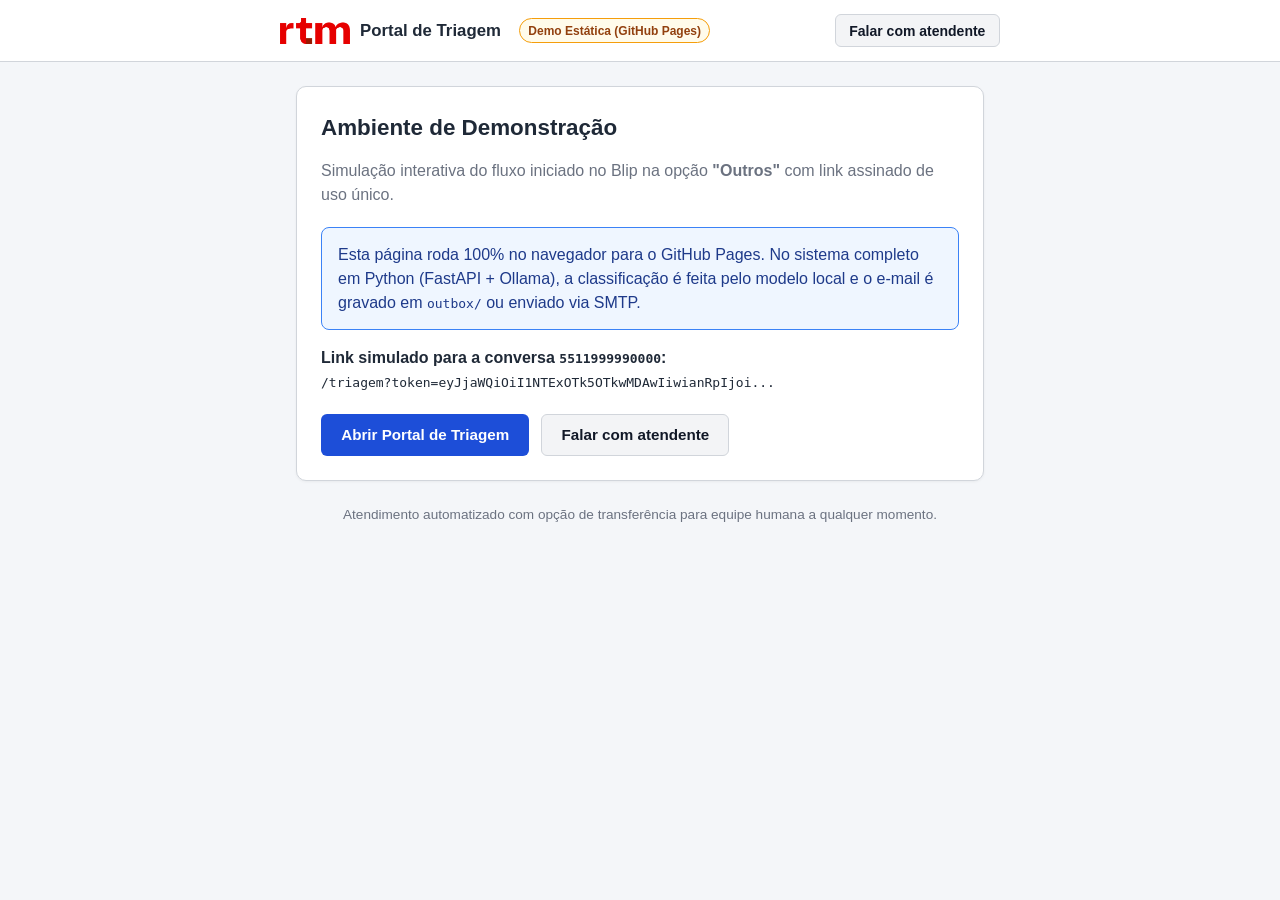
==== docs/index.html @ e2cb7d17 "feat: adiciona demonstracao estatica para GitHub Pages em docs/" ====
<!DOCTYPE html>
<html lang="pt-BR">
<head>
  <meta charset="UTF-8">
  <meta name="viewport" content="width=device-width, initial-scale=1.0">
  <title>Portal de Triagem RTM — Demonstração Interativa</title>
  <link rel="stylesheet" href="styles.css">
  <style>
    .demo-pills {
      display: flex;
      gap: 0.5rem;
      flex-wrap: wrap;
      margin-bottom: 1rem;
    }
    .btn-pill {
      background: var(--secondary);
      color: var(--secondary-text);
      border: 1px solid var(--border);
      border-radius: 999px;
      padding: 0.35rem 0.8rem;
      font-size: 0.82rem;
      font-weight: 600;
      cursor: pointer;
    }
    .btn-pill:hover {
      background: #e5e7eb;
    }
    .eml-preview {
      background: #111827;
      color: #f9fafb;
      padding: 1rem;
      border-radius: 8px;
      font-family: ui-monospace, SFMono-Regular, Menlo, Consolas, monospace;
      font-size: 0.82rem;
      white-space: pre-wrap;
      overflow-x: auto;
      margin-top: 0.75rem;
    }
    .hidden {
      display: none;
    }
  </style>
</head>
<body>
  <header class="topbar">
    <div class="topbar-inner">
      <div class="brand">
        <img class="brand-logo" src="rtm-logo.png" alt="RTM">
        <span>Portal de Triagem</span>
        <span class="badge-demo">Demo Estática (GitHub Pages)</span>
      </div>
      <button type="button" class="btn btn-secondary btn-sm" onclick="irParaAtendente()">
        Falar com atendente
      </button>
    </div>
  </header>

  <main class="container">
    <!-- TELA 1: INÍCIO / LINK DO BLIP -->
    <section id="screen-launcher" class="card">
      <h1>Ambiente de Demonstração</h1>
      <p class="subtitle">
        Simulação interativa do fluxo iniciado no Blip na opção <strong>"Outros"</strong> com link assinado de uso único.
      </p>

      <div class="alert alert-info">
        Esta página roda 100% no navegador para o GitHub Pages. No sistema completo em Python (FastAPI + Ollama), a classificação é feita pelo modelo local e o e-mail é gravado em <code>outbox/</code> ou enviado via SMTP.
      </div>

      <p>
        <strong>Link simulado para a conversa <code>5511999990000</code>:</strong><br>
        <code id="demo-token-preview">/triagem?token=eyJjaWQiOiI1NTExOTk5OTkwMDAwIiwianRpIjoi...</code>
      </p>

      <div class="actions">
        <button type="button" class="btn btn-primary" onclick="abrirFormulario()">
          Abrir Portal de Triagem
        </button>
        <button type="button" class="btn btn-secondary" onclick="irParaAtendente()">
          Falar com atendente
        </button>
      </div>
    </section>

    <!-- TELA 2: FORMULÁRIO -->
    <section id="screen-form" class="card hidden">
      <h1>Conte como podemos ajudar</h1>
      <p class="subtitle">Preencha seus dados para direcionarmos sua solicitação para a equipe correta.</p>

      <div class="demo-pills">
        <button type="button" class="btn-pill" onclick="preencherExemplo('boleto')">Exemplo: Boleto</button>
        <button type="button" class="btn-pill" onclick="preencherExemplo('suporte')">Exemplo: Suporte urgente</button>
        <button type="button" class="btn-pill" onclick="preencherExemplo('reclamacao')">Exemplo: Reclamação</button>
        <button type="button" class="btn-pill" onclick="preencherExemplo('vago')">Exemplo: Pedido vago (Revisar)</button>
      </div>

      <form id="triagem-form" novalidate onsubmit="enviarFormulario(event)">
        <div class="form-group">
          <label for="nome_completo">Nome completo</label>
          <input id="nome_completo" type="text" maxlength="120" placeholder="Ex.: Maria Silva Oliveira">
          <div id="err-nome" class="field-error"></div>
        </div>

        <div class="form-group">
          <label for="cnpj">CNPJ</label>
          <input id="cnpj" type="text" maxlength="18" placeholder="00.000.000/0000-00">
          <div id="err-cnpj" class="field-error"></div>
        </div>

        <div class="form-group">
          <label for="email">E-mail</label>
          <input id="email" type="email" maxlength="160" placeholder="nome@empresa.com.br">
          <div id="err-email" class="field-error"></div>
        </div>

        <div class="form-group">
          <label for="descricao">Descrição do pedido</label>
          <textarea id="descricao" rows="5" maxlength="2000" placeholder="Explique sua solicitação com detalhes"></textarea>
          <div id="err-descricao" class="field-error"></div>
        </div>

        <div class="actions">
          <button type="submit" class="btn btn-primary">Continuar</button>
          <button type="button" class="btn btn-secondary" onclick="irParaAtendente()">Falar com atendente</button>
        </div>
      </form>
    </section>

    <!-- TELA 3: CONFIRMAÇÃO -->
    <section id="screen-confirm" class="card hidden">
      <h1>Confirme sua solicitação</h1>
      <p class="subtitle">Revise a classificação e o resumo antes de enviar para a equipe.</p>

      <div id="confirm-aviso" class="alert alert-warning hidden">
        <strong>Aviso:</strong> Não foi possível classificar automaticamente com segurança. O chamado seguirá marcado para revisão humana.
      </div>

      <div id="confirm-sugestao" class="alert alert-info hidden">
        <strong>Sugestão:</strong> Pela natureza ou urgência do seu pedido, recomendamos falar diretamente com um atendente humano.
      </div>

      <div class="summary-box">
        <p><strong>Categoria identificada:</strong> <span id="conf-categoria"></span></p>
        <p><strong>Prioridade estimada:</strong> <span id="conf-prioridade"></span></p>
        <p><strong>Resumo:</strong> <span id="conf-resumo"></span></p>
        <hr>
        <p><strong>Nome:</strong> <span id="conf-nome"></span></p>
        <p><strong>CNPJ:</strong> <span id="conf-cnpj"></span></p>
        <p><strong>E-mail:</strong> <span id="conf-email"></span></p>
      </div>

      <div class="actions">
        <button type="button" class="btn btn-primary" onclick="confirmarEnvio()">Enviar para a equipe</button>
        <button type="button" class="btn btn-secondary" onclick="voltarFormulario()">Editar dados</button>
        <button type="button" class="btn btn-secondary" onclick="irParaAtendente()">Falar com atendente</button>
      </div>
    </section>

    <!-- TELA 4: SUCESSO -->
    <section id="screen-success" class="card hidden">
      <h1>Solicitação enviada com sucesso</h1>
      <p class="subtitle">Sua demanda foi encaminhada para nossa equipe de atendimento.</p>

      <div class="alert alert-success">
        <p><strong>Código da solicitação:</strong></p>
        <div id="suc-codigo" class="code-highlight"></div>
        <p>Categoria: <strong id="suc-categoria"></strong></p>
      </div>

      <div class="alert alert-info">
        <strong>Status SysAid:</strong> Modo demonstração: protocolo fictício <code id="suc-sysaid"></code> simulado. Em produção, o protocolo será gerado pelo SysAid após leitura do e-mail.
      </div>

      <details>
        <summary style="cursor: pointer; font-weight: 600;">Visualizar e-mail gerado para atendimento@</summary>
        <pre id="suc-eml" class="eml-preview"></pre>
      </details>

      <div class="actions">
        <button type="button" class="btn btn-primary" onclick="novaDemonstracao()">Nova simulação</button>
        <button type="button" class="btn btn-secondary" onclick="irParaAtendente()">Falar com atendente</button>
      </div>
    </section>

    <!-- TELA 5: HANDOFF HUMANO -->
    <section id="screen-handoff" class="card hidden">
      <h1>Transferindo para atendente humano</h1>
      <div class="alert alert-info">
        Em produção, este botão redireciona imediatamente para a URL configurada em <code>HUMAN_HANDOFF_URL</code> (fila humana do Blip).
      </div>
      <div class="actions">
        <button type="button" class="btn btn-primary" onclick="voltarAoInicio()">Voltar para a demonstração</button>
      </div>
    </section>

    <footer class="footer">
      Atendimento automatizado com opção de transferência para equipe humana a qualquer momento.
    </footer>
  </main>

  <script>
    let estadoAtual = null;

    function mostrarTela(id) {
      ["screen-launcher", "screen-form", "screen-confirm", "screen-success", "screen-handoff"]
        .forEach(s => document.getElementById(s).classList.add("hidden"));
      document.getElementById(id).classList.remove("hidden");
    }

    function abrirFormulario() {
      mostrarTela("screen-form");
    }

    function voltarFormulario() {
      mostrarTela("screen-form");
    }

    function voltarAoInicio() {
      mostrarTela("screen-launcher");
    }

    function irParaAtendente() {
      mostrarTela("screen-handoff");
    }

    function novaDemonstracao() {
      document.getElementById("triagem-form").reset();
      limparErros();
      mostrarTela("screen-launcher");
    }

    function limparCNPJ(valor) {
      return (valor || "").replace(/\D/g, "");
    }

    function formatarCNPJ(valor) {
      const d = limparCNPJ(valor);
      if (d.length !== 14) return valor;
      return `${d.slice(0,2)}.${d.slice(2,5)}.${d.slice(5,8)}/${d.slice(8,12)}-${d.slice(12)}`;
    }

    function validarCNPJ(cnpj) {
      const d = limparCNPJ(cnpj);
      if (d.length !== 14) return false;
      if (/^(\d)\1{13}$/.test(d)) return false;

      const calc = (base, pesos) => {
        let soma = 0;
        for (let i = 0; i < pesos.length; i++) soma += Number(base[i]) * pesos[i];
        const resto = soma % 11;
        return resto < 2 ? 0 : 11 - resto;
      };

      const dv1 = calc(d.slice(0, 12), [5, 4, 3, 2, 9, 8, 7, 6, 5, 4, 3, 2]);
      const dv2 = calc(d.slice(0, 12) + dv1, [6, 5, 4, 3, 2, 9, 8, 7, 6, 5, 4, 3, 2]);
      return d.slice(12) === `${dv1}${dv2}`;
    }

    function preencherExemplo(tipo) {
      limparErros();
      const exemplos = {
        boleto: {
          nome: "Ana Silva",
          cnpj: "11.222.333/0001-81",
          email: "ana.silva@exemplo.com.br",
          descricao: "Preciso da segunda via do boleto da mensalidade que vence amanhã."
        },
        suporte: {
          nome: "Pedro Oliveira",
          cnpj: "11.444.777/0001-61",
          email: "pedro@exemplo.com.br",
          descricao: "Urgente! Nosso sistema está totalmente fora do ar desde as 8h e a operação parou."
        },
        reclamacao: {
          nome: "Leandro Costa",
          cnpj: "12.345.678/0001-95",
          email: "leandro@exemplo.com.br",
          descricao: "Quero registrar uma reclamação formal pelo péssimo atendimento recebido ontem e cobrança duplicada."
        },
        vago: {
          nome: "Bianca Santos",
          cnpj: "11.222.333/0001-81",
          email: "bianca@exemplo.com.br",
          descricao: "Oi, preciso de ajuda com uma coisa aqui."
        }
      };
      const ex = exemplos[tipo];
      document.getElementById("nome_completo").value = ex.nome;
      document.getElementById("cnpj").value = ex.cnpj;
      document.getElementById("email").value = ex.email;
      document.getElementById("descricao").value = ex.descricao;
    }

    function limparErros() {
      ["err-nome", "err-cnpj", "err-email", "err-descricao"].forEach(id => {
        document.getElementById(id).textContent = "";
      });
    }

    function classificarSimulado(descricao) {
      const txt = descricao.toLowerCase();
      if (txt.includes("reclama") || txt.includes("procon") || txt.includes("absurdo")) {
        return {
          categoria: "Reclamação",
          prioridade: "alta",
          resumo: "Cliente registra reclamação formal e solicita resolução prioritária.",
          automatica: true,
          sugerirAtendente: true
        };
      }
      if (txt.includes("fora do ar") || txt.includes("erro") || txt.includes("sistema") || txt.includes("login")) {
        const alta = txt.includes("urgente") || txt.includes("parou") || txt.includes("fora do ar");
        return {
          categoria: "Suporte",
          prioridade: alta ? "alta" : "média",
          resumo: "Cliente relata indisponibilidade ou falha técnica no sistema.",
          automatica: true,
          sugerirAtendente: alta
        };
      }
      if (txt.includes("boleto")) {
        return {
          categoria: "Boleto",
          prioridade: "média",
          resumo: "Cliente solicita segunda via ou atualização de boleto para pagamento.",
          automatica: true,
          sugerirAtendente: false
        };
      }
      if (txt.includes("nota fiscal") || txt.includes("nf-e") || txt.includes("danfe")) {
        return {
          categoria: "Nota fiscal",
          prioridade: "média",
          resumo: "Cliente solicita emissão, envio ou correção de nota fiscal.",
          automatica: true,
          sugerirAtendente: false
        };
      }
      if (txt.includes("contrato") || txt.includes("rescis") || txt.includes("aditivo")) {
        return {
          categoria: "Contrato",
          prioridade: "média",
          resumo: "Cliente trata de cláusulas, aditivo ou rescisão contratual.",
          automatica: true,
          sugerirAtendente: true
        };
      }
      if (txt.length < 45 || txt.includes("uma coisa")) {
        return {
          categoria: "Revisar",
          prioridade: "média",
          resumo: descricao.slice(0, 180),
          automatica: false,
          sugerirAtendente: false
        };
      }
      return {
        categoria: "Outros",
        prioridade: "baixa",
        resumo: descricao.slice(0, 180),
        automatica: true,
        sugerirAtendente: false
      };
    }

    function enviarFormulario(event) {
      event.preventDefault();
      limparErros();

      const nome = document.getElementById("nome_completo").value.trim();
      const cnpj = document.getElementById("cnpj").value.trim();
      const email = document.getElementById("email").value.trim().toLowerCase();
      const descricao = document.getElementById("descricao").value.trim();

      let valido = true;
      if (nome.length < 3) {
        document.getElementById("err-nome").textContent = "Informe seu nome completo (mínimo de 3 caracteres).";
        valido = false;
      }
      if (!validarCNPJ(cnpj)) {
        document.getElementById("err-cnpj").textContent = "CNPJ inválido. Verifique os 14 dígitos informados.";
        valido = false;
      }
      if (!/^[^@\s]+@[^@\s]+\.[^@\s]+$/.test(email)) {
        document.getElementById("err-email").textContent = "Informe um endereço de e-mail válido.";
        valido = false;
      }
      if (descricao.length < 10) {
        document.getElementById("err-descricao").textContent = "Descreva seu pedido com pelo menos 10 caracteres.";
        valido = false;
      } else if (/(token\s*:|bearer\s+[a-z0-9._-]{8,}|senha\s*:)/i.test(descricao)) {
        document.getElementById("err-descricao").textContent = "Por segurança, remova tokens ou senhas da descrição antes de enviar.";
        valido = false;
      }

      if (!valido) return;

      const resultado = classificarSimulado(descricao);
      estadoAtual = { nome, cnpj: formatarCNPJ(cnpj), email, descricao, resultado };

      document.getElementById("conf-categoria").textContent = resultado.categoria;
      document.getElementById("conf-prioridade").textContent =
        resultado.prioridade.charAt(0).toUpperCase() + resultado.prioridade.slice(1);
      document.getElementById("conf-resumo").textContent = resultado.resumo;
      document.getElementById("conf-nome").textContent = nome;
      document.getElementById("conf-cnpj").textContent = estadoAtual.cnpj;
      document.getElementById("conf-email").textContent = email;

      document.getElementById("confirm-aviso").classList.toggle("hidden", resultado.automatica);
      document.getElementById("confirm-sugestao").classList.toggle("hidden", !resultado.sugerirAtendente);

      mostrarTela("screen-confirm");
    }

    function confirmarEnvio() {
      if (!estadoAtual) return;
      const agora = new Date();
      const ymd = agora.toISOString().slice(0, 10).replace(/-/g, "");
      const hex = Math.floor(1000 + Math.random() * 55535).toString(16).toUpperCase().padStart(4, "0").slice(0, 4);
      const codigo = `TRI-${ymd}-${hex}`;
      const sysaid = `SYS-DEMO-${hex}9A`;

      const { nome, cnpj, email, descricao, resultado } = estadoAtual;
      const eml = [
        `Subject: [${codigo}] Triagem (${resultado.categoria}) - CNPJ ${cnpj}`,
        `From: triagem@suaempresa.com.br`,
        `To: atendimento@suaempresa.com.br`,
        `Reply-To: ${email}`,
        ``,
        `Código da solicitação: ${codigo}`,
        `ID da conversa (Blip): 5511999990000`,
        `Categoria sugerida: ${resultado.categoria}`,
        `Prioridade sugerida: ${resultado.prioridade}`,
        `Classificação IA: ${resultado.automatica ? "Automática" : "Revisão manual necessária (fallback)"}`,
        ``,
        `--- Resumo ---`,
        resultado.resumo,
        ``,
        `--- Dados do Cliente ---`,
        `Nome completo: ${nome}`,
        `CNPJ: ${cnpj}`,
        `E-mail: ${email}`,
        ``,
        `--- Mensagem Original ---`,
        descricao
      ].join("\n");

      document.getElementById("suc-codigo").textContent = codigo;
      document.getElementById("suc-categoria").textContent = resultado.categoria;
      document.getElementById("suc-sysaid").textContent = sysaid;
      document.getElementById("suc-eml").textContent = eml;

      mostrarTela("screen-success");
    }
  </script>
</body>
</html>
---- docs/styles.css ----
:root {
  --bg: #f4f6f9;
  --surface: #ffffff;
  --text: #1f2937;
  --muted: #6b7280;
  --primary: #1d4ed8;
  --primary-hover: #1e40af;
  --secondary: #f3f4f6;
  --secondary-text: #111827;
  --border: #d1d5db;
  --danger: #b91c1c;
  --warning-bg: #fffbeb;
  --warning-border: #f59e0b;
  --warning-text: #92400e;
  --info-bg: #eff6ff;
  --info-border: #3b82f6;
  --info-text: #1e3a8a;
  --success-bg: #ecfdf5;
  --success-border: #10b981;
  --success-text: #065f46;
}

* {
  box-sizing: border-box;
}

body {
  margin: 0;
  font-family: -apple-system, BlinkMacSystemFont, "Segoe UI", Roboto, sans-serif;
  background-color: var(--bg);
  color: var(--text);
  line-height: 1.5;
}

.topbar {
  background-color: var(--surface);
  border-bottom: 1px solid var(--border);
  padding: 0.9rem 1.25rem;
}

.topbar-inner {
  max-width: 720px;
  margin: 0 auto;
  display: flex;
  justify-content: space-between;
  align-items: center;
  gap: 1rem;
  flex-wrap: wrap;
}

.brand {
  display: flex;
  align-items: center;
  gap: 0.65rem;
  font-weight: 700;
  font-size: 1.05rem;
  color: var(--text);
}

.brand-logo {
  height: 26px;
  width: auto;
  display: block;
}

.badge-demo {
  display: inline-block;
  margin-left: 0.5rem;
  padding: 0.15rem 0.5rem;
  font-size: 0.75rem;
  font-weight: 600;
  border-radius: 999px;
  background: var(--warning-bg);
  color: var(--warning-text);
  border: 1px solid var(--warning-border);
}

.container {
  max-width: 720px;
  margin: 1.5rem auto;
  padding: 0 1rem 2rem;
}

.card {
  background: var(--surface);
  border: 1px solid var(--border);
  border-radius: 10px;
  padding: 1.5rem;
  box-shadow: 0 1px 3px rgba(0, 0, 0, 0.05);
}

h1 {
  margin-top: 0;
  font-size: 1.4rem;
}

.subtitle {
  color: var(--muted);
  margin-top: -0.25rem;
  margin-bottom: 1.25rem;
}

.form-group {
  margin-bottom: 1rem;
}

label {
  display: block;
  font-weight: 600;
  margin-bottom: 0.35rem;
}

input[type="text"],
input[type="email"],
textarea {
  width: 100%;
  padding: 0.65rem 0.75rem;
  border: 1px solid var(--border);
  border-radius: 6px;
  font-size: 1rem;
  font-family: inherit;
}

input:focus,
textarea:focus {
  outline: 2px solid var(--primary);
  border-color: transparent;
}

.field-error {
  color: var(--danger);
  font-size: 0.875rem;
  margin-top: 0.25rem;
}

.alert {
  padding: 0.9rem 1rem;
  border-radius: 8px;
  margin-bottom: 1rem;
  border: 1px solid transparent;
}

.alert-warning {
  background: var(--warning-bg);
  border-color: var(--warning-border);
  color: var(--warning-text);
}

.alert-info {
  background: var(--info-bg);
  border-color: var(--info-border);
  color: var(--info-text);
}

.alert-success {
  background: var(--success-bg);
  border-color: var(--success-border);
  color: var(--success-text);
}

.summary-box {
  background: var(--secondary);
  border: 1px solid var(--border);
  border-radius: 8px;
  padding: 1rem;
  margin-bottom: 1.25rem;
}

.summary-box p {
  margin: 0.4rem 0;
}

.actions {
  display: flex;
  gap: 0.75rem;
  flex-wrap: wrap;
  margin-top: 1.25rem;
}

.btn {
  display: inline-block;
  padding: 0.7rem 1.2rem;
  border-radius: 6px;
  font-size: 0.95rem;
  font-weight: 600;
  text-decoration: none;
  cursor: pointer;
  border: 1px solid transparent;
  text-align: center;
}

.btn-primary {
  background: var(--primary);
  color: #ffffff;
}

.btn-primary:hover {
  background: var(--primary-hover);
}

.btn-secondary {
  background: var(--secondary);
  color: var(--secondary-text);
  border-color: var(--border);
}

.btn-secondary:hover {
  background: #e5e7eb;
}

.btn-sm {
  padding: 0.45rem 0.85rem;
  font-size: 0.875rem;
}

.code-highlight {
  font-family: ui-monospace, SFMono-Regular, Menlo, Consolas, monospace;
  font-size: 1.25rem;
  font-weight: 700;
  letter-spacing: 0.04em;
}

.footer {
  text-align: center;
  color: var(--muted);
  font-size: 0.85rem;
  margin-top: 1.5rem;
}

@media (max-width: 600px) {
  .card {
    padding: 1.1rem;
  }
  .btn {
    width: 100%;
  }
}
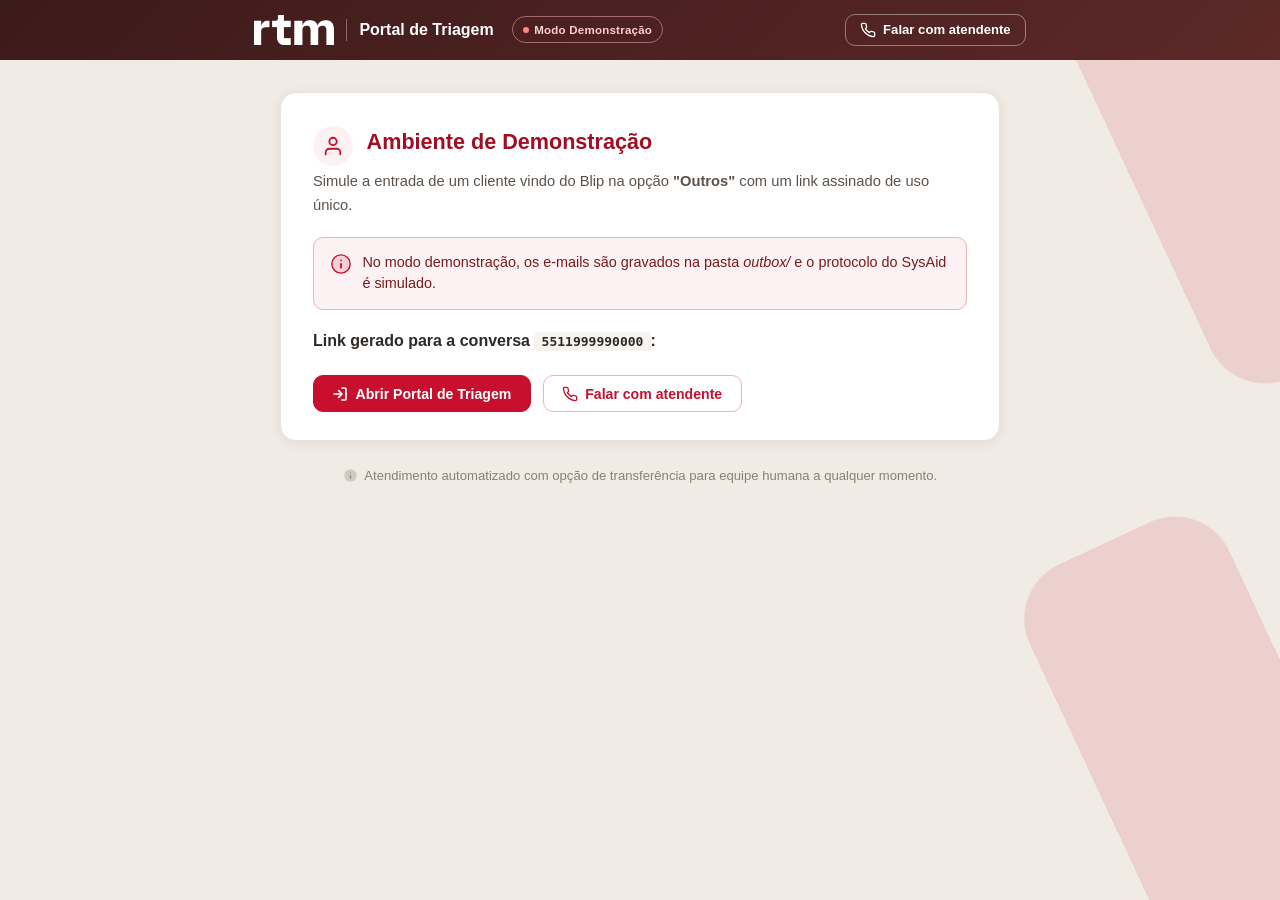
==== commit bdfc839f: "feat: redesign visual seguindo layout RTM (fundo bege, faixas decorativas, icones, topbar escura)" ====
--- a/docs/index.html
+++ b/docs/index.html
@@ -5,93 +5,77 @@
   <meta name="viewport" content="width=device-width, initial-scale=1.0">
   <title>Portal de Triagem RTM — Demonstração Interativa</title>
   <link rel="stylesheet" href="styles.css">
-  <style>
-    .demo-pills {
-      display: flex;
-      gap: 0.5rem;
-      flex-wrap: wrap;
-      margin-bottom: 1rem;
-    }
-    .btn-pill {
-      background: var(--secondary);
-      color: var(--secondary-text);
-      border: 1px solid var(--border);
-      border-radius: 999px;
-      padding: 0.35rem 0.8rem;
-      font-size: 0.82rem;
-      font-weight: 600;
-      cursor: pointer;
-    }
-    .btn-pill:hover {
-      background: #e5e7eb;
-    }
-    .eml-preview {
-      background: #111827;
-      color: #f9fafb;
-      padding: 1rem;
-      border-radius: 8px;
-      font-family: ui-monospace, SFMono-Regular, Menlo, Consolas, monospace;
-      font-size: 0.82rem;
-      white-space: pre-wrap;
-      overflow-x: auto;
-      margin-top: 0.75rem;
-    }
-    .hidden {
-      display: none;
-    }
-  </style>
 </head>
 <body>
   <header class="topbar">
     <div class="topbar-inner">
       <div class="brand">
         <img class="brand-logo" src="rtm-logo.png" alt="RTM">
+        <div class="brand-separator"></div>
         <span>Portal de Triagem</span>
-        <span class="badge-demo">Demo Estática (GitHub Pages)</span>
-      </div>
-      <button type="button" class="btn btn-secondary btn-sm" onclick="irParaAtendente()">
+        <span class="badge-demo">Modo Demonstração</span>
+      </div>
+      <button type="button" class="btn btn-topbar" onclick="irParaAtendente()">
+        <svg width="16" height="16" viewBox="0 0 24 24" fill="none" stroke="currentColor" stroke-width="2" stroke-linecap="round" stroke-linejoin="round"><path d="M22 16.92v3a2 2 0 01-2.18 2 19.79 19.79 0 01-8.63-3.07 19.5 19.5 0 01-6-6A19.79 19.79 0 012.12 4.18 2 2 0 014.11 2h3a2 2 0 012 1.72c.127.96.361 1.903.7 2.81a2 2 0 01-.45 2.11L8.09 9.91a16 16 0 006 6l1.27-1.27a2 2 0 012.11-.45c.907.339 1.85.573 2.81.7A2 2 0 0122 16.92z"/></svg>
         Falar com atendente
       </button>
     </div>
   </header>
 
   <main class="container">
-    <!-- TELA 1: INÍCIO / LINK DO BLIP -->
+
+    <!-- ══ TELA 1: INÍCIO ══ -->
     <section id="screen-launcher" class="card">
-      <h1>Ambiente de Demonstração</h1>
+      <div class="heading-row">
+        <div class="heading-icon">
+          <svg viewBox="0 0 24 24" fill="none" stroke="currentColor" stroke-width="2" stroke-linecap="round" stroke-linejoin="round"><path d="M20 21v-2a4 4 0 00-4-4H8a4 4 0 00-4 4v2"/><circle cx="12" cy="7" r="4"/></svg>
+        </div>
+        <div>
+          <h1>Ambiente de Demonstração</h1>
+        </div>
+      </div>
       <p class="subtitle">
-        Simulação interativa do fluxo iniciado no Blip na opção <strong>"Outros"</strong> com link assinado de uso único.
+        Simule a entrada de um cliente vindo do Blip na opção <strong>"Outros"</strong> com um link assinado de uso único.
       </p>
 
       <div class="alert alert-info">
-        Esta página roda 100% no navegador para o GitHub Pages. No sistema completo em Python (FastAPI + Ollama), a classificação é feita pelo modelo local e o e-mail é gravado em <code>outbox/</code> ou enviado via SMTP.
-      </div>
-
-      <p>
-        <strong>Link simulado para a conversa <code>5511999990000</code>:</strong><br>
-        <code id="demo-token-preview">/triagem?token=eyJjaWQiOiI1NTExOTk5OTkwMDAwIiwianRpIjoi...</code>
+        <svg class="alert-icon" viewBox="0 0 24 24" fill="currentColor"><circle cx="12" cy="12" r="10" fill="#c8102e" opacity="0.15"/><circle cx="12" cy="12" r="10" fill="none" stroke="#c8102e" stroke-width="1.5"/><path d="M12 16v-4M12 8h.01" stroke="#c8102e" stroke-width="2" stroke-linecap="round"/></svg>
+        <span>No modo demonstração, os e-mails são gravados na pasta <em>outbox/</em> e o protocolo do SysAid é simulado.</span>
+      </div>
+
+      <p style="font-weight:600; margin-bottom:0.75rem;">
+        Link gerado para a conversa <code style="background:var(--secondary-bg); padding:0.15rem 0.45rem; border-radius:4px;">5511999990000</code>:
       </p>
 
       <div class="actions">
         <button type="button" class="btn btn-primary" onclick="abrirFormulario()">
+          <svg width="16" height="16" viewBox="0 0 24 24" fill="none" stroke="currentColor" stroke-width="2.5" stroke-linecap="round" stroke-linejoin="round"><path d="M15 3h4a2 2 0 012 2v14a2 2 0 01-2 2h-4M10 17l5-5-5-5M13.8 12H3"/></svg>
           Abrir Portal de Triagem
         </button>
         <button type="button" class="btn btn-secondary" onclick="irParaAtendente()">
+          <svg width="16" height="16" viewBox="0 0 24 24" fill="none" stroke="currentColor" stroke-width="2" stroke-linecap="round" stroke-linejoin="round"><path d="M22 16.92v3a2 2 0 01-2.18 2 19.79 19.79 0 01-8.63-3.07 19.5 19.5 0 01-6-6A19.79 19.79 0 012.12 4.18 2 2 0 014.11 2h3a2 2 0 012 1.72c.127.96.361 1.903.7 2.81a2 2 0 01-.45 2.11L8.09 9.91a16 16 0 006 6l1.27-1.27a2 2 0 012.11-.45c.907.339 1.85.573 2.81.7A2 2 0 0122 16.92z"/></svg>
           Falar com atendente
         </button>
       </div>
     </section>
 
-    <!-- TELA 2: FORMULÁRIO -->
+    <!-- ══ TELA 2: FORMULÁRIO ══ -->
     <section id="screen-form" class="card hidden">
-      <h1>Conte como podemos ajudar</h1>
+      <div class="heading-row">
+        <div class="heading-icon">
+          <svg viewBox="0 0 24 24" fill="none" stroke="currentColor" stroke-width="2" stroke-linecap="round" stroke-linejoin="round"><path d="M14 2H6a2 2 0 00-2 2v16a2 2 0 002 2h12a2 2 0 002-2V8z"/><polyline points="14 2 14 8 20 8"/><line x1="16" y1="13" x2="8" y2="13"/><line x1="16" y1="17" x2="8" y2="17"/><polyline points="10 9 9 9 8 9"/></svg>
+        </div>
+        <div>
+          <h1>Conte como podemos ajudar</h1>
+        </div>
+      </div>
       <p class="subtitle">Preencha seus dados para direcionarmos sua solicitação para a equipe correta.</p>
 
       <div class="demo-pills">
-        <button type="button" class="btn-pill" onclick="preencherExemplo('boleto')">Exemplo: Boleto</button>
-        <button type="button" class="btn-pill" onclick="preencherExemplo('suporte')">Exemplo: Suporte urgente</button>
-        <button type="button" class="btn-pill" onclick="preencherExemplo('reclamacao')">Exemplo: Reclamação</button>
-        <button type="button" class="btn-pill" onclick="preencherExemplo('vago')">Exemplo: Pedido vago (Revisar)</button>
+        <button type="button" class="btn-pill" onclick="preencherExemplo('boleto')">💳 Boleto</button>
+        <button type="button" class="btn-pill" onclick="preencherExemplo('suporte')">🔧 Suporte urgente</button>
+        <button type="button" class="btn-pill" onclick="preencherExemplo('reclamacao')">⚠️ Reclamação</button>
+        <button type="button" class="btn-pill" onclick="preencherExemplo('vago')">❓ Pedido vago</button>
       </div>
 
       <form id="triagem-form" novalidate onsubmit="enviarFormulario(event)">
@@ -115,28 +99,43 @@
 
         <div class="form-group">
           <label for="descricao">Descrição do pedido</label>
-          <textarea id="descricao" rows="5" maxlength="2000" placeholder="Explique sua solicitação com detalhes"></textarea>
+          <textarea id="descricao" rows="5" maxlength="2000" placeholder="Explique sua solicitação com detalhes (ex.: número da nota, vencimento do boleto, etc.)"></textarea>
           <div id="err-descricao" class="field-error"></div>
         </div>
 
         <div class="actions">
-          <button type="submit" class="btn btn-primary">Continuar</button>
-          <button type="button" class="btn btn-secondary" onclick="irParaAtendente()">Falar com atendente</button>
+          <button type="submit" class="btn btn-primary">
+            <svg width="16" height="16" viewBox="0 0 24 24" fill="none" stroke="currentColor" stroke-width="2.5" stroke-linecap="round" stroke-linejoin="round"><polyline points="9 18 15 12 9 6"/></svg>
+            Continuar
+          </button>
+          <button type="button" class="btn btn-secondary" onclick="irParaAtendente()">
+            <svg width="16" height="16" viewBox="0 0 24 24" fill="none" stroke="currentColor" stroke-width="2" stroke-linecap="round" stroke-linejoin="round"><path d="M22 16.92v3a2 2 0 01-2.18 2 19.79 19.79 0 01-8.63-3.07 19.5 19.5 0 01-6-6A19.79 19.79 0 012.12 4.18 2 2 0 014.11 2h3a2 2 0 012 1.72c.127.96.361 1.903.7 2.81a2 2 0 01-.45 2.11L8.09 9.91a16 16 0 006 6l1.27-1.27a2 2 0 012.11-.45c.907.339 1.85.573 2.81.7A2 2 0 0122 16.92z"/></svg>
+            Falar com atendente
+          </button>
         </div>
       </form>
     </section>
 
-    <!-- TELA 3: CONFIRMAÇÃO -->
+    <!-- ══ TELA 3: CONFIRMAÇÃO ══ -->
     <section id="screen-confirm" class="card hidden">
-      <h1>Confirme sua solicitação</h1>
+      <div class="heading-row">
+        <div class="heading-icon">
+          <svg viewBox="0 0 24 24" fill="none" stroke="currentColor" stroke-width="2" stroke-linecap="round" stroke-linejoin="round"><path d="M9 11l3 3L22 4"/><path d="M21 12v7a2 2 0 01-2 2H5a2 2 0 01-2-2V5a2 2 0 012-2h11"/></svg>
+        </div>
+        <div>
+          <h1>Confirme sua solicitação</h1>
+        </div>
+      </div>
       <p class="subtitle">Revise a classificação e o resumo antes de enviar para a equipe.</p>
 
       <div id="confirm-aviso" class="alert alert-warning hidden">
-        <strong>Aviso:</strong> Não foi possível classificar automaticamente com segurança. O chamado seguirá marcado para revisão humana.
+        <svg class="alert-icon" viewBox="0 0 24 24" fill="currentColor"><circle cx="12" cy="12" r="10" fill="#c8102e" opacity="0.15"/><circle cx="12" cy="12" r="10" fill="none" stroke="#c8102e" stroke-width="1.5"/><path d="M12 8v4M12 16h.01" stroke="#c8102e" stroke-width="2" stroke-linecap="round"/></svg>
+        <span><strong>Aviso:</strong> Não foi possível classificar automaticamente com segurança. O chamado seguirá marcado para revisão humana.</span>
       </div>
 
       <div id="confirm-sugestao" class="alert alert-info hidden">
-        <strong>Sugestão:</strong> Pela natureza ou urgência do seu pedido, recomendamos falar diretamente com um atendente humano.
+        <svg class="alert-icon" viewBox="0 0 24 24" fill="currentColor"><circle cx="12" cy="12" r="10" fill="#c8102e" opacity="0.15"/><circle cx="12" cy="12" r="10" fill="none" stroke="#c8102e" stroke-width="1.5"/><path d="M12 16v-4M12 8h.01" stroke="#c8102e" stroke-width="2" stroke-linecap="round"/></svg>
+        <span><strong>Sugestão:</strong> Pela natureza ou urgência do seu pedido, recomendamos falar diretamente com um atendente humano.</span>
       </div>
 
       <div class="summary-box">
@@ -150,306 +149,198 @@
       </div>
 
       <div class="actions">
-        <button type="button" class="btn btn-primary" onclick="confirmarEnvio()">Enviar para a equipe</button>
-        <button type="button" class="btn btn-secondary" onclick="voltarFormulario()">Editar dados</button>
-        <button type="button" class="btn btn-secondary" onclick="irParaAtendente()">Falar com atendente</button>
-      </div>
-    </section>
-
-    <!-- TELA 4: SUCESSO -->
+        <button type="button" class="btn btn-primary" onclick="confirmarEnvio()">
+          <svg width="16" height="16" viewBox="0 0 24 24" fill="none" stroke="currentColor" stroke-width="2.5" stroke-linecap="round" stroke-linejoin="round"><line x1="22" y1="2" x2="11" y2="13"/><polygon points="22 2 15 22 11 13 2 9 22 2"/></svg>
+          Enviar para a equipe
+        </button>
+        <button type="button" class="btn btn-secondary" onclick="voltarFormulario()">
+          <svg width="16" height="16" viewBox="0 0 24 24" fill="none" stroke="currentColor" stroke-width="2" stroke-linecap="round" stroke-linejoin="round"><path d="M11 4H4a2 2 0 00-2 2v14a2 2 0 002 2h14a2 2 0 002-2v-7"/><path d="M18.5 2.5a2.121 2.121 0 013 3L12 15l-4 1 1-4 9.5-9.5z"/></svg>
+          Editar dados
+        </button>
+        <button type="button" class="btn btn-secondary" onclick="irParaAtendente()">
+          <svg width="16" height="16" viewBox="0 0 24 24" fill="none" stroke="currentColor" stroke-width="2" stroke-linecap="round" stroke-linejoin="round"><path d="M22 16.92v3a2 2 0 01-2.18 2 19.79 19.79 0 01-8.63-3.07 19.5 19.5 0 01-6-6A19.79 19.79 0 012.12 4.18 2 2 0 014.11 2h3a2 2 0 012 1.72c.127.96.361 1.903.7 2.81a2 2 0 01-.45 2.11L8.09 9.91a16 16 0 006 6l1.27-1.27a2 2 0 012.11-.45c.907.339 1.85.573 2.81.7A2 2 0 0122 16.92z"/></svg>
+          Falar com atendente
+        </button>
+      </div>
+    </section>
+
+    <!-- ══ TELA 4: SUCESSO ══ -->
     <section id="screen-success" class="card hidden">
-      <h1>Solicitação enviada com sucesso</h1>
+      <div class="heading-row">
+        <div class="heading-icon" style="background:#f0faf0;">
+          <svg viewBox="0 0 24 24" fill="none" stroke="#22863a" stroke-width="2.5" stroke-linecap="round" stroke-linejoin="round"><path d="M22 11.08V12a10 10 0 11-5.93-9.14"/><polyline points="22 4 12 14.01 9 11.01"/></svg>
+        </div>
+        <div>
+          <h1 style="color:#1a5c1a;">Solicitação enviada com sucesso</h1>
+        </div>
+      </div>
       <p class="subtitle">Sua demanda foi encaminhada para nossa equipe de atendimento.</p>
 
       <div class="alert alert-success">
-        <p><strong>Código da solicitação:</strong></p>
-        <div id="suc-codigo" class="code-highlight"></div>
-        <p>Categoria: <strong id="suc-categoria"></strong></p>
+        <svg class="alert-icon" viewBox="0 0 24 24" fill="none" stroke="#22863a" stroke-width="2" stroke-linecap="round" stroke-linejoin="round"><path d="M22 11.08V12a10 10 0 11-5.93-9.14"/><polyline points="22 4 12 14.01 9 11.01"/></svg>
+        <div>
+          <p style="margin:0"><strong>Código da solicitação:</strong></p>
+          <div id="suc-codigo" class="code-highlight"></div>
+          <p style="margin:0.3rem 0 0">Categoria: <strong id="suc-categoria"></strong></p>
+        </div>
       </div>
 
       <div class="alert alert-info">
-        <strong>Status SysAid:</strong> Modo demonstração: protocolo fictício <code id="suc-sysaid"></code> simulado. Em produção, o protocolo será gerado pelo SysAid após leitura do e-mail.
-      </div>
-
-      <details>
-        <summary style="cursor: pointer; font-weight: 600;">Visualizar e-mail gerado para atendimento@</summary>
+        <svg class="alert-icon" viewBox="0 0 24 24" fill="currentColor"><circle cx="12" cy="12" r="10" fill="#c8102e" opacity="0.15"/><circle cx="12" cy="12" r="10" fill="none" stroke="#c8102e" stroke-width="1.5"/><path d="M12 16v-4M12 8h.01" stroke="#c8102e" stroke-width="2" stroke-linecap="round"/></svg>
+        <span><strong>Status SysAid:</strong> Modo demonstração — protocolo fictício <code id="suc-sysaid" style="background:var(--secondary-bg); padding:0.1rem 0.4rem; border-radius:4px; font-weight:700;"></code> simulado.</span>
+      </div>
+
+      <details style="margin-top:0.5rem;">
+        <summary style="cursor:pointer; font-weight:600; font-size:0.9rem; color:var(--text-secondary);">📄 Visualizar e-mail gerado para atendimento@</summary>
         <pre id="suc-eml" class="eml-preview"></pre>
       </details>
 
       <div class="actions">
-        <button type="button" class="btn btn-primary" onclick="novaDemonstracao()">Nova simulação</button>
-        <button type="button" class="btn btn-secondary" onclick="irParaAtendente()">Falar com atendente</button>
-      </div>
-    </section>
-
-    <!-- TELA 5: HANDOFF HUMANO -->
+        <button type="button" class="btn btn-primary" onclick="novaDemonstracao()">
+          <svg width="16" height="16" viewBox="0 0 24 24" fill="none" stroke="currentColor" stroke-width="2.5" stroke-linecap="round" stroke-linejoin="round"><polyline points="23 4 23 10 17 10"/><path d="M20.49 15a9 9 0 11-2.12-9.36L23 10"/></svg>
+          Nova simulação
+        </button>
+        <button type="button" class="btn btn-secondary" onclick="irParaAtendente()">
+          <svg width="16" height="16" viewBox="0 0 24 24" fill="none" stroke="currentColor" stroke-width="2" stroke-linecap="round" stroke-linejoin="round"><path d="M22 16.92v3a2 2 0 01-2.18 2 19.79 19.79 0 01-8.63-3.07 19.5 19.5 0 01-6-6A19.79 19.79 0 012.12 4.18 2 2 0 014.11 2h3a2 2 0 012 1.72c.127.96.361 1.903.7 2.81a2 2 0 01-.45 2.11L8.09 9.91a16 16 0 006 6l1.27-1.27a2 2 0 012.11-.45c.907.339 1.85.573 2.81.7A2 2 0 0122 16.92z"/></svg>
+          Falar com atendente
+        </button>
+      </div>
+    </section>
+
+    <!-- ══ TELA 5: HANDOFF HUMANO ══ -->
     <section id="screen-handoff" class="card hidden">
-      <h1>Transferindo para atendente humano</h1>
+      <div class="heading-row">
+        <div class="heading-icon">
+          <svg viewBox="0 0 24 24" fill="none" stroke="currentColor" stroke-width="2" stroke-linecap="round" stroke-linejoin="round"><path d="M22 16.92v3a2 2 0 01-2.18 2 19.79 19.79 0 01-8.63-3.07 19.5 19.5 0 01-6-6A19.79 19.79 0 012.12 4.18 2 2 0 014.11 2h3a2 2 0 012 1.72c.127.96.361 1.903.7 2.81a2 2 0 01-.45 2.11L8.09 9.91a16 16 0 006 6l1.27-1.27a2 2 0 012.11-.45c.907.339 1.85.573 2.81.7A2 2 0 0122 16.92z"/></svg>
+        </div>
+        <div>
+          <h1>Transferindo para atendente humano</h1>
+        </div>
+      </div>
+
       <div class="alert alert-info">
-        Em produção, este botão redireciona imediatamente para a URL configurada em <code>HUMAN_HANDOFF_URL</code> (fila humana do Blip).
+        <svg class="alert-icon" viewBox="0 0 24 24" fill="currentColor"><circle cx="12" cy="12" r="10" fill="#c8102e" opacity="0.15"/><circle cx="12" cy="12" r="10" fill="none" stroke="#c8102e" stroke-width="1.5"/><path d="M12 16v-4M12 8h.01" stroke="#c8102e" stroke-width="2" stroke-linecap="round"/></svg>
+        <span>Em produção, este botão redireciona imediatamente para a URL configurada em <code style="background:var(--secondary-bg); padding:0.1rem 0.4rem; border-radius:4px;">HUMAN_HANDOFF_URL</code> (fila humana do Blip).</span>
       </div>
       <div class="actions">
-        <button type="button" class="btn btn-primary" onclick="voltarAoInicio()">Voltar para a demonstração</button>
+        <button type="button" class="btn btn-primary" onclick="voltarAoInicio()">
+          <svg width="16" height="16" viewBox="0 0 24 24" fill="none" stroke="currentColor" stroke-width="2.5" stroke-linecap="round" stroke-linejoin="round"><line x1="19" y1="12" x2="5" y2="12"/><polyline points="12 19 5 12 12 5"/></svg>
+          Voltar para a demonstração
+        </button>
       </div>
     </section>
 
     <footer class="footer">
+      <svg viewBox="0 0 24 24" fill="currentColor"><circle cx="12" cy="12" r="10" opacity="0.3"/><path d="M12 16v-4M12 8h.01" stroke="currentColor" stroke-width="2" stroke-linecap="round" fill="none"/></svg>
       Atendimento automatizado com opção de transferência para equipe humana a qualquer momento.
     </footer>
   </main>
 
   <script>
     let estadoAtual = null;
-
     function mostrarTela(id) {
-      ["screen-launcher", "screen-form", "screen-confirm", "screen-success", "screen-handoff"]
+      ["screen-launcher","screen-form","screen-confirm","screen-success","screen-handoff"]
         .forEach(s => document.getElementById(s).classList.add("hidden"));
       document.getElementById(id).classList.remove("hidden");
-    }
-
-    function abrirFormulario() {
-      mostrarTela("screen-form");
-    }
-
-    function voltarFormulario() {
-      mostrarTela("screen-form");
-    }
-
-    function voltarAoInicio() {
-      mostrarTela("screen-launcher");
-    }
-
-    function irParaAtendente() {
-      mostrarTela("screen-handoff");
-    }
-
+      window.scrollTo({top:0,behavior:'smooth'});
+    }
+    function abrirFormulario() { mostrarTela("screen-form"); }
+    function voltarFormulario() { mostrarTela("screen-form"); }
+    function voltarAoInicio() { mostrarTela("screen-launcher"); }
+    function irParaAtendente() { mostrarTela("screen-handoff"); }
     function novaDemonstracao() {
       document.getElementById("triagem-form").reset();
       limparErros();
       mostrarTela("screen-launcher");
     }
-
-    function limparCNPJ(valor) {
-      return (valor || "").replace(/\D/g, "");
-    }
-
-    function formatarCNPJ(valor) {
-      const d = limparCNPJ(valor);
-      if (d.length !== 14) return valor;
-      return `${d.slice(0,2)}.${d.slice(2,5)}.${d.slice(5,8)}/${d.slice(8,12)}-${d.slice(12)}`;
-    }
-
+    function limparCNPJ(v) { return (v||"").replace(/\D/g,""); }
+    function formatarCNPJ(v) {
+      const d = limparCNPJ(v);
+      if (d.length !== 14) return v;
+      return d.slice(0,2)+"."+d.slice(2,5)+"."+d.slice(5,8)+"/"+d.slice(8,12)+"-"+d.slice(12);
+    }
     function validarCNPJ(cnpj) {
       const d = limparCNPJ(cnpj);
-      if (d.length !== 14) return false;
-      if (/^(\d)\1{13}$/.test(d)) return false;
-
-      const calc = (base, pesos) => {
-        let soma = 0;
-        for (let i = 0; i < pesos.length; i++) soma += Number(base[i]) * pesos[i];
-        const resto = soma % 11;
-        return resto < 2 ? 0 : 11 - resto;
-      };
-
-      const dv1 = calc(d.slice(0, 12), [5, 4, 3, 2, 9, 8, 7, 6, 5, 4, 3, 2]);
-      const dv2 = calc(d.slice(0, 12) + dv1, [6, 5, 4, 3, 2, 9, 8, 7, 6, 5, 4, 3, 2]);
+      if (d.length !== 14 || /^(\d)\1{13}$/.test(d)) return false;
+      const calc = (base,p) => { let s=0; for(let i=0;i<p.length;i++) s+=Number(base[i])*p[i]; const r=s%11; return r<2?0:11-r; };
+      const dv1 = calc(d.slice(0,12),[5,4,3,2,9,8,7,6,5,4,3,2]);
+      const dv2 = calc(d.slice(0,12)+dv1,[6,5,4,3,2,9,8,7,6,5,4,3,2]);
       return d.slice(12) === `${dv1}${dv2}`;
     }
-
     function preencherExemplo(tipo) {
       limparErros();
-      const exemplos = {
-        boleto: {
-          nome: "Ana Silva",
-          cnpj: "11.222.333/0001-81",
-          email: "ana.silva@exemplo.com.br",
-          descricao: "Preciso da segunda via do boleto da mensalidade que vence amanhã."
-        },
-        suporte: {
-          nome: "Pedro Oliveira",
-          cnpj: "11.444.777/0001-61",
-          email: "pedro@exemplo.com.br",
-          descricao: "Urgente! Nosso sistema está totalmente fora do ar desde as 8h e a operação parou."
-        },
-        reclamacao: {
-          nome: "Leandro Costa",
-          cnpj: "12.345.678/0001-95",
-          email: "leandro@exemplo.com.br",
-          descricao: "Quero registrar uma reclamação formal pelo péssimo atendimento recebido ontem e cobrança duplicada."
-        },
-        vago: {
-          nome: "Bianca Santos",
-          cnpj: "11.222.333/0001-81",
-          email: "bianca@exemplo.com.br",
-          descricao: "Oi, preciso de ajuda com uma coisa aqui."
-        }
-      };
-      const ex = exemplos[tipo];
+      const ex = {
+        boleto: { nome:"Ana Silva", cnpj:"11.222.333/0001-81", email:"ana.silva@exemplo.com.br", descricao:"Preciso da segunda via do boleto da mensalidade que vence amanhã." },
+        suporte: { nome:"Pedro Oliveira", cnpj:"11.444.777/0001-61", email:"pedro@exemplo.com.br", descricao:"Urgente! Nosso sistema está totalmente fora do ar desde as 8h e a operação parou." },
+        reclamacao: { nome:"Leandro Costa", cnpj:"12.345.678/0001-95", email:"leandro@exemplo.com.br", descricao:"Quero registrar uma reclamação formal pelo péssimo atendimento recebido ontem e cobrança duplicada." },
+        vago: { nome:"Bianca Santos", cnpj:"11.222.333/0001-81", email:"bianca@exemplo.com.br", descricao:"Oi, preciso de ajuda com uma coisa aqui." }
+      }[tipo];
       document.getElementById("nome_completo").value = ex.nome;
       document.getElementById("cnpj").value = ex.cnpj;
       document.getElementById("email").value = ex.email;
       document.getElementById("descricao").value = ex.descricao;
     }
-
-    function limparErros() {
-      ["err-nome", "err-cnpj", "err-email", "err-descricao"].forEach(id => {
-        document.getElementById(id).textContent = "";
-      });
-    }
-
-    function classificarSimulado(descricao) {
-      const txt = descricao.toLowerCase();
-      if (txt.includes("reclama") || txt.includes("procon") || txt.includes("absurdo")) {
-        return {
-          categoria: "Reclamação",
-          prioridade: "alta",
-          resumo: "Cliente registra reclamação formal e solicita resolução prioritária.",
-          automatica: true,
-          sugerirAtendente: true
-        };
+    function limparErros() { ["err-nome","err-cnpj","err-email","err-descricao"].forEach(id => document.getElementById(id).textContent = ""); }
+    function classificarSimulado(desc) {
+      const t = desc.toLowerCase();
+      if (t.includes("reclama")||t.includes("procon")||t.includes("absurdo"))
+        return { categoria:"Reclamação", prioridade:"alta", resumo:"Cliente registra reclamação formal e solicita resolução prioritária.", automatica:true, sugerirAtendente:true };
+      if (t.includes("fora do ar")||t.includes("erro")||t.includes("sistema")||t.includes("login")) {
+        const a = t.includes("urgente")||t.includes("parou")||t.includes("fora do ar");
+        return { categoria:"Suporte", prioridade:a?"alta":"média", resumo:"Cliente relata indisponibilidade ou falha técnica no sistema.", automatica:true, sugerirAtendente:a };
       }
-      if (txt.includes("fora do ar") || txt.includes("erro") || txt.includes("sistema") || txt.includes("login")) {
-        const alta = txt.includes("urgente") || txt.includes("parou") || txt.includes("fora do ar");
-        return {
-          categoria: "Suporte",
-          prioridade: alta ? "alta" : "média",
-          resumo: "Cliente relata indisponibilidade ou falha técnica no sistema.",
-          automatica: true,
-          sugerirAtendente: alta
-        };
-      }
-      if (txt.includes("boleto")) {
-        return {
-          categoria: "Boleto",
-          prioridade: "média",
-          resumo: "Cliente solicita segunda via ou atualização de boleto para pagamento.",
-          automatica: true,
-          sugerirAtendente: false
-        };
-      }
-      if (txt.includes("nota fiscal") || txt.includes("nf-e") || txt.includes("danfe")) {
-        return {
-          categoria: "Nota fiscal",
-          prioridade: "média",
-          resumo: "Cliente solicita emissão, envio ou correção de nota fiscal.",
-          automatica: true,
-          sugerirAtendente: false
-        };
-      }
-      if (txt.includes("contrato") || txt.includes("rescis") || txt.includes("aditivo")) {
-        return {
-          categoria: "Contrato",
-          prioridade: "média",
-          resumo: "Cliente trata de cláusulas, aditivo ou rescisão contratual.",
-          automatica: true,
-          sugerirAtendente: true
-        };
-      }
-      if (txt.length < 45 || txt.includes("uma coisa")) {
-        return {
-          categoria: "Revisar",
-          prioridade: "média",
-          resumo: descricao.slice(0, 180),
-          automatica: false,
-          sugerirAtendente: false
-        };
-      }
-      return {
-        categoria: "Outros",
-        prioridade: "baixa",
-        resumo: descricao.slice(0, 180),
-        automatica: true,
-        sugerirAtendente: false
-      };
-    }
-
-    function enviarFormulario(event) {
-      event.preventDefault();
-      limparErros();
-
+      if (t.includes("boleto")) return { categoria:"Boleto", prioridade:"média", resumo:"Cliente solicita segunda via ou atualização de boleto para pagamento.", automatica:true, sugerirAtendente:false };
+      if (t.includes("nota fiscal")||t.includes("nf-e")||t.includes("danfe")) return { categoria:"Nota fiscal", prioridade:"média", resumo:"Cliente solicita emissão, envio ou correção de nota fiscal.", automatica:true, sugerirAtendente:false };
+      if (t.includes("contrato")||t.includes("rescis")||t.includes("aditivo")) return { categoria:"Contrato", prioridade:"média", resumo:"Cliente trata de cláusulas, aditivo ou rescisão contratual.", automatica:true, sugerirAtendente:true };
+      if (t.length < 45 || t.includes("uma coisa")) return { categoria:"Revisar", prioridade:"média", resumo:desc.slice(0,180), automatica:false, sugerirAtendente:false };
+      return { categoria:"Outros", prioridade:"baixa", resumo:desc.slice(0,180), automatica:true, sugerirAtendente:false };
+    }
+    function enviarFormulario(e) {
+      e.preventDefault(); limparErros();
       const nome = document.getElementById("nome_completo").value.trim();
       const cnpj = document.getElementById("cnpj").value.trim();
       const email = document.getElementById("email").value.trim().toLowerCase();
       const descricao = document.getElementById("descricao").value.trim();
-
-      let valido = true;
-      if (nome.length < 3) {
-        document.getElementById("err-nome").textContent = "Informe seu nome completo (mínimo de 3 caracteres).";
-        valido = false;
-      }
-      if (!validarCNPJ(cnpj)) {
-        document.getElementById("err-cnpj").textContent = "CNPJ inválido. Verifique os 14 dígitos informados.";
-        valido = false;
-      }
-      if (!/^[^@\s]+@[^@\s]+\.[^@\s]+$/.test(email)) {
-        document.getElementById("err-email").textContent = "Informe um endereço de e-mail válido.";
-        valido = false;
-      }
-      if (descricao.length < 10) {
-        document.getElementById("err-descricao").textContent = "Descreva seu pedido com pelo menos 10 caracteres.";
-        valido = false;
-      } else if (/(token\s*:|bearer\s+[a-z0-9._-]{8,}|senha\s*:)/i.test(descricao)) {
-        document.getElementById("err-descricao").textContent = "Por segurança, remova tokens ou senhas da descrição antes de enviar.";
-        valido = false;
-      }
-
-      if (!valido) return;
-
+      let ok = true;
+      if (nome.length < 3) { document.getElementById("err-nome").textContent = "Informe seu nome completo (mínimo de 3 caracteres)."; ok = false; }
+      if (!validarCNPJ(cnpj)) { document.getElementById("err-cnpj").textContent = "CNPJ inválido. Verifique os 14 dígitos informados."; ok = false; }
+      if (!/^[^@\s]+@[^@\s]+\.[^@\s]+$/.test(email)) { document.getElementById("err-email").textContent = "Informe um endereço de e-mail válido."; ok = false; }
+      if (descricao.length < 10) { document.getElementById("err-descricao").textContent = "Descreva seu pedido com pelo menos 10 caracteres."; ok = false; }
+      else if (/(token\s*:|bearer\s+[a-z0-9._-]{8,}|senha\s*:)/i.test(descricao)) { document.getElementById("err-descricao").textContent = "Por segurança, remova tokens ou senhas da descrição antes de enviar."; ok = false; }
+      if (!ok) return;
       const resultado = classificarSimulado(descricao);
-      estadoAtual = { nome, cnpj: formatarCNPJ(cnpj), email, descricao, resultado };
-
+      estadoAtual = { nome, cnpj:formatarCNPJ(cnpj), email, descricao, resultado };
       document.getElementById("conf-categoria").textContent = resultado.categoria;
-      document.getElementById("conf-prioridade").textContent =
-        resultado.prioridade.charAt(0).toUpperCase() + resultado.prioridade.slice(1);
+      document.getElementById("conf-prioridade").textContent = resultado.prioridade.charAt(0).toUpperCase()+resultado.prioridade.slice(1);
       document.getElementById("conf-resumo").textContent = resultado.resumo;
       document.getElementById("conf-nome").textContent = nome;
       document.getElementById("conf-cnpj").textContent = estadoAtual.cnpj;
       document.getElementById("conf-email").textContent = email;
-
       document.getElementById("confirm-aviso").classList.toggle("hidden", resultado.automatica);
       document.getElementById("confirm-sugestao").classList.toggle("hidden", !resultado.sugerirAtendente);
-
       mostrarTela("screen-confirm");
     }
-
     function confirmarEnvio() {
       if (!estadoAtual) return;
       const agora = new Date();
-      const ymd = agora.toISOString().slice(0, 10).replace(/-/g, "");
-      const hex = Math.floor(1000 + Math.random() * 55535).toString(16).toUpperCase().padStart(4, "0").slice(0, 4);
+      const ymd = agora.toISOString().slice(0,10).replace(/-/g,"");
+      const hex = Math.floor(1000+Math.random()*55535).toString(16).toUpperCase().padStart(4,"0").slice(0,4);
       const codigo = `TRI-${ymd}-${hex}`;
       const sysaid = `SYS-DEMO-${hex}9A`;
-
-      const { nome, cnpj, email, descricao, resultado } = estadoAtual;
+      const { nome,cnpj,email,descricao,resultado } = estadoAtual;
       const eml = [
         `Subject: [${codigo}] Triagem (${resultado.categoria}) - CNPJ ${cnpj}`,
-        `From: triagem@suaempresa.com.br`,
-        `To: atendimento@suaempresa.com.br`,
-        `Reply-To: ${email}`,
-        ``,
-        `Código da solicitação: ${codigo}`,
-        `ID da conversa (Blip): 5511999990000`,
-        `Categoria sugerida: ${resultado.categoria}`,
-        `Prioridade sugerida: ${resultado.prioridade}`,
+        `From: triagem@suaempresa.com.br`, `To: atendimento@suaempresa.com.br`, `Reply-To: ${email}`, ``,
+        `Código da solicitação: ${codigo}`, `ID da conversa (Blip): 5511999990000`,
+        `Categoria sugerida: ${resultado.categoria}`, `Prioridade sugerida: ${resultado.prioridade}`,
         `Classificação IA: ${resultado.automatica ? "Automática" : "Revisão manual necessária (fallback)"}`,
-        ``,
-        `--- Resumo ---`,
-        resultado.resumo,
-        ``,
-        `--- Dados do Cliente ---`,
-        `Nome completo: ${nome}`,
-        `CNPJ: ${cnpj}`,
-        `E-mail: ${email}`,
-        ``,
-        `--- Mensagem Original ---`,
-        descricao
+        ``, `--- Resumo ---`, resultado.resumo, ``, `--- Dados do Cliente ---`,
+        `Nome completo: ${nome}`, `CNPJ: ${cnpj}`, `E-mail: ${email}`, ``, `--- Mensagem Original ---`, descricao
       ].join("\n");
-
       document.getElementById("suc-codigo").textContent = codigo;
       document.getElementById("suc-categoria").textContent = resultado.categoria;
       document.getElementById("suc-sysaid").textContent = sysaid;
       document.getElementById("suc-eml").textContent = eml;
-
       mostrarTela("screen-success");
     }
   </script>
--- a/docs/styles.css
+++ b/docs/styles.css
@@ -1,105 +1,280 @@
 :root {
-  --bg: #f4f6f9;
+  --bg: #f0ebe4;
+  --bg-light: #f5f1ec;
   --surface: #ffffff;
-  --text: #1f2937;
-  --muted: #6b7280;
-  --primary: #1d4ed8;
-  --primary-hover: #1e40af;
-  --secondary: #f3f4f6;
-  --secondary-text: #111827;
-  --border: #d1d5db;
-  --danger: #b91c1c;
-  --warning-bg: #fffbeb;
-  --warning-border: #f59e0b;
-  --warning-text: #92400e;
-  --info-bg: #eff6ff;
-  --info-border: #3b82f6;
-  --info-text: #1e3a8a;
-  --success-bg: #ecfdf5;
-  --success-border: #10b981;
-  --success-text: #065f46;
-}
-
-* {
-  box-sizing: border-box;
-}
+  --text: #2d2926;
+  --text-secondary: #5c524a;
+  --muted: #8a7f76;
+  --primary: #c8102e;
+  --primary-dark: #a30d24;
+  --primary-light: #fdf2f3;
+  --primary-border: #e8b4b8;
+  --secondary-bg: #f7f3ef;
+  --border: #e0d6cc;
+  --border-light: #ebe3da;
+  --danger: #c8102e;
+  --warning-bg: #fdf2f3;
+  --warning-border: #e8b4b8;
+  --warning-text: #7a1a1a;
+  --info-bg: #fdf2f3;
+  --info-border: #e8b4b8;
+  --info-text: #7a1a1a;
+  --success-bg: #f0faf0;
+  --success-border: #72c472;
+  --success-text: #1a5c1a;
+  --shadow: 0 2px 12px rgba(45, 41, 38, 0.08);
+  --shadow-lg: 0 4px 24px rgba(45, 41, 38, 0.10);
+  --radius: 16px;
+  --radius-sm: 10px;
+}
+
+* { box-sizing: border-box; }
 
 body {
   margin: 0;
-  font-family: -apple-system, BlinkMacSystemFont, "Segoe UI", Roboto, sans-serif;
+  font-family: 'Segoe UI', -apple-system, BlinkMacSystemFont, Roboto, sans-serif;
   background-color: var(--bg);
   color: var(--text);
-  line-height: 1.5;
-}
-
+  line-height: 1.6;
+  min-height: 100vh;
+  position: relative;
+  overflow-x: hidden;
+}
+
+/* ── Decorative red stripes ── */
+body::before,
+body::after {
+  content: '';
+  position: fixed;
+  width: 220px;
+  height: 500px;
+  background: var(--primary);
+  opacity: 0.12;
+  z-index: 0;
+  pointer-events: none;
+  border-radius: 60px;
+}
+body::before {
+  top: -120px;
+  right: -60px;
+  transform: rotate(-25deg);
+}
+body::after {
+  bottom: -120px;
+  right: -40px;
+  transform: rotate(-25deg);
+}
+
+/* ── Topbar ── */
 .topbar {
-  background-color: var(--surface);
-  border-bottom: 1px solid var(--border);
-  padding: 0.9rem 1.25rem;
+  background: linear-gradient(135deg, #3d1a1a 0%, #5c2828 100%);
+  padding: 0;
+  position: relative;
+  z-index: 10;
 }
 
 .topbar-inner {
-  max-width: 720px;
+  max-width: 820px;
   margin: 0 auto;
   display: flex;
   justify-content: space-between;
   align-items: center;
   gap: 1rem;
   flex-wrap: wrap;
+  padding: 0.85rem 1.5rem;
 }
 
 .brand {
   display: flex;
   align-items: center;
-  gap: 0.65rem;
-  font-weight: 700;
-  font-size: 1.05rem;
-  color: var(--text);
+  gap: 0.75rem;
+  font-weight: 600;
+  font-size: 1rem;
+  color: #ffffff;
 }
 
 .brand-logo {
-  height: 26px;
+  height: 30px;
   width: auto;
   display: block;
+  filter: brightness(0) invert(1);
+}
+
+.brand-separator {
+  width: 1px;
+  height: 22px;
+  background: rgba(255, 255, 255, 0.35);
 }
 
 .badge-demo {
-  display: inline-block;
-  margin-left: 0.5rem;
-  padding: 0.15rem 0.5rem;
-  font-size: 0.75rem;
+  display: inline-flex;
+  align-items: center;
+  gap: 0.3rem;
+  margin-left: 0.4rem;
+  padding: 0.2rem 0.65rem;
+  font-size: 0.72rem;
   font-weight: 600;
   border-radius: 999px;
-  background: var(--warning-bg);
-  color: var(--warning-text);
-  border: 1px solid var(--warning-border);
-}
-
+  background: transparent;
+  color: #ffcdd2;
+  border: 1.5px solid rgba(255, 180, 180, 0.5);
+  letter-spacing: 0.02em;
+}
+
+.badge-demo::before {
+  content: '';
+  display: inline-block;
+  width: 6px;
+  height: 6px;
+  border-radius: 50%;
+  background: #ff8a80;
+}
+
+/* ── Buttons ── */
+.btn {
+  display: inline-flex;
+  align-items: center;
+  justify-content: center;
+  gap: 0.45rem;
+  padding: 0.6rem 1.15rem;
+  border-radius: var(--radius-sm);
+  font-size: 0.88rem;
+  font-weight: 600;
+  text-decoration: none;
+  cursor: pointer;
+  border: 1.5px solid transparent;
+  text-align: center;
+  transition: all 0.15s ease;
+}
+
+.btn-primary {
+  background: var(--primary);
+  color: #ffffff;
+  border-color: var(--primary);
+}
+.btn-primary:hover {
+  background: var(--primary-dark);
+  border-color: var(--primary-dark);
+}
+
+.btn-secondary {
+  background: var(--surface);
+  color: var(--primary);
+  border-color: var(--primary-border);
+}
+.btn-secondary:hover {
+  background: var(--primary-light);
+  border-color: var(--primary);
+}
+
+.btn-topbar {
+  background: transparent;
+  color: #ffffff;
+  border: 1.5px solid rgba(255, 255, 255, 0.4);
+  font-size: 0.82rem;
+  padding: 0.45rem 0.9rem;
+  border-radius: var(--radius-sm);
+}
+.btn-topbar:hover {
+  background: rgba(255, 255, 255, 0.12);
+  border-color: rgba(255, 255, 255, 0.6);
+}
+
+.btn-sm {
+  padding: 0.4rem 0.8rem;
+  font-size: 0.82rem;
+}
+
+/* ── Layout ── */
 .container {
-  max-width: 720px;
-  margin: 1.5rem auto;
-  padding: 0 1rem 2rem;
+  max-width: 760px;
+  margin: 2rem auto;
+  padding: 0 1.25rem 2rem;
+  position: relative;
+  z-index: 1;
 }
 
 .card {
   background: var(--surface);
-  border: 1px solid var(--border);
-  border-radius: 10px;
-  padding: 1.5rem;
-  box-shadow: 0 1px 3px rgba(0, 0, 0, 0.05);
+  border: 1px solid var(--border-light);
+  border-radius: var(--radius);
+  padding: 2rem 2rem 1.75rem;
+  box-shadow: var(--shadow);
+}
+
+/* ── Heading with icon ── */
+.heading-row {
+  display: flex;
+  align-items: flex-start;
+  gap: 0.85rem;
+  margin-bottom: 0.25rem;
+}
+
+.heading-icon {
+  flex-shrink: 0;
+  width: 40px;
+  height: 40px;
+  border-radius: 50%;
+  background: var(--primary-light);
+  display: flex;
+  align-items: center;
+  justify-content: center;
+  margin-top: 0.1rem;
+}
+
+.heading-icon svg {
+  width: 22px;
+  height: 22px;
+  color: var(--primary);
 }
 
 h1 {
-  margin-top: 0;
-  font-size: 1.4rem;
+  margin: 0;
+  font-size: 1.35rem;
+  font-weight: 700;
+  color: var(--primary-dark);
 }
 
 .subtitle {
-  color: var(--muted);
-  margin-top: -0.25rem;
+  color: var(--text-secondary);
+  margin-top: 0.1rem;
   margin-bottom: 1.25rem;
-}
-
+  font-size: 0.92rem;
+}
+
+/* ── Alerts ── */
+.alert {
+  display: flex;
+  align-items: flex-start;
+  gap: 0.65rem;
+  padding: 0.85rem 1rem;
+  border-radius: var(--radius-sm);
+  margin-bottom: 1.15rem;
+  border: 1px solid transparent;
+  font-size: 0.9rem;
+  line-height: 1.5;
+}
+
+.alert-icon {
+  flex-shrink: 0;
+  width: 22px;
+  height: 22px;
+  margin-top: 1px;
+}
+
+.alert-warning, .alert-info {
+  background: var(--info-bg);
+  border-color: var(--info-border);
+  color: var(--info-text);
+}
+
+.alert-success {
+  background: var(--success-bg);
+  border-color: var(--success-border);
+  color: var(--success-text);
+}
+
+/* ── Form ── */
 .form-group {
   margin-bottom: 1rem;
 }
@@ -108,130 +283,140 @@
   display: block;
   font-weight: 600;
   margin-bottom: 0.35rem;
+  font-size: 0.9rem;
+  color: var(--text);
 }
 
 input[type="text"],
 input[type="email"],
 textarea {
   width: 100%;
-  padding: 0.65rem 0.75rem;
-  border: 1px solid var(--border);
-  border-radius: 6px;
-  font-size: 1rem;
+  padding: 0.65rem 0.85rem;
+  border: 1.5px solid var(--border);
+  border-radius: var(--radius-sm);
+  font-size: 0.95rem;
   font-family: inherit;
-}
-
-input:focus,
-textarea:focus {
-  outline: 2px solid var(--primary);
-  border-color: transparent;
+  color: var(--text);
+  background: var(--surface);
+  transition: border-color 0.15s ease, box-shadow 0.15s ease;
+}
+
+input:focus, textarea:focus {
+  outline: none;
+  border-color: var(--primary);
+  box-shadow: 0 0 0 3px rgba(200, 16, 46, 0.1);
+}
+
+input::placeholder, textarea::placeholder {
+  color: var(--muted);
 }
 
 .field-error {
   color: var(--danger);
-  font-size: 0.875rem;
-  margin-top: 0.25rem;
-}
-
-.alert {
-  padding: 0.9rem 1rem;
-  border-radius: 8px;
-  margin-bottom: 1rem;
-  border: 1px solid transparent;
-}
-
-.alert-warning {
-  background: var(--warning-bg);
-  border-color: var(--warning-border);
-  color: var(--warning-text);
-}
-
-.alert-info {
-  background: var(--info-bg);
-  border-color: var(--info-border);
-  color: var(--info-text);
-}
-
-.alert-success {
-  background: var(--success-bg);
-  border-color: var(--success-border);
-  color: var(--success-text);
-}
-
+  font-size: 0.82rem;
+  margin-top: 0.3rem;
+  font-weight: 500;
+}
+
+/* ── Summary box ── */
 .summary-box {
-  background: var(--secondary);
-  border: 1px solid var(--border);
-  border-radius: 8px;
-  padding: 1rem;
+  background: var(--secondary-bg);
+  border: 1px solid var(--border-light);
+  border-radius: var(--radius-sm);
+  padding: 1.15rem 1.25rem;
   margin-bottom: 1.25rem;
 }
-
-.summary-box p {
-  margin: 0.4rem 0;
-}
-
+.summary-box p { margin: 0.35rem 0; font-size: 0.92rem; }
+.summary-box hr {
+  border: none;
+  border-top: 1px solid var(--border-light);
+  margin: 0.75rem 0;
+}
+
+/* ── Action row ── */
 .actions {
   display: flex;
   gap: 0.75rem;
   flex-wrap: wrap;
-  margin-top: 1.25rem;
-}
-
-.btn {
-  display: inline-block;
-  padding: 0.7rem 1.2rem;
-  border-radius: 6px;
-  font-size: 0.95rem;
-  font-weight: 600;
-  text-decoration: none;
-  cursor: pointer;
-  border: 1px solid transparent;
-  text-align: center;
-}
-
-.btn-primary {
-  background: var(--primary);
-  color: #ffffff;
-}
-
-.btn-primary:hover {
-  background: var(--primary-hover);
-}
-
-.btn-secondary {
-  background: var(--secondary);
-  color: var(--secondary-text);
-  border-color: var(--border);
-}
-
-.btn-secondary:hover {
-  background: #e5e7eb;
-}
-
-.btn-sm {
-  padding: 0.45rem 0.85rem;
-  font-size: 0.875rem;
-}
-
+  margin-top: 1.35rem;
+}
+
+/* ── Code highlight ── */
 .code-highlight {
   font-family: ui-monospace, SFMono-Regular, Menlo, Consolas, monospace;
-  font-size: 1.25rem;
+  font-size: 1.3rem;
   font-weight: 700;
   letter-spacing: 0.04em;
-}
-
+  color: var(--primary-dark);
+}
+
+/* ── Footer ── */
 .footer {
+  display: flex;
+  align-items: center;
+  justify-content: center;
+  gap: 0.4rem;
   text-align: center;
   color: var(--muted);
-  font-size: 0.85rem;
+  font-size: 0.82rem;
   margin-top: 1.5rem;
 }
 
+.footer svg {
+  width: 15px;
+  height: 15px;
+  color: var(--muted);
+  flex-shrink: 0;
+}
+
+/* ── Demo pills ── */
+.demo-pills {
+  display: flex;
+  gap: 0.5rem;
+  flex-wrap: wrap;
+  margin-bottom: 1.15rem;
+}
+
+.btn-pill {
+  background: var(--secondary-bg);
+  color: var(--text-secondary);
+  border: 1.5px solid var(--border);
+  border-radius: 999px;
+  padding: 0.3rem 0.75rem;
+  font-size: 0.78rem;
+  font-weight: 600;
+  cursor: pointer;
+  transition: all 0.15s ease;
+}
+.btn-pill:hover {
+  background: var(--primary-light);
+  border-color: var(--primary-border);
+  color: var(--primary-dark);
+}
+
+/* ── EML preview ── */
+.eml-preview {
+  background: #1e1a17;
+  color: #f5f1ec;
+  padding: 1rem;
+  border-radius: var(--radius-sm);
+  font-family: ui-monospace, SFMono-Regular, Menlo, Consolas, monospace;
+  font-size: 0.78rem;
+  white-space: pre-wrap;
+  overflow-x: auto;
+  margin-top: 0.75rem;
+}
+
+/* ── Utility ── */
+.hidden { display: none !important; }
+
+/* ── Responsive ── */
 @media (max-width: 600px) {
-  .card {
-    padding: 1.1rem;
-  }
-  .btn {
-    width: 100%;
-  }
-}
+  .topbar-inner { padding: 0.75rem 1rem; }
+  .card { padding: 1.25rem; border-radius: 12px; }
+  .btn { width: 100%; }
+  .actions { flex-direction: column; }
+  .heading-icon { width: 34px; height: 34px; }
+  .heading-icon svg { width: 18px; height: 18px; }
+  body::before, body::after { width: 140px; height: 320px; }
+}
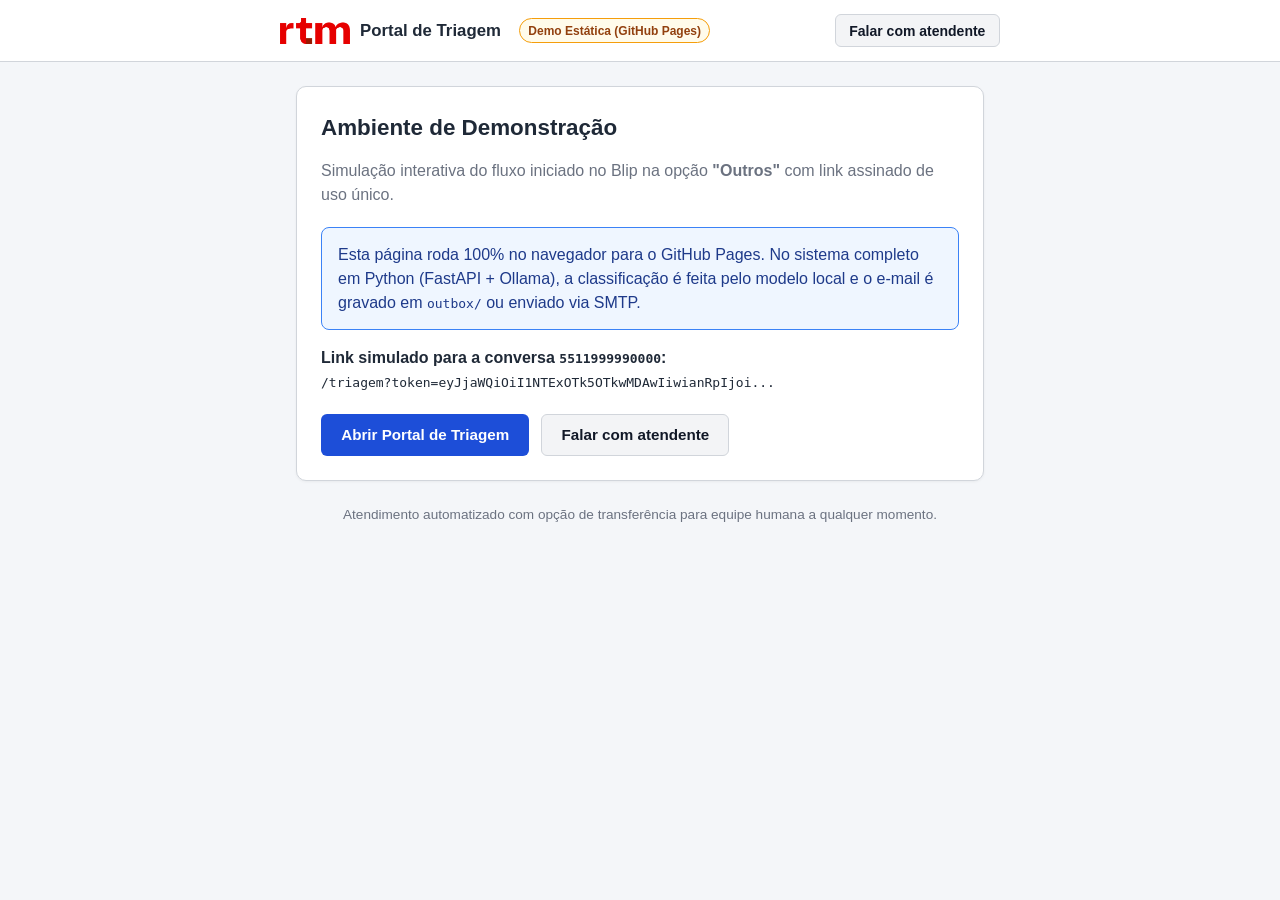
==== commit 3f17d499: "Revert "feat: redesign visual seguindo layout RTM (fundo bege, faixas decorativas, icones, topbar es" ====
--- a/docs/index.html
+++ b/docs/index.html
@@ -5,77 +5,93 @@
   <meta name="viewport" content="width=device-width, initial-scale=1.0">
   <title>Portal de Triagem RTM — Demonstração Interativa</title>
   <link rel="stylesheet" href="styles.css">
+  <style>
+    .demo-pills {
+      display: flex;
+      gap: 0.5rem;
+      flex-wrap: wrap;
+      margin-bottom: 1rem;
+    }
+    .btn-pill {
+      background: var(--secondary);
+      color: var(--secondary-text);
+      border: 1px solid var(--border);
+      border-radius: 999px;
+      padding: 0.35rem 0.8rem;
+      font-size: 0.82rem;
+      font-weight: 600;
+      cursor: pointer;
+    }
+    .btn-pill:hover {
+      background: #e5e7eb;
+    }
+    .eml-preview {
+      background: #111827;
+      color: #f9fafb;
+      padding: 1rem;
+      border-radius: 8px;
+      font-family: ui-monospace, SFMono-Regular, Menlo, Consolas, monospace;
+      font-size: 0.82rem;
+      white-space: pre-wrap;
+      overflow-x: auto;
+      margin-top: 0.75rem;
+    }
+    .hidden {
+      display: none;
+    }
+  </style>
 </head>
 <body>
   <header class="topbar">
     <div class="topbar-inner">
       <div class="brand">
         <img class="brand-logo" src="rtm-logo.png" alt="RTM">
-        <div class="brand-separator"></div>
         <span>Portal de Triagem</span>
-        <span class="badge-demo">Modo Demonstração</span>
-      </div>
-      <button type="button" class="btn btn-topbar" onclick="irParaAtendente()">
-        <svg width="16" height="16" viewBox="0 0 24 24" fill="none" stroke="currentColor" stroke-width="2" stroke-linecap="round" stroke-linejoin="round"><path d="M22 16.92v3a2 2 0 01-2.18 2 19.79 19.79 0 01-8.63-3.07 19.5 19.5 0 01-6-6A19.79 19.79 0 012.12 4.18 2 2 0 014.11 2h3a2 2 0 012 1.72c.127.96.361 1.903.7 2.81a2 2 0 01-.45 2.11L8.09 9.91a16 16 0 006 6l1.27-1.27a2 2 0 012.11-.45c.907.339 1.85.573 2.81.7A2 2 0 0122 16.92z"/></svg>
+        <span class="badge-demo">Demo Estática (GitHub Pages)</span>
+      </div>
+      <button type="button" class="btn btn-secondary btn-sm" onclick="irParaAtendente()">
         Falar com atendente
       </button>
     </div>
   </header>
 
   <main class="container">
-
-    <!-- ══ TELA 1: INÍCIO ══ -->
+    <!-- TELA 1: INÍCIO / LINK DO BLIP -->
     <section id="screen-launcher" class="card">
-      <div class="heading-row">
-        <div class="heading-icon">
-          <svg viewBox="0 0 24 24" fill="none" stroke="currentColor" stroke-width="2" stroke-linecap="round" stroke-linejoin="round"><path d="M20 21v-2a4 4 0 00-4-4H8a4 4 0 00-4 4v2"/><circle cx="12" cy="7" r="4"/></svg>
-        </div>
-        <div>
-          <h1>Ambiente de Demonstração</h1>
-        </div>
-      </div>
+      <h1>Ambiente de Demonstração</h1>
       <p class="subtitle">
-        Simule a entrada de um cliente vindo do Blip na opção <strong>"Outros"</strong> com um link assinado de uso único.
+        Simulação interativa do fluxo iniciado no Blip na opção <strong>"Outros"</strong> com link assinado de uso único.
       </p>
 
       <div class="alert alert-info">
-        <svg class="alert-icon" viewBox="0 0 24 24" fill="currentColor"><circle cx="12" cy="12" r="10" fill="#c8102e" opacity="0.15"/><circle cx="12" cy="12" r="10" fill="none" stroke="#c8102e" stroke-width="1.5"/><path d="M12 16v-4M12 8h.01" stroke="#c8102e" stroke-width="2" stroke-linecap="round"/></svg>
-        <span>No modo demonstração, os e-mails são gravados na pasta <em>outbox/</em> e o protocolo do SysAid é simulado.</span>
-      </div>
-
-      <p style="font-weight:600; margin-bottom:0.75rem;">
-        Link gerado para a conversa <code style="background:var(--secondary-bg); padding:0.15rem 0.45rem; border-radius:4px;">5511999990000</code>:
+        Esta página roda 100% no navegador para o GitHub Pages. No sistema completo em Python (FastAPI + Ollama), a classificação é feita pelo modelo local e o e-mail é gravado em <code>outbox/</code> ou enviado via SMTP.
+      </div>
+
+      <p>
+        <strong>Link simulado para a conversa <code>5511999990000</code>:</strong><br>
+        <code id="demo-token-preview">/triagem?token=eyJjaWQiOiI1NTExOTk5OTkwMDAwIiwianRpIjoi...</code>
       </p>
 
       <div class="actions">
         <button type="button" class="btn btn-primary" onclick="abrirFormulario()">
-          <svg width="16" height="16" viewBox="0 0 24 24" fill="none" stroke="currentColor" stroke-width="2.5" stroke-linecap="round" stroke-linejoin="round"><path d="M15 3h4a2 2 0 012 2v14a2 2 0 01-2 2h-4M10 17l5-5-5-5M13.8 12H3"/></svg>
           Abrir Portal de Triagem
         </button>
         <button type="button" class="btn btn-secondary" onclick="irParaAtendente()">
-          <svg width="16" height="16" viewBox="0 0 24 24" fill="none" stroke="currentColor" stroke-width="2" stroke-linecap="round" stroke-linejoin="round"><path d="M22 16.92v3a2 2 0 01-2.18 2 19.79 19.79 0 01-8.63-3.07 19.5 19.5 0 01-6-6A19.79 19.79 0 012.12 4.18 2 2 0 014.11 2h3a2 2 0 012 1.72c.127.96.361 1.903.7 2.81a2 2 0 01-.45 2.11L8.09 9.91a16 16 0 006 6l1.27-1.27a2 2 0 012.11-.45c.907.339 1.85.573 2.81.7A2 2 0 0122 16.92z"/></svg>
           Falar com atendente
         </button>
       </div>
     </section>
 
-    <!-- ══ TELA 2: FORMULÁRIO ══ -->
+    <!-- TELA 2: FORMULÁRIO -->
     <section id="screen-form" class="card hidden">
-      <div class="heading-row">
-        <div class="heading-icon">
-          <svg viewBox="0 0 24 24" fill="none" stroke="currentColor" stroke-width="2" stroke-linecap="round" stroke-linejoin="round"><path d="M14 2H6a2 2 0 00-2 2v16a2 2 0 002 2h12a2 2 0 002-2V8z"/><polyline points="14 2 14 8 20 8"/><line x1="16" y1="13" x2="8" y2="13"/><line x1="16" y1="17" x2="8" y2="17"/><polyline points="10 9 9 9 8 9"/></svg>
-        </div>
-        <div>
-          <h1>Conte como podemos ajudar</h1>
-        </div>
-      </div>
+      <h1>Conte como podemos ajudar</h1>
       <p class="subtitle">Preencha seus dados para direcionarmos sua solicitação para a equipe correta.</p>
 
       <div class="demo-pills">
-        <button type="button" class="btn-pill" onclick="preencherExemplo('boleto')">💳 Boleto</button>
-        <button type="button" class="btn-pill" onclick="preencherExemplo('suporte')">🔧 Suporte urgente</button>
-        <button type="button" class="btn-pill" onclick="preencherExemplo('reclamacao')">⚠️ Reclamação</button>
-        <button type="button" class="btn-pill" onclick="preencherExemplo('vago')">❓ Pedido vago</button>
+        <button type="button" class="btn-pill" onclick="preencherExemplo('boleto')">Exemplo: Boleto</button>
+        <button type="button" class="btn-pill" onclick="preencherExemplo('suporte')">Exemplo: Suporte urgente</button>
+        <button type="button" class="btn-pill" onclick="preencherExemplo('reclamacao')">Exemplo: Reclamação</button>
+        <button type="button" class="btn-pill" onclick="preencherExemplo('vago')">Exemplo: Pedido vago (Revisar)</button>
       </div>
 
       <form id="triagem-form" novalidate onsubmit="enviarFormulario(event)">
@@ -99,43 +115,28 @@
 
         <div class="form-group">
           <label for="descricao">Descrição do pedido</label>
-          <textarea id="descricao" rows="5" maxlength="2000" placeholder="Explique sua solicitação com detalhes (ex.: número da nota, vencimento do boleto, etc.)"></textarea>
+          <textarea id="descricao" rows="5" maxlength="2000" placeholder="Explique sua solicitação com detalhes"></textarea>
           <div id="err-descricao" class="field-error"></div>
         </div>
 
         <div class="actions">
-          <button type="submit" class="btn btn-primary">
-            <svg width="16" height="16" viewBox="0 0 24 24" fill="none" stroke="currentColor" stroke-width="2.5" stroke-linecap="round" stroke-linejoin="round"><polyline points="9 18 15 12 9 6"/></svg>
-            Continuar
-          </button>
-          <button type="button" class="btn btn-secondary" onclick="irParaAtendente()">
-            <svg width="16" height="16" viewBox="0 0 24 24" fill="none" stroke="currentColor" stroke-width="2" stroke-linecap="round" stroke-linejoin="round"><path d="M22 16.92v3a2 2 0 01-2.18 2 19.79 19.79 0 01-8.63-3.07 19.5 19.5 0 01-6-6A19.79 19.79 0 012.12 4.18 2 2 0 014.11 2h3a2 2 0 012 1.72c.127.96.361 1.903.7 2.81a2 2 0 01-.45 2.11L8.09 9.91a16 16 0 006 6l1.27-1.27a2 2 0 012.11-.45c.907.339 1.85.573 2.81.7A2 2 0 0122 16.92z"/></svg>
-            Falar com atendente
-          </button>
+          <button type="submit" class="btn btn-primary">Continuar</button>
+          <button type="button" class="btn btn-secondary" onclick="irParaAtendente()">Falar com atendente</button>
         </div>
       </form>
     </section>
 
-    <!-- ══ TELA 3: CONFIRMAÇÃO ══ -->
+    <!-- TELA 3: CONFIRMAÇÃO -->
     <section id="screen-confirm" class="card hidden">
-      <div class="heading-row">
-        <div class="heading-icon">
-          <svg viewBox="0 0 24 24" fill="none" stroke="currentColor" stroke-width="2" stroke-linecap="round" stroke-linejoin="round"><path d="M9 11l3 3L22 4"/><path d="M21 12v7a2 2 0 01-2 2H5a2 2 0 01-2-2V5a2 2 0 012-2h11"/></svg>
-        </div>
-        <div>
-          <h1>Confirme sua solicitação</h1>
-        </div>
-      </div>
+      <h1>Confirme sua solicitação</h1>
       <p class="subtitle">Revise a classificação e o resumo antes de enviar para a equipe.</p>
 
       <div id="confirm-aviso" class="alert alert-warning hidden">
-        <svg class="alert-icon" viewBox="0 0 24 24" fill="currentColor"><circle cx="12" cy="12" r="10" fill="#c8102e" opacity="0.15"/><circle cx="12" cy="12" r="10" fill="none" stroke="#c8102e" stroke-width="1.5"/><path d="M12 8v4M12 16h.01" stroke="#c8102e" stroke-width="2" stroke-linecap="round"/></svg>
-        <span><strong>Aviso:</strong> Não foi possível classificar automaticamente com segurança. O chamado seguirá marcado para revisão humana.</span>
+        <strong>Aviso:</strong> Não foi possível classificar automaticamente com segurança. O chamado seguirá marcado para revisão humana.
       </div>
 
       <div id="confirm-sugestao" class="alert alert-info hidden">
-        <svg class="alert-icon" viewBox="0 0 24 24" fill="currentColor"><circle cx="12" cy="12" r="10" fill="#c8102e" opacity="0.15"/><circle cx="12" cy="12" r="10" fill="none" stroke="#c8102e" stroke-width="1.5"/><path d="M12 16v-4M12 8h.01" stroke="#c8102e" stroke-width="2" stroke-linecap="round"/></svg>
-        <span><strong>Sugestão:</strong> Pela natureza ou urgência do seu pedido, recomendamos falar diretamente com um atendente humano.</span>
+        <strong>Sugestão:</strong> Pela natureza ou urgência do seu pedido, recomendamos falar diretamente com um atendente humano.
       </div>
 
       <div class="summary-box">
@@ -149,198 +150,306 @@
       </div>
 
       <div class="actions">
-        <button type="button" class="btn btn-primary" onclick="confirmarEnvio()">
-          <svg width="16" height="16" viewBox="0 0 24 24" fill="none" stroke="currentColor" stroke-width="2.5" stroke-linecap="round" stroke-linejoin="round"><line x1="22" y1="2" x2="11" y2="13"/><polygon points="22 2 15 22 11 13 2 9 22 2"/></svg>
-          Enviar para a equipe
-        </button>
-        <button type="button" class="btn btn-secondary" onclick="voltarFormulario()">
-          <svg width="16" height="16" viewBox="0 0 24 24" fill="none" stroke="currentColor" stroke-width="2" stroke-linecap="round" stroke-linejoin="round"><path d="M11 4H4a2 2 0 00-2 2v14a2 2 0 002 2h14a2 2 0 002-2v-7"/><path d="M18.5 2.5a2.121 2.121 0 013 3L12 15l-4 1 1-4 9.5-9.5z"/></svg>
-          Editar dados
-        </button>
-        <button type="button" class="btn btn-secondary" onclick="irParaAtendente()">
-          <svg width="16" height="16" viewBox="0 0 24 24" fill="none" stroke="currentColor" stroke-width="2" stroke-linecap="round" stroke-linejoin="round"><path d="M22 16.92v3a2 2 0 01-2.18 2 19.79 19.79 0 01-8.63-3.07 19.5 19.5 0 01-6-6A19.79 19.79 0 012.12 4.18 2 2 0 014.11 2h3a2 2 0 012 1.72c.127.96.361 1.903.7 2.81a2 2 0 01-.45 2.11L8.09 9.91a16 16 0 006 6l1.27-1.27a2 2 0 012.11-.45c.907.339 1.85.573 2.81.7A2 2 0 0122 16.92z"/></svg>
-          Falar com atendente
-        </button>
+        <button type="button" class="btn btn-primary" onclick="confirmarEnvio()">Enviar para a equipe</button>
+        <button type="button" class="btn btn-secondary" onclick="voltarFormulario()">Editar dados</button>
+        <button type="button" class="btn btn-secondary" onclick="irParaAtendente()">Falar com atendente</button>
       </div>
     </section>
 
-    <!-- ══ TELA 4: SUCESSO ══ -->
+    <!-- TELA 4: SUCESSO -->
     <section id="screen-success" class="card hidden">
-      <div class="heading-row">
-        <div class="heading-icon" style="background:#f0faf0;">
-          <svg viewBox="0 0 24 24" fill="none" stroke="#22863a" stroke-width="2.5" stroke-linecap="round" stroke-linejoin="round"><path d="M22 11.08V12a10 10 0 11-5.93-9.14"/><polyline points="22 4 12 14.01 9 11.01"/></svg>
-        </div>
-        <div>
-          <h1 style="color:#1a5c1a;">Solicitação enviada com sucesso</h1>
-        </div>
-      </div>
+      <h1>Solicitação enviada com sucesso</h1>
       <p class="subtitle">Sua demanda foi encaminhada para nossa equipe de atendimento.</p>
 
       <div class="alert alert-success">
-        <svg class="alert-icon" viewBox="0 0 24 24" fill="none" stroke="#22863a" stroke-width="2" stroke-linecap="round" stroke-linejoin="round"><path d="M22 11.08V12a10 10 0 11-5.93-9.14"/><polyline points="22 4 12 14.01 9 11.01"/></svg>
-        <div>
-          <p style="margin:0"><strong>Código da solicitação:</strong></p>
-          <div id="suc-codigo" class="code-highlight"></div>
-          <p style="margin:0.3rem 0 0">Categoria: <strong id="suc-categoria"></strong></p>
-        </div>
+        <p><strong>Código da solicitação:</strong></p>
+        <div id="suc-codigo" class="code-highlight"></div>
+        <p>Categoria: <strong id="suc-categoria"></strong></p>
       </div>
 
       <div class="alert alert-info">
-        <svg class="alert-icon" viewBox="0 0 24 24" fill="currentColor"><circle cx="12" cy="12" r="10" fill="#c8102e" opacity="0.15"/><circle cx="12" cy="12" r="10" fill="none" stroke="#c8102e" stroke-width="1.5"/><path d="M12 16v-4M12 8h.01" stroke="#c8102e" stroke-width="2" stroke-linecap="round"/></svg>
-        <span><strong>Status SysAid:</strong> Modo demonstração — protocolo fictício <code id="suc-sysaid" style="background:var(--secondary-bg); padding:0.1rem 0.4rem; border-radius:4px; font-weight:700;"></code> simulado.</span>
-      </div>
-
-      <details style="margin-top:0.5rem;">
-        <summary style="cursor:pointer; font-weight:600; font-size:0.9rem; color:var(--text-secondary);">📄 Visualizar e-mail gerado para atendimento@</summary>
+        <strong>Status SysAid:</strong> Modo demonstração: protocolo fictício <code id="suc-sysaid"></code> simulado. Em produção, o protocolo será gerado pelo SysAid após leitura do e-mail.
+      </div>
+
+      <details>
+        <summary style="cursor: pointer; font-weight: 600;">Visualizar e-mail gerado para atendimento@</summary>
         <pre id="suc-eml" class="eml-preview"></pre>
       </details>
 
       <div class="actions">
-        <button type="button" class="btn btn-primary" onclick="novaDemonstracao()">
-          <svg width="16" height="16" viewBox="0 0 24 24" fill="none" stroke="currentColor" stroke-width="2.5" stroke-linecap="round" stroke-linejoin="round"><polyline points="23 4 23 10 17 10"/><path d="M20.49 15a9 9 0 11-2.12-9.36L23 10"/></svg>
-          Nova simulação
-        </button>
-        <button type="button" class="btn btn-secondary" onclick="irParaAtendente()">
-          <svg width="16" height="16" viewBox="0 0 24 24" fill="none" stroke="currentColor" stroke-width="2" stroke-linecap="round" stroke-linejoin="round"><path d="M22 16.92v3a2 2 0 01-2.18 2 19.79 19.79 0 01-8.63-3.07 19.5 19.5 0 01-6-6A19.79 19.79 0 012.12 4.18 2 2 0 014.11 2h3a2 2 0 012 1.72c.127.96.361 1.903.7 2.81a2 2 0 01-.45 2.11L8.09 9.91a16 16 0 006 6l1.27-1.27a2 2 0 012.11-.45c.907.339 1.85.573 2.81.7A2 2 0 0122 16.92z"/></svg>
-          Falar com atendente
-        </button>
+        <button type="button" class="btn btn-primary" onclick="novaDemonstracao()">Nova simulação</button>
+        <button type="button" class="btn btn-secondary" onclick="irParaAtendente()">Falar com atendente</button>
       </div>
     </section>
 
-    <!-- ══ TELA 5: HANDOFF HUMANO ══ -->
+    <!-- TELA 5: HANDOFF HUMANO -->
     <section id="screen-handoff" class="card hidden">
-      <div class="heading-row">
-        <div class="heading-icon">
-          <svg viewBox="0 0 24 24" fill="none" stroke="currentColor" stroke-width="2" stroke-linecap="round" stroke-linejoin="round"><path d="M22 16.92v3a2 2 0 01-2.18 2 19.79 19.79 0 01-8.63-3.07 19.5 19.5 0 01-6-6A19.79 19.79 0 012.12 4.18 2 2 0 014.11 2h3a2 2 0 012 1.72c.127.96.361 1.903.7 2.81a2 2 0 01-.45 2.11L8.09 9.91a16 16 0 006 6l1.27-1.27a2 2 0 012.11-.45c.907.339 1.85.573 2.81.7A2 2 0 0122 16.92z"/></svg>
-        </div>
-        <div>
-          <h1>Transferindo para atendente humano</h1>
-        </div>
-      </div>
-
+      <h1>Transferindo para atendente humano</h1>
       <div class="alert alert-info">
-        <svg class="alert-icon" viewBox="0 0 24 24" fill="currentColor"><circle cx="12" cy="12" r="10" fill="#c8102e" opacity="0.15"/><circle cx="12" cy="12" r="10" fill="none" stroke="#c8102e" stroke-width="1.5"/><path d="M12 16v-4M12 8h.01" stroke="#c8102e" stroke-width="2" stroke-linecap="round"/></svg>
-        <span>Em produção, este botão redireciona imediatamente para a URL configurada em <code style="background:var(--secondary-bg); padding:0.1rem 0.4rem; border-radius:4px;">HUMAN_HANDOFF_URL</code> (fila humana do Blip).</span>
+        Em produção, este botão redireciona imediatamente para a URL configurada em <code>HUMAN_HANDOFF_URL</code> (fila humana do Blip).
       </div>
       <div class="actions">
-        <button type="button" class="btn btn-primary" onclick="voltarAoInicio()">
-          <svg width="16" height="16" viewBox="0 0 24 24" fill="none" stroke="currentColor" stroke-width="2.5" stroke-linecap="round" stroke-linejoin="round"><line x1="19" y1="12" x2="5" y2="12"/><polyline points="12 19 5 12 12 5"/></svg>
-          Voltar para a demonstração
-        </button>
+        <button type="button" class="btn btn-primary" onclick="voltarAoInicio()">Voltar para a demonstração</button>
       </div>
     </section>
 
     <footer class="footer">
-      <svg viewBox="0 0 24 24" fill="currentColor"><circle cx="12" cy="12" r="10" opacity="0.3"/><path d="M12 16v-4M12 8h.01" stroke="currentColor" stroke-width="2" stroke-linecap="round" fill="none"/></svg>
       Atendimento automatizado com opção de transferência para equipe humana a qualquer momento.
     </footer>
   </main>
 
   <script>
     let estadoAtual = null;
+
     function mostrarTela(id) {
-      ["screen-launcher","screen-form","screen-confirm","screen-success","screen-handoff"]
+      ["screen-launcher", "screen-form", "screen-confirm", "screen-success", "screen-handoff"]
         .forEach(s => document.getElementById(s).classList.add("hidden"));
       document.getElementById(id).classList.remove("hidden");
-      window.scrollTo({top:0,behavior:'smooth'});
-    }
-    function abrirFormulario() { mostrarTela("screen-form"); }
-    function voltarFormulario() { mostrarTela("screen-form"); }
-    function voltarAoInicio() { mostrarTela("screen-launcher"); }
-    function irParaAtendente() { mostrarTela("screen-handoff"); }
+    }
+
+    function abrirFormulario() {
+      mostrarTela("screen-form");
+    }
+
+    function voltarFormulario() {
+      mostrarTela("screen-form");
+    }
+
+    function voltarAoInicio() {
+      mostrarTela("screen-launcher");
+    }
+
+    function irParaAtendente() {
+      mostrarTela("screen-handoff");
+    }
+
     function novaDemonstracao() {
       document.getElementById("triagem-form").reset();
       limparErros();
       mostrarTela("screen-launcher");
     }
-    function limparCNPJ(v) { return (v||"").replace(/\D/g,""); }
-    function formatarCNPJ(v) {
-      const d = limparCNPJ(v);
-      if (d.length !== 14) return v;
-      return d.slice(0,2)+"."+d.slice(2,5)+"."+d.slice(5,8)+"/"+d.slice(8,12)+"-"+d.slice(12);
-    }
+
+    function limparCNPJ(valor) {
+      return (valor || "").replace(/\D/g, "");
+    }
+
+    function formatarCNPJ(valor) {
+      const d = limparCNPJ(valor);
+      if (d.length !== 14) return valor;
+      return `${d.slice(0,2)}.${d.slice(2,5)}.${d.slice(5,8)}/${d.slice(8,12)}-${d.slice(12)}`;
+    }
+
     function validarCNPJ(cnpj) {
       const d = limparCNPJ(cnpj);
-      if (d.length !== 14 || /^(\d)\1{13}$/.test(d)) return false;
-      const calc = (base,p) => { let s=0; for(let i=0;i<p.length;i++) s+=Number(base[i])*p[i]; const r=s%11; return r<2?0:11-r; };
-      const dv1 = calc(d.slice(0,12),[5,4,3,2,9,8,7,6,5,4,3,2]);
-      const dv2 = calc(d.slice(0,12)+dv1,[6,5,4,3,2,9,8,7,6,5,4,3,2]);
+      if (d.length !== 14) return false;
+      if (/^(\d)\1{13}$/.test(d)) return false;
+
+      const calc = (base, pesos) => {
+        let soma = 0;
+        for (let i = 0; i < pesos.length; i++) soma += Number(base[i]) * pesos[i];
+        const resto = soma % 11;
+        return resto < 2 ? 0 : 11 - resto;
+      };
+
+      const dv1 = calc(d.slice(0, 12), [5, 4, 3, 2, 9, 8, 7, 6, 5, 4, 3, 2]);
+      const dv2 = calc(d.slice(0, 12) + dv1, [6, 5, 4, 3, 2, 9, 8, 7, 6, 5, 4, 3, 2]);
       return d.slice(12) === `${dv1}${dv2}`;
     }
+
     function preencherExemplo(tipo) {
       limparErros();
-      const ex = {
-        boleto: { nome:"Ana Silva", cnpj:"11.222.333/0001-81", email:"ana.silva@exemplo.com.br", descricao:"Preciso da segunda via do boleto da mensalidade que vence amanhã." },
-        suporte: { nome:"Pedro Oliveira", cnpj:"11.444.777/0001-61", email:"pedro@exemplo.com.br", descricao:"Urgente! Nosso sistema está totalmente fora do ar desde as 8h e a operação parou." },
-        reclamacao: { nome:"Leandro Costa", cnpj:"12.345.678/0001-95", email:"leandro@exemplo.com.br", descricao:"Quero registrar uma reclamação formal pelo péssimo atendimento recebido ontem e cobrança duplicada." },
-        vago: { nome:"Bianca Santos", cnpj:"11.222.333/0001-81", email:"bianca@exemplo.com.br", descricao:"Oi, preciso de ajuda com uma coisa aqui." }
-      }[tipo];
+      const exemplos = {
+        boleto: {
+          nome: "Ana Silva",
+          cnpj: "11.222.333/0001-81",
+          email: "ana.silva@exemplo.com.br",
+          descricao: "Preciso da segunda via do boleto da mensalidade que vence amanhã."
+        },
+        suporte: {
+          nome: "Pedro Oliveira",
+          cnpj: "11.444.777/0001-61",
+          email: "pedro@exemplo.com.br",
+          descricao: "Urgente! Nosso sistema está totalmente fora do ar desde as 8h e a operação parou."
+        },
+        reclamacao: {
+          nome: "Leandro Costa",
+          cnpj: "12.345.678/0001-95",
+          email: "leandro@exemplo.com.br",
+          descricao: "Quero registrar uma reclamação formal pelo péssimo atendimento recebido ontem e cobrança duplicada."
+        },
+        vago: {
+          nome: "Bianca Santos",
+          cnpj: "11.222.333/0001-81",
+          email: "bianca@exemplo.com.br",
+          descricao: "Oi, preciso de ajuda com uma coisa aqui."
+        }
+      };
+      const ex = exemplos[tipo];
       document.getElementById("nome_completo").value = ex.nome;
       document.getElementById("cnpj").value = ex.cnpj;
       document.getElementById("email").value = ex.email;
       document.getElementById("descricao").value = ex.descricao;
     }
-    function limparErros() { ["err-nome","err-cnpj","err-email","err-descricao"].forEach(id => document.getElementById(id).textContent = ""); }
-    function classificarSimulado(desc) {
-      const t = desc.toLowerCase();
-      if (t.includes("reclama")||t.includes("procon")||t.includes("absurdo"))
-        return { categoria:"Reclamação", prioridade:"alta", resumo:"Cliente registra reclamação formal e solicita resolução prioritária.", automatica:true, sugerirAtendente:true };
-      if (t.includes("fora do ar")||t.includes("erro")||t.includes("sistema")||t.includes("login")) {
-        const a = t.includes("urgente")||t.includes("parou")||t.includes("fora do ar");
-        return { categoria:"Suporte", prioridade:a?"alta":"média", resumo:"Cliente relata indisponibilidade ou falha técnica no sistema.", automatica:true, sugerirAtendente:a };
-      }
-      if (t.includes("boleto")) return { categoria:"Boleto", prioridade:"média", resumo:"Cliente solicita segunda via ou atualização de boleto para pagamento.", automatica:true, sugerirAtendente:false };
-      if (t.includes("nota fiscal")||t.includes("nf-e")||t.includes("danfe")) return { categoria:"Nota fiscal", prioridade:"média", resumo:"Cliente solicita emissão, envio ou correção de nota fiscal.", automatica:true, sugerirAtendente:false };
-      if (t.includes("contrato")||t.includes("rescis")||t.includes("aditivo")) return { categoria:"Contrato", prioridade:"média", resumo:"Cliente trata de cláusulas, aditivo ou rescisão contratual.", automatica:true, sugerirAtendente:true };
-      if (t.length < 45 || t.includes("uma coisa")) return { categoria:"Revisar", prioridade:"média", resumo:desc.slice(0,180), automatica:false, sugerirAtendente:false };
-      return { categoria:"Outros", prioridade:"baixa", resumo:desc.slice(0,180), automatica:true, sugerirAtendente:false };
-    }
-    function enviarFormulario(e) {
-      e.preventDefault(); limparErros();
+
+    function limparErros() {
+      ["err-nome", "err-cnpj", "err-email", "err-descricao"].forEach(id => {
+        document.getElementById(id).textContent = "";
+      });
+    }
+
+    function classificarSimulado(descricao) {
+      const txt = descricao.toLowerCase();
+      if (txt.includes("reclama") || txt.includes("procon") || txt.includes("absurdo")) {
+        return {
+          categoria: "Reclamação",
+          prioridade: "alta",
+          resumo: "Cliente registra reclamação formal e solicita resolução prioritária.",
+          automatica: true,
+          sugerirAtendente: true
+        };
+      }
+      if (txt.includes("fora do ar") || txt.includes("erro") || txt.includes("sistema") || txt.includes("login")) {
+        const alta = txt.includes("urgente") || txt.includes("parou") || txt.includes("fora do ar");
+        return {
+          categoria: "Suporte",
+          prioridade: alta ? "alta" : "média",
+          resumo: "Cliente relata indisponibilidade ou falha técnica no sistema.",
+          automatica: true,
+          sugerirAtendente: alta
+        };
+      }
+      if (txt.includes("boleto")) {
+        return {
+          categoria: "Boleto",
+          prioridade: "média",
+          resumo: "Cliente solicita segunda via ou atualização de boleto para pagamento.",
+          automatica: true,
+          sugerirAtendente: false
+        };
+      }
+      if (txt.includes("nota fiscal") || txt.includes("nf-e") || txt.includes("danfe")) {
+        return {
+          categoria: "Nota fiscal",
+          prioridade: "média",
+          resumo: "Cliente solicita emissão, envio ou correção de nota fiscal.",
+          automatica: true,
+          sugerirAtendente: false
+        };
+      }
+      if (txt.includes("contrato") || txt.includes("rescis") || txt.includes("aditivo")) {
+        return {
+          categoria: "Contrato",
+          prioridade: "média",
+          resumo: "Cliente trata de cláusulas, aditivo ou rescisão contratual.",
+          automatica: true,
+          sugerirAtendente: true
+        };
+      }
+      if (txt.length < 45 || txt.includes("uma coisa")) {
+        return {
+          categoria: "Revisar",
+          prioridade: "média",
+          resumo: descricao.slice(0, 180),
+          automatica: false,
+          sugerirAtendente: false
+        };
+      }
+      return {
+        categoria: "Outros",
+        prioridade: "baixa",
+        resumo: descricao.slice(0, 180),
+        automatica: true,
+        sugerirAtendente: false
+      };
+    }
+
+    function enviarFormulario(event) {
+      event.preventDefault();
+      limparErros();
+
       const nome = document.getElementById("nome_completo").value.trim();
       const cnpj = document.getElementById("cnpj").value.trim();
       const email = document.getElementById("email").value.trim().toLowerCase();
       const descricao = document.getElementById("descricao").value.trim();
-      let ok = true;
-      if (nome.length < 3) { document.getElementById("err-nome").textContent = "Informe seu nome completo (mínimo de 3 caracteres)."; ok = false; }
-      if (!validarCNPJ(cnpj)) { document.getElementById("err-cnpj").textContent = "CNPJ inválido. Verifique os 14 dígitos informados."; ok = false; }
-      if (!/^[^@\s]+@[^@\s]+\.[^@\s]+$/.test(email)) { document.getElementById("err-email").textContent = "Informe um endereço de e-mail válido."; ok = false; }
-      if (descricao.length < 10) { document.getElementById("err-descricao").textContent = "Descreva seu pedido com pelo menos 10 caracteres."; ok = false; }
-      else if (/(token\s*:|bearer\s+[a-z0-9._-]{8,}|senha\s*:)/i.test(descricao)) { document.getElementById("err-descricao").textContent = "Por segurança, remova tokens ou senhas da descrição antes de enviar."; ok = false; }
-      if (!ok) return;
+
+      let valido = true;
+      if (nome.length < 3) {
+        document.getElementById("err-nome").textContent = "Informe seu nome completo (mínimo de 3 caracteres).";
+        valido = false;
+      }
+      if (!validarCNPJ(cnpj)) {
+        document.getElementById("err-cnpj").textContent = "CNPJ inválido. Verifique os 14 dígitos informados.";
+        valido = false;
+      }
+      if (!/^[^@\s]+@[^@\s]+\.[^@\s]+$/.test(email)) {
+        document.getElementById("err-email").textContent = "Informe um endereço de e-mail válido.";
+        valido = false;
+      }
+      if (descricao.length < 10) {
+        document.getElementById("err-descricao").textContent = "Descreva seu pedido com pelo menos 10 caracteres.";
+        valido = false;
+      } else if (/(token\s*:|bearer\s+[a-z0-9._-]{8,}|senha\s*:)/i.test(descricao)) {
+        document.getElementById("err-descricao").textContent = "Por segurança, remova tokens ou senhas da descrição antes de enviar.";
+        valido = false;
+      }
+
+      if (!valido) return;
+
       const resultado = classificarSimulado(descricao);
-      estadoAtual = { nome, cnpj:formatarCNPJ(cnpj), email, descricao, resultado };
+      estadoAtual = { nome, cnpj: formatarCNPJ(cnpj), email, descricao, resultado };
+
       document.getElementById("conf-categoria").textContent = resultado.categoria;
-      document.getElementById("conf-prioridade").textContent = resultado.prioridade.charAt(0).toUpperCase()+resultado.prioridade.slice(1);
+      document.getElementById("conf-prioridade").textContent =
+        resultado.prioridade.charAt(0).toUpperCase() + resultado.prioridade.slice(1);
       document.getElementById("conf-resumo").textContent = resultado.resumo;
       document.getElementById("conf-nome").textContent = nome;
       document.getElementById("conf-cnpj").textContent = estadoAtual.cnpj;
       document.getElementById("conf-email").textContent = email;
+
       document.getElementById("confirm-aviso").classList.toggle("hidden", resultado.automatica);
       document.getElementById("confirm-sugestao").classList.toggle("hidden", !resultado.sugerirAtendente);
+
       mostrarTela("screen-confirm");
     }
+
     function confirmarEnvio() {
       if (!estadoAtual) return;
       const agora = new Date();
-      const ymd = agora.toISOString().slice(0,10).replace(/-/g,"");
-      const hex = Math.floor(1000+Math.random()*55535).toString(16).toUpperCase().padStart(4,"0").slice(0,4);
+      const ymd = agora.toISOString().slice(0, 10).replace(/-/g, "");
+      const hex = Math.floor(1000 + Math.random() * 55535).toString(16).toUpperCase().padStart(4, "0").slice(0, 4);
       const codigo = `TRI-${ymd}-${hex}`;
       const sysaid = `SYS-DEMO-${hex}9A`;
-      const { nome,cnpj,email,descricao,resultado } = estadoAtual;
+
+      const { nome, cnpj, email, descricao, resultado } = estadoAtual;
       const eml = [
         `Subject: [${codigo}] Triagem (${resultado.categoria}) - CNPJ ${cnpj}`,
-        `From: triagem@suaempresa.com.br`, `To: atendimento@suaempresa.com.br`, `Reply-To: ${email}`, ``,
-        `Código da solicitação: ${codigo}`, `ID da conversa (Blip): 5511999990000`,
-        `Categoria sugerida: ${resultado.categoria}`, `Prioridade sugerida: ${resultado.prioridade}`,
+        `From: triagem@suaempresa.com.br`,
+        `To: atendimento@suaempresa.com.br`,
+        `Reply-To: ${email}`,
+        ``,
+        `Código da solicitação: ${codigo}`,
+        `ID da conversa (Blip): 5511999990000`,
+        `Categoria sugerida: ${resultado.categoria}`,
+        `Prioridade sugerida: ${resultado.prioridade}`,
         `Classificação IA: ${resultado.automatica ? "Automática" : "Revisão manual necessária (fallback)"}`,
-        ``, `--- Resumo ---`, resultado.resumo, ``, `--- Dados do Cliente ---`,
-        `Nome completo: ${nome}`, `CNPJ: ${cnpj}`, `E-mail: ${email}`, ``, `--- Mensagem Original ---`, descricao
+        ``,
+        `--- Resumo ---`,
+        resultado.resumo,
+        ``,
+        `--- Dados do Cliente ---`,
+        `Nome completo: ${nome}`,
+        `CNPJ: ${cnpj}`,
+        `E-mail: ${email}`,
+        ``,
+        `--- Mensagem Original ---`,
+        descricao
       ].join("\n");
+
       document.getElementById("suc-codigo").textContent = codigo;
       document.getElementById("suc-categoria").textContent = resultado.categoria;
       document.getElementById("suc-sysaid").textContent = sysaid;
       document.getElementById("suc-eml").textContent = eml;
+
       mostrarTela("screen-success");
     }
   </script>
--- a/docs/styles.css
+++ b/docs/styles.css
@@ -1,268 +1,152 @@
 :root {
-  --bg: #f0ebe4;
-  --bg-light: #f5f1ec;
+  --bg: #f4f6f9;
   --surface: #ffffff;
-  --text: #2d2926;
-  --text-secondary: #5c524a;
-  --muted: #8a7f76;
-  --primary: #c8102e;
-  --primary-dark: #a30d24;
-  --primary-light: #fdf2f3;
-  --primary-border: #e8b4b8;
-  --secondary-bg: #f7f3ef;
-  --border: #e0d6cc;
-  --border-light: #ebe3da;
-  --danger: #c8102e;
-  --warning-bg: #fdf2f3;
-  --warning-border: #e8b4b8;
-  --warning-text: #7a1a1a;
-  --info-bg: #fdf2f3;
-  --info-border: #e8b4b8;
-  --info-text: #7a1a1a;
-  --success-bg: #f0faf0;
-  --success-border: #72c472;
-  --success-text: #1a5c1a;
-  --shadow: 0 2px 12px rgba(45, 41, 38, 0.08);
-  --shadow-lg: 0 4px 24px rgba(45, 41, 38, 0.10);
-  --radius: 16px;
-  --radius-sm: 10px;
-}
-
-* { box-sizing: border-box; }
+  --text: #1f2937;
+  --muted: #6b7280;
+  --primary: #1d4ed8;
+  --primary-hover: #1e40af;
+  --secondary: #f3f4f6;
+  --secondary-text: #111827;
+  --border: #d1d5db;
+  --danger: #b91c1c;
+  --warning-bg: #fffbeb;
+  --warning-border: #f59e0b;
+  --warning-text: #92400e;
+  --info-bg: #eff6ff;
+  --info-border: #3b82f6;
+  --info-text: #1e3a8a;
+  --success-bg: #ecfdf5;
+  --success-border: #10b981;
+  --success-text: #065f46;
+}
+
+* {
+  box-sizing: border-box;
+}
 
 body {
   margin: 0;
-  font-family: 'Segoe UI', -apple-system, BlinkMacSystemFont, Roboto, sans-serif;
+  font-family: -apple-system, BlinkMacSystemFont, "Segoe UI", Roboto, sans-serif;
   background-color: var(--bg);
   color: var(--text);
-  line-height: 1.6;
-  min-height: 100vh;
-  position: relative;
-  overflow-x: hidden;
-}
-
-/* ── Decorative red stripes ── */
-body::before,
-body::after {
-  content: '';
-  position: fixed;
-  width: 220px;
-  height: 500px;
-  background: var(--primary);
-  opacity: 0.12;
-  z-index: 0;
-  pointer-events: none;
-  border-radius: 60px;
-}
-body::before {
-  top: -120px;
-  right: -60px;
-  transform: rotate(-25deg);
-}
-body::after {
-  bottom: -120px;
-  right: -40px;
-  transform: rotate(-25deg);
-}
-
-/* ── Topbar ── */
+  line-height: 1.5;
+}
+
 .topbar {
-  background: linear-gradient(135deg, #3d1a1a 0%, #5c2828 100%);
-  padding: 0;
-  position: relative;
-  z-index: 10;
+  background-color: var(--surface);
+  border-bottom: 1px solid var(--border);
+  padding: 0.9rem 1.25rem;
 }
 
 .topbar-inner {
-  max-width: 820px;
+  max-width: 720px;
   margin: 0 auto;
   display: flex;
   justify-content: space-between;
   align-items: center;
   gap: 1rem;
   flex-wrap: wrap;
-  padding: 0.85rem 1.5rem;
 }
 
 .brand {
   display: flex;
   align-items: center;
-  gap: 0.75rem;
-  font-weight: 600;
-  font-size: 1rem;
-  color: #ffffff;
+  gap: 0.65rem;
+  font-weight: 700;
+  font-size: 1.05rem;
+  color: var(--text);
 }
 
 .brand-logo {
-  height: 30px;
+  height: 26px;
   width: auto;
   display: block;
-  filter: brightness(0) invert(1);
-}
-
-.brand-separator {
-  width: 1px;
-  height: 22px;
-  background: rgba(255, 255, 255, 0.35);
 }
 
 .badge-demo {
-  display: inline-flex;
-  align-items: center;
-  gap: 0.3rem;
-  margin-left: 0.4rem;
-  padding: 0.2rem 0.65rem;
-  font-size: 0.72rem;
+  display: inline-block;
+  margin-left: 0.5rem;
+  padding: 0.15rem 0.5rem;
+  font-size: 0.75rem;
   font-weight: 600;
   border-radius: 999px;
-  background: transparent;
-  color: #ffcdd2;
-  border: 1.5px solid rgba(255, 180, 180, 0.5);
-  letter-spacing: 0.02em;
-}
-
-.badge-demo::before {
-  content: '';
-  display: inline-block;
-  width: 6px;
-  height: 6px;
-  border-radius: 50%;
-  background: #ff8a80;
-}
-
-/* ── Buttons ── */
-.btn {
-  display: inline-flex;
-  align-items: center;
-  justify-content: center;
-  gap: 0.45rem;
-  padding: 0.6rem 1.15rem;
-  border-radius: var(--radius-sm);
-  font-size: 0.88rem;
-  font-weight: 600;
-  text-decoration: none;
-  cursor: pointer;
-  border: 1.5px solid transparent;
-  text-align: center;
-  transition: all 0.15s ease;
-}
-
-.btn-primary {
-  background: var(--primary);
-  color: #ffffff;
-  border-color: var(--primary);
-}
-.btn-primary:hover {
-  background: var(--primary-dark);
-  border-color: var(--primary-dark);
-}
-
-.btn-secondary {
-  background: var(--surface);
-  color: var(--primary);
-  border-color: var(--primary-border);
-}
-.btn-secondary:hover {
-  background: var(--primary-light);
-  border-color: var(--primary);
-}
-
-.btn-topbar {
-  background: transparent;
-  color: #ffffff;
-  border: 1.5px solid rgba(255, 255, 255, 0.4);
-  font-size: 0.82rem;
-  padding: 0.45rem 0.9rem;
-  border-radius: var(--radius-sm);
-}
-.btn-topbar:hover {
-  background: rgba(255, 255, 255, 0.12);
-  border-color: rgba(255, 255, 255, 0.6);
-}
-
-.btn-sm {
-  padding: 0.4rem 0.8rem;
-  font-size: 0.82rem;
-}
-
-/* ── Layout ── */
+  background: var(--warning-bg);
+  color: var(--warning-text);
+  border: 1px solid var(--warning-border);
+}
+
 .container {
-  max-width: 760px;
-  margin: 2rem auto;
-  padding: 0 1.25rem 2rem;
-  position: relative;
-  z-index: 1;
+  max-width: 720px;
+  margin: 1.5rem auto;
+  padding: 0 1rem 2rem;
 }
 
 .card {
   background: var(--surface);
-  border: 1px solid var(--border-light);
-  border-radius: var(--radius);
-  padding: 2rem 2rem 1.75rem;
-  box-shadow: var(--shadow);
-}
-
-/* ── Heading with icon ── */
-.heading-row {
-  display: flex;
-  align-items: flex-start;
-  gap: 0.85rem;
-  margin-bottom: 0.25rem;
-}
-
-.heading-icon {
-  flex-shrink: 0;
-  width: 40px;
-  height: 40px;
-  border-radius: 50%;
-  background: var(--primary-light);
-  display: flex;
-  align-items: center;
-  justify-content: center;
-  margin-top: 0.1rem;
-}
-
-.heading-icon svg {
-  width: 22px;
-  height: 22px;
-  color: var(--primary);
+  border: 1px solid var(--border);
+  border-radius: 10px;
+  padding: 1.5rem;
+  box-shadow: 0 1px 3px rgba(0, 0, 0, 0.05);
 }
 
 h1 {
-  margin: 0;
-  font-size: 1.35rem;
-  font-weight: 700;
-  color: var(--primary-dark);
+  margin-top: 0;
+  font-size: 1.4rem;
 }
 
 .subtitle {
-  color: var(--text-secondary);
-  margin-top: 0.1rem;
+  color: var(--muted);
+  margin-top: -0.25rem;
   margin-bottom: 1.25rem;
-  font-size: 0.92rem;
-}
-
-/* ── Alerts ── */
+}
+
+.form-group {
+  margin-bottom: 1rem;
+}
+
+label {
+  display: block;
+  font-weight: 600;
+  margin-bottom: 0.35rem;
+}
+
+input[type="text"],
+input[type="email"],
+textarea {
+  width: 100%;
+  padding: 0.65rem 0.75rem;
+  border: 1px solid var(--border);
+  border-radius: 6px;
+  font-size: 1rem;
+  font-family: inherit;
+}
+
+input:focus,
+textarea:focus {
+  outline: 2px solid var(--primary);
+  border-color: transparent;
+}
+
+.field-error {
+  color: var(--danger);
+  font-size: 0.875rem;
+  margin-top: 0.25rem;
+}
+
 .alert {
-  display: flex;
-  align-items: flex-start;
-  gap: 0.65rem;
-  padding: 0.85rem 1rem;
-  border-radius: var(--radius-sm);
-  margin-bottom: 1.15rem;
+  padding: 0.9rem 1rem;
+  border-radius: 8px;
+  margin-bottom: 1rem;
   border: 1px solid transparent;
-  font-size: 0.9rem;
-  line-height: 1.5;
-}
-
-.alert-icon {
-  flex-shrink: 0;
-  width: 22px;
-  height: 22px;
-  margin-top: 1px;
-}
-
-.alert-warning, .alert-info {
+}
+
+.alert-warning {
+  background: var(--warning-bg);
+  border-color: var(--warning-border);
+  color: var(--warning-text);
+}
+
+.alert-info {
   background: var(--info-bg);
   border-color: var(--info-border);
   color: var(--info-text);
@@ -274,149 +158,80 @@
   color: var(--success-text);
 }
 
-/* ── Form ── */
-.form-group {
-  margin-bottom: 1rem;
-}
-
-label {
-  display: block;
-  font-weight: 600;
-  margin-bottom: 0.35rem;
-  font-size: 0.9rem;
-  color: var(--text);
-}
-
-input[type="text"],
-input[type="email"],
-textarea {
-  width: 100%;
-  padding: 0.65rem 0.85rem;
-  border: 1.5px solid var(--border);
-  border-radius: var(--radius-sm);
-  font-size: 0.95rem;
-  font-family: inherit;
-  color: var(--text);
-  background: var(--surface);
-  transition: border-color 0.15s ease, box-shadow 0.15s ease;
-}
-
-input:focus, textarea:focus {
-  outline: none;
-  border-color: var(--primary);
-  box-shadow: 0 0 0 3px rgba(200, 16, 46, 0.1);
-}
-
-input::placeholder, textarea::placeholder {
-  color: var(--muted);
-}
-
-.field-error {
-  color: var(--danger);
-  font-size: 0.82rem;
-  margin-top: 0.3rem;
-  font-weight: 500;
-}
-
-/* ── Summary box ── */
 .summary-box {
-  background: var(--secondary-bg);
-  border: 1px solid var(--border-light);
-  border-radius: var(--radius-sm);
-  padding: 1.15rem 1.25rem;
+  background: var(--secondary);
+  border: 1px solid var(--border);
+  border-radius: 8px;
+  padding: 1rem;
   margin-bottom: 1.25rem;
 }
-.summary-box p { margin: 0.35rem 0; font-size: 0.92rem; }
-.summary-box hr {
-  border: none;
-  border-top: 1px solid var(--border-light);
-  margin: 0.75rem 0;
-}
-
-/* ── Action row ── */
+
+.summary-box p {
+  margin: 0.4rem 0;
+}
+
 .actions {
   display: flex;
   gap: 0.75rem;
   flex-wrap: wrap;
-  margin-top: 1.35rem;
-}
-
-/* ── Code highlight ── */
+  margin-top: 1.25rem;
+}
+
+.btn {
+  display: inline-block;
+  padding: 0.7rem 1.2rem;
+  border-radius: 6px;
+  font-size: 0.95rem;
+  font-weight: 600;
+  text-decoration: none;
+  cursor: pointer;
+  border: 1px solid transparent;
+  text-align: center;
+}
+
+.btn-primary {
+  background: var(--primary);
+  color: #ffffff;
+}
+
+.btn-primary:hover {
+  background: var(--primary-hover);
+}
+
+.btn-secondary {
+  background: var(--secondary);
+  color: var(--secondary-text);
+  border-color: var(--border);
+}
+
+.btn-secondary:hover {
+  background: #e5e7eb;
+}
+
+.btn-sm {
+  padding: 0.45rem 0.85rem;
+  font-size: 0.875rem;
+}
+
 .code-highlight {
   font-family: ui-monospace, SFMono-Regular, Menlo, Consolas, monospace;
-  font-size: 1.3rem;
+  font-size: 1.25rem;
   font-weight: 700;
   letter-spacing: 0.04em;
-  color: var(--primary-dark);
-}
-
-/* ── Footer ── */
+}
+
 .footer {
-  display: flex;
-  align-items: center;
-  justify-content: center;
-  gap: 0.4rem;
   text-align: center;
   color: var(--muted);
-  font-size: 0.82rem;
+  font-size: 0.85rem;
   margin-top: 1.5rem;
 }
 
-.footer svg {
-  width: 15px;
-  height: 15px;
-  color: var(--muted);
-  flex-shrink: 0;
-}
-
-/* ── Demo pills ── */
-.demo-pills {
-  display: flex;
-  gap: 0.5rem;
-  flex-wrap: wrap;
-  margin-bottom: 1.15rem;
-}
-
-.btn-pill {
-  background: var(--secondary-bg);
-  color: var(--text-secondary);
-  border: 1.5px solid var(--border);
-  border-radius: 999px;
-  padding: 0.3rem 0.75rem;
-  font-size: 0.78rem;
-  font-weight: 600;
-  cursor: pointer;
-  transition: all 0.15s ease;
-}
-.btn-pill:hover {
-  background: var(--primary-light);
-  border-color: var(--primary-border);
-  color: var(--primary-dark);
-}
-
-/* ── EML preview ── */
-.eml-preview {
-  background: #1e1a17;
-  color: #f5f1ec;
-  padding: 1rem;
-  border-radius: var(--radius-sm);
-  font-family: ui-monospace, SFMono-Regular, Menlo, Consolas, monospace;
-  font-size: 0.78rem;
-  white-space: pre-wrap;
-  overflow-x: auto;
-  margin-top: 0.75rem;
-}
-
-/* ── Utility ── */
-.hidden { display: none !important; }
-
-/* ── Responsive ── */
 @media (max-width: 600px) {
-  .topbar-inner { padding: 0.75rem 1rem; }
-  .card { padding: 1.25rem; border-radius: 12px; }
-  .btn { width: 100%; }
-  .actions { flex-direction: column; }
-  .heading-icon { width: 34px; height: 34px; }
-  .heading-icon svg { width: 18px; height: 18px; }
-  body::before, body::after { width: 140px; height: 320px; }
-}
+  .card {
+    padding: 1.1rem;
+  }
+  .btn {
+    width: 100%;
+  }
+}
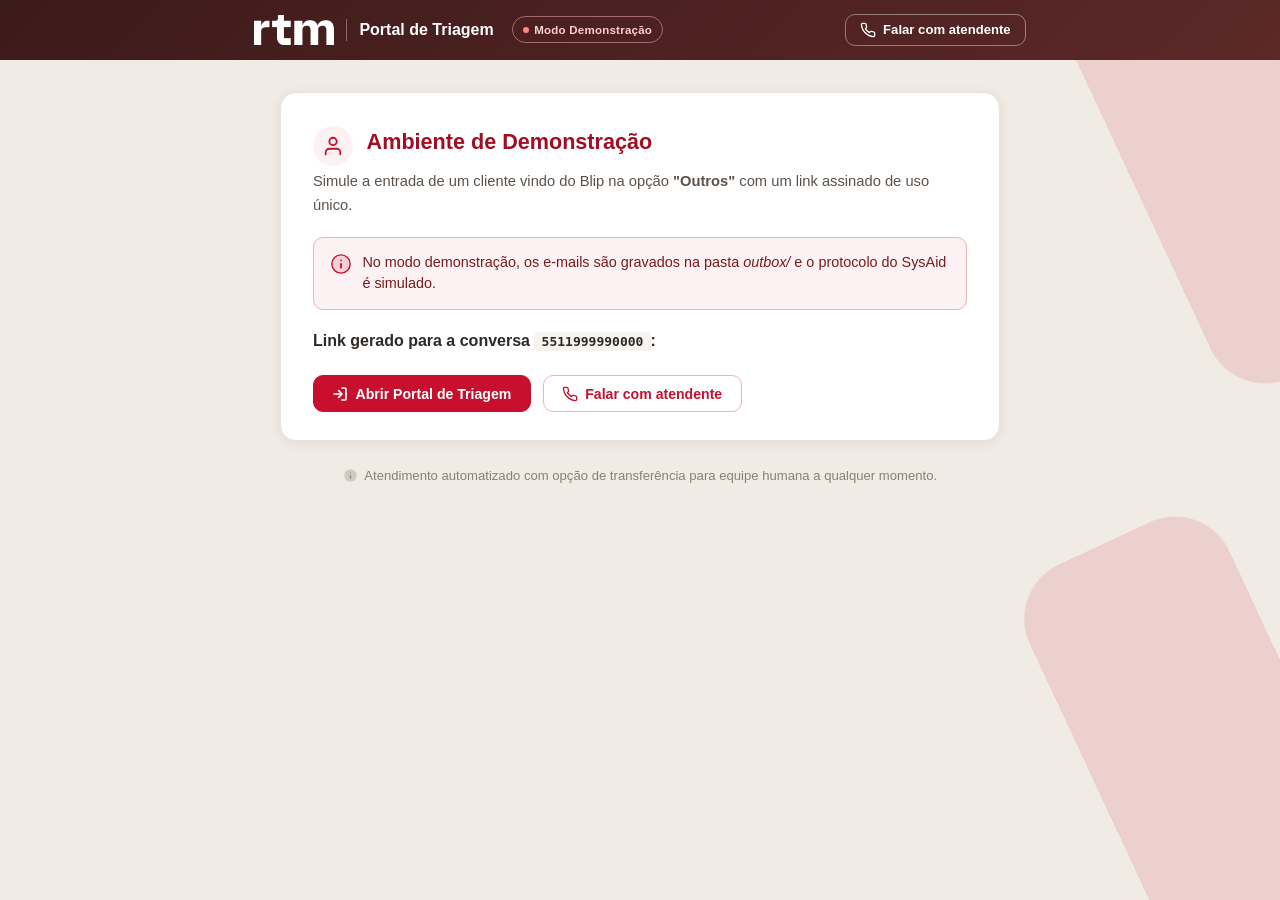
==== commit 7e5c95a3: "Reapply "feat: redesign visual seguindo layout RTM (fundo bege, faixas decorativas, icones, topbar e" ====
--- a/docs/index.html
+++ b/docs/index.html
@@ -5,93 +5,77 @@
   <meta name="viewport" content="width=device-width, initial-scale=1.0">
   <title>Portal de Triagem RTM — Demonstração Interativa</title>
   <link rel="stylesheet" href="styles.css">
-  <style>
-    .demo-pills {
-      display: flex;
-      gap: 0.5rem;
-      flex-wrap: wrap;
-      margin-bottom: 1rem;
-    }
-    .btn-pill {
-      background: var(--secondary);
-      color: var(--secondary-text);
-      border: 1px solid var(--border);
-      border-radius: 999px;
-      padding: 0.35rem 0.8rem;
-      font-size: 0.82rem;
-      font-weight: 600;
-      cursor: pointer;
-    }
-    .btn-pill:hover {
-      background: #e5e7eb;
-    }
-    .eml-preview {
-      background: #111827;
-      color: #f9fafb;
-      padding: 1rem;
-      border-radius: 8px;
-      font-family: ui-monospace, SFMono-Regular, Menlo, Consolas, monospace;
-      font-size: 0.82rem;
-      white-space: pre-wrap;
-      overflow-x: auto;
-      margin-top: 0.75rem;
-    }
-    .hidden {
-      display: none;
-    }
-  </style>
 </head>
 <body>
   <header class="topbar">
     <div class="topbar-inner">
       <div class="brand">
         <img class="brand-logo" src="rtm-logo.png" alt="RTM">
+        <div class="brand-separator"></div>
         <span>Portal de Triagem</span>
-        <span class="badge-demo">Demo Estática (GitHub Pages)</span>
-      </div>
-      <button type="button" class="btn btn-secondary btn-sm" onclick="irParaAtendente()">
+        <span class="badge-demo">Modo Demonstração</span>
+      </div>
+      <button type="button" class="btn btn-topbar" onclick="irParaAtendente()">
+        <svg width="16" height="16" viewBox="0 0 24 24" fill="none" stroke="currentColor" stroke-width="2" stroke-linecap="round" stroke-linejoin="round"><path d="M22 16.92v3a2 2 0 01-2.18 2 19.79 19.79 0 01-8.63-3.07 19.5 19.5 0 01-6-6A19.79 19.79 0 012.12 4.18 2 2 0 014.11 2h3a2 2 0 012 1.72c.127.96.361 1.903.7 2.81a2 2 0 01-.45 2.11L8.09 9.91a16 16 0 006 6l1.27-1.27a2 2 0 012.11-.45c.907.339 1.85.573 2.81.7A2 2 0 0122 16.92z"/></svg>
         Falar com atendente
       </button>
     </div>
   </header>
 
   <main class="container">
-    <!-- TELA 1: INÍCIO / LINK DO BLIP -->
+
+    <!-- ══ TELA 1: INÍCIO ══ -->
     <section id="screen-launcher" class="card">
-      <h1>Ambiente de Demonstração</h1>
+      <div class="heading-row">
+        <div class="heading-icon">
+          <svg viewBox="0 0 24 24" fill="none" stroke="currentColor" stroke-width="2" stroke-linecap="round" stroke-linejoin="round"><path d="M20 21v-2a4 4 0 00-4-4H8a4 4 0 00-4 4v2"/><circle cx="12" cy="7" r="4"/></svg>
+        </div>
+        <div>
+          <h1>Ambiente de Demonstração</h1>
+        </div>
+      </div>
       <p class="subtitle">
-        Simulação interativa do fluxo iniciado no Blip na opção <strong>"Outros"</strong> com link assinado de uso único.
+        Simule a entrada de um cliente vindo do Blip na opção <strong>"Outros"</strong> com um link assinado de uso único.
       </p>
 
       <div class="alert alert-info">
-        Esta página roda 100% no navegador para o GitHub Pages. No sistema completo em Python (FastAPI + Ollama), a classificação é feita pelo modelo local e o e-mail é gravado em <code>outbox/</code> ou enviado via SMTP.
-      </div>
-
-      <p>
-        <strong>Link simulado para a conversa <code>5511999990000</code>:</strong><br>
-        <code id="demo-token-preview">/triagem?token=eyJjaWQiOiI1NTExOTk5OTkwMDAwIiwianRpIjoi...</code>
+        <svg class="alert-icon" viewBox="0 0 24 24" fill="currentColor"><circle cx="12" cy="12" r="10" fill="#c8102e" opacity="0.15"/><circle cx="12" cy="12" r="10" fill="none" stroke="#c8102e" stroke-width="1.5"/><path d="M12 16v-4M12 8h.01" stroke="#c8102e" stroke-width="2" stroke-linecap="round"/></svg>
+        <span>No modo demonstração, os e-mails são gravados na pasta <em>outbox/</em> e o protocolo do SysAid é simulado.</span>
+      </div>
+
+      <p style="font-weight:600; margin-bottom:0.75rem;">
+        Link gerado para a conversa <code style="background:var(--secondary-bg); padding:0.15rem 0.45rem; border-radius:4px;">5511999990000</code>:
       </p>
 
       <div class="actions">
         <button type="button" class="btn btn-primary" onclick="abrirFormulario()">
+          <svg width="16" height="16" viewBox="0 0 24 24" fill="none" stroke="currentColor" stroke-width="2.5" stroke-linecap="round" stroke-linejoin="round"><path d="M15 3h4a2 2 0 012 2v14a2 2 0 01-2 2h-4M10 17l5-5-5-5M13.8 12H3"/></svg>
           Abrir Portal de Triagem
         </button>
         <button type="button" class="btn btn-secondary" onclick="irParaAtendente()">
+          <svg width="16" height="16" viewBox="0 0 24 24" fill="none" stroke="currentColor" stroke-width="2" stroke-linecap="round" stroke-linejoin="round"><path d="M22 16.92v3a2 2 0 01-2.18 2 19.79 19.79 0 01-8.63-3.07 19.5 19.5 0 01-6-6A19.79 19.79 0 012.12 4.18 2 2 0 014.11 2h3a2 2 0 012 1.72c.127.96.361 1.903.7 2.81a2 2 0 01-.45 2.11L8.09 9.91a16 16 0 006 6l1.27-1.27a2 2 0 012.11-.45c.907.339 1.85.573 2.81.7A2 2 0 0122 16.92z"/></svg>
           Falar com atendente
         </button>
       </div>
     </section>
 
-    <!-- TELA 2: FORMULÁRIO -->
+    <!-- ══ TELA 2: FORMULÁRIO ══ -->
     <section id="screen-form" class="card hidden">
-      <h1>Conte como podemos ajudar</h1>
+      <div class="heading-row">
+        <div class="heading-icon">
+          <svg viewBox="0 0 24 24" fill="none" stroke="currentColor" stroke-width="2" stroke-linecap="round" stroke-linejoin="round"><path d="M14 2H6a2 2 0 00-2 2v16a2 2 0 002 2h12a2 2 0 002-2V8z"/><polyline points="14 2 14 8 20 8"/><line x1="16" y1="13" x2="8" y2="13"/><line x1="16" y1="17" x2="8" y2="17"/><polyline points="10 9 9 9 8 9"/></svg>
+        </div>
+        <div>
+          <h1>Conte como podemos ajudar</h1>
+        </div>
+      </div>
       <p class="subtitle">Preencha seus dados para direcionarmos sua solicitação para a equipe correta.</p>
 
       <div class="demo-pills">
-        <button type="button" class="btn-pill" onclick="preencherExemplo('boleto')">Exemplo: Boleto</button>
-        <button type="button" class="btn-pill" onclick="preencherExemplo('suporte')">Exemplo: Suporte urgente</button>
-        <button type="button" class="btn-pill" onclick="preencherExemplo('reclamacao')">Exemplo: Reclamação</button>
-        <button type="button" class="btn-pill" onclick="preencherExemplo('vago')">Exemplo: Pedido vago (Revisar)</button>
+        <button type="button" class="btn-pill" onclick="preencherExemplo('boleto')">💳 Boleto</button>
+        <button type="button" class="btn-pill" onclick="preencherExemplo('suporte')">🔧 Suporte urgente</button>
+        <button type="button" class="btn-pill" onclick="preencherExemplo('reclamacao')">⚠️ Reclamação</button>
+        <button type="button" class="btn-pill" onclick="preencherExemplo('vago')">❓ Pedido vago</button>
       </div>
 
       <form id="triagem-form" novalidate onsubmit="enviarFormulario(event)">
@@ -115,28 +99,43 @@
 
         <div class="form-group">
           <label for="descricao">Descrição do pedido</label>
-          <textarea id="descricao" rows="5" maxlength="2000" placeholder="Explique sua solicitação com detalhes"></textarea>
+          <textarea id="descricao" rows="5" maxlength="2000" placeholder="Explique sua solicitação com detalhes (ex.: número da nota, vencimento do boleto, etc.)"></textarea>
           <div id="err-descricao" class="field-error"></div>
         </div>
 
         <div class="actions">
-          <button type="submit" class="btn btn-primary">Continuar</button>
-          <button type="button" class="btn btn-secondary" onclick="irParaAtendente()">Falar com atendente</button>
+          <button type="submit" class="btn btn-primary">
+            <svg width="16" height="16" viewBox="0 0 24 24" fill="none" stroke="currentColor" stroke-width="2.5" stroke-linecap="round" stroke-linejoin="round"><polyline points="9 18 15 12 9 6"/></svg>
+            Continuar
+          </button>
+          <button type="button" class="btn btn-secondary" onclick="irParaAtendente()">
+            <svg width="16" height="16" viewBox="0 0 24 24" fill="none" stroke="currentColor" stroke-width="2" stroke-linecap="round" stroke-linejoin="round"><path d="M22 16.92v3a2 2 0 01-2.18 2 19.79 19.79 0 01-8.63-3.07 19.5 19.5 0 01-6-6A19.79 19.79 0 012.12 4.18 2 2 0 014.11 2h3a2 2 0 012 1.72c.127.96.361 1.903.7 2.81a2 2 0 01-.45 2.11L8.09 9.91a16 16 0 006 6l1.27-1.27a2 2 0 012.11-.45c.907.339 1.85.573 2.81.7A2 2 0 0122 16.92z"/></svg>
+            Falar com atendente
+          </button>
         </div>
       </form>
     </section>
 
-    <!-- TELA 3: CONFIRMAÇÃO -->
+    <!-- ══ TELA 3: CONFIRMAÇÃO ══ -->
     <section id="screen-confirm" class="card hidden">
-      <h1>Confirme sua solicitação</h1>
+      <div class="heading-row">
+        <div class="heading-icon">
+          <svg viewBox="0 0 24 24" fill="none" stroke="currentColor" stroke-width="2" stroke-linecap="round" stroke-linejoin="round"><path d="M9 11l3 3L22 4"/><path d="M21 12v7a2 2 0 01-2 2H5a2 2 0 01-2-2V5a2 2 0 012-2h11"/></svg>
+        </div>
+        <div>
+          <h1>Confirme sua solicitação</h1>
+        </div>
+      </div>
       <p class="subtitle">Revise a classificação e o resumo antes de enviar para a equipe.</p>
 
       <div id="confirm-aviso" class="alert alert-warning hidden">
-        <strong>Aviso:</strong> Não foi possível classificar automaticamente com segurança. O chamado seguirá marcado para revisão humana.
+        <svg class="alert-icon" viewBox="0 0 24 24" fill="currentColor"><circle cx="12" cy="12" r="10" fill="#c8102e" opacity="0.15"/><circle cx="12" cy="12" r="10" fill="none" stroke="#c8102e" stroke-width="1.5"/><path d="M12 8v4M12 16h.01" stroke="#c8102e" stroke-width="2" stroke-linecap="round"/></svg>
+        <span><strong>Aviso:</strong> Não foi possível classificar automaticamente com segurança. O chamado seguirá marcado para revisão humana.</span>
       </div>
 
       <div id="confirm-sugestao" class="alert alert-info hidden">
-        <strong>Sugestão:</strong> Pela natureza ou urgência do seu pedido, recomendamos falar diretamente com um atendente humano.
+        <svg class="alert-icon" viewBox="0 0 24 24" fill="currentColor"><circle cx="12" cy="12" r="10" fill="#c8102e" opacity="0.15"/><circle cx="12" cy="12" r="10" fill="none" stroke="#c8102e" stroke-width="1.5"/><path d="M12 16v-4M12 8h.01" stroke="#c8102e" stroke-width="2" stroke-linecap="round"/></svg>
+        <span><strong>Sugestão:</strong> Pela natureza ou urgência do seu pedido, recomendamos falar diretamente com um atendente humano.</span>
       </div>
 
       <div class="summary-box">
@@ -150,306 +149,198 @@
       </div>
 
       <div class="actions">
-        <button type="button" class="btn btn-primary" onclick="confirmarEnvio()">Enviar para a equipe</button>
-        <button type="button" class="btn btn-secondary" onclick="voltarFormulario()">Editar dados</button>
-        <button type="button" class="btn btn-secondary" onclick="irParaAtendente()">Falar com atendente</button>
-      </div>
-    </section>
-
-    <!-- TELA 4: SUCESSO -->
+        <button type="button" class="btn btn-primary" onclick="confirmarEnvio()">
+          <svg width="16" height="16" viewBox="0 0 24 24" fill="none" stroke="currentColor" stroke-width="2.5" stroke-linecap="round" stroke-linejoin="round"><line x1="22" y1="2" x2="11" y2="13"/><polygon points="22 2 15 22 11 13 2 9 22 2"/></svg>
+          Enviar para a equipe
+        </button>
+        <button type="button" class="btn btn-secondary" onclick="voltarFormulario()">
+          <svg width="16" height="16" viewBox="0 0 24 24" fill="none" stroke="currentColor" stroke-width="2" stroke-linecap="round" stroke-linejoin="round"><path d="M11 4H4a2 2 0 00-2 2v14a2 2 0 002 2h14a2 2 0 002-2v-7"/><path d="M18.5 2.5a2.121 2.121 0 013 3L12 15l-4 1 1-4 9.5-9.5z"/></svg>
+          Editar dados
+        </button>
+        <button type="button" class="btn btn-secondary" onclick="irParaAtendente()">
+          <svg width="16" height="16" viewBox="0 0 24 24" fill="none" stroke="currentColor" stroke-width="2" stroke-linecap="round" stroke-linejoin="round"><path d="M22 16.92v3a2 2 0 01-2.18 2 19.79 19.79 0 01-8.63-3.07 19.5 19.5 0 01-6-6A19.79 19.79 0 012.12 4.18 2 2 0 014.11 2h3a2 2 0 012 1.72c.127.96.361 1.903.7 2.81a2 2 0 01-.45 2.11L8.09 9.91a16 16 0 006 6l1.27-1.27a2 2 0 012.11-.45c.907.339 1.85.573 2.81.7A2 2 0 0122 16.92z"/></svg>
+          Falar com atendente
+        </button>
+      </div>
+    </section>
+
+    <!-- ══ TELA 4: SUCESSO ══ -->
     <section id="screen-success" class="card hidden">
-      <h1>Solicitação enviada com sucesso</h1>
+      <div class="heading-row">
+        <div class="heading-icon" style="background:#f0faf0;">
+          <svg viewBox="0 0 24 24" fill="none" stroke="#22863a" stroke-width="2.5" stroke-linecap="round" stroke-linejoin="round"><path d="M22 11.08V12a10 10 0 11-5.93-9.14"/><polyline points="22 4 12 14.01 9 11.01"/></svg>
+        </div>
+        <div>
+          <h1 style="color:#1a5c1a;">Solicitação enviada com sucesso</h1>
+        </div>
+      </div>
       <p class="subtitle">Sua demanda foi encaminhada para nossa equipe de atendimento.</p>
 
       <div class="alert alert-success">
-        <p><strong>Código da solicitação:</strong></p>
-        <div id="suc-codigo" class="code-highlight"></div>
-        <p>Categoria: <strong id="suc-categoria"></strong></p>
+        <svg class="alert-icon" viewBox="0 0 24 24" fill="none" stroke="#22863a" stroke-width="2" stroke-linecap="round" stroke-linejoin="round"><path d="M22 11.08V12a10 10 0 11-5.93-9.14"/><polyline points="22 4 12 14.01 9 11.01"/></svg>
+        <div>
+          <p style="margin:0"><strong>Código da solicitação:</strong></p>
+          <div id="suc-codigo" class="code-highlight"></div>
+          <p style="margin:0.3rem 0 0">Categoria: <strong id="suc-categoria"></strong></p>
+        </div>
       </div>
 
       <div class="alert alert-info">
-        <strong>Status SysAid:</strong> Modo demonstração: protocolo fictício <code id="suc-sysaid"></code> simulado. Em produção, o protocolo será gerado pelo SysAid após leitura do e-mail.
-      </div>
-
-      <details>
-        <summary style="cursor: pointer; font-weight: 600;">Visualizar e-mail gerado para atendimento@</summary>
+        <svg class="alert-icon" viewBox="0 0 24 24" fill="currentColor"><circle cx="12" cy="12" r="10" fill="#c8102e" opacity="0.15"/><circle cx="12" cy="12" r="10" fill="none" stroke="#c8102e" stroke-width="1.5"/><path d="M12 16v-4M12 8h.01" stroke="#c8102e" stroke-width="2" stroke-linecap="round"/></svg>
+        <span><strong>Status SysAid:</strong> Modo demonstração — protocolo fictício <code id="suc-sysaid" style="background:var(--secondary-bg); padding:0.1rem 0.4rem; border-radius:4px; font-weight:700;"></code> simulado.</span>
+      </div>
+
+      <details style="margin-top:0.5rem;">
+        <summary style="cursor:pointer; font-weight:600; font-size:0.9rem; color:var(--text-secondary);">📄 Visualizar e-mail gerado para atendimento@</summary>
         <pre id="suc-eml" class="eml-preview"></pre>
       </details>
 
       <div class="actions">
-        <button type="button" class="btn btn-primary" onclick="novaDemonstracao()">Nova simulação</button>
-        <button type="button" class="btn btn-secondary" onclick="irParaAtendente()">Falar com atendente</button>
-      </div>
-    </section>
-
-    <!-- TELA 5: HANDOFF HUMANO -->
+        <button type="button" class="btn btn-primary" onclick="novaDemonstracao()">
+          <svg width="16" height="16" viewBox="0 0 24 24" fill="none" stroke="currentColor" stroke-width="2.5" stroke-linecap="round" stroke-linejoin="round"><polyline points="23 4 23 10 17 10"/><path d="M20.49 15a9 9 0 11-2.12-9.36L23 10"/></svg>
+          Nova simulação
+        </button>
+        <button type="button" class="btn btn-secondary" onclick="irParaAtendente()">
+          <svg width="16" height="16" viewBox="0 0 24 24" fill="none" stroke="currentColor" stroke-width="2" stroke-linecap="round" stroke-linejoin="round"><path d="M22 16.92v3a2 2 0 01-2.18 2 19.79 19.79 0 01-8.63-3.07 19.5 19.5 0 01-6-6A19.79 19.79 0 012.12 4.18 2 2 0 014.11 2h3a2 2 0 012 1.72c.127.96.361 1.903.7 2.81a2 2 0 01-.45 2.11L8.09 9.91a16 16 0 006 6l1.27-1.27a2 2 0 012.11-.45c.907.339 1.85.573 2.81.7A2 2 0 0122 16.92z"/></svg>
+          Falar com atendente
+        </button>
+      </div>
+    </section>
+
+    <!-- ══ TELA 5: HANDOFF HUMANO ══ -->
     <section id="screen-handoff" class="card hidden">
-      <h1>Transferindo para atendente humano</h1>
+      <div class="heading-row">
+        <div class="heading-icon">
+          <svg viewBox="0 0 24 24" fill="none" stroke="currentColor" stroke-width="2" stroke-linecap="round" stroke-linejoin="round"><path d="M22 16.92v3a2 2 0 01-2.18 2 19.79 19.79 0 01-8.63-3.07 19.5 19.5 0 01-6-6A19.79 19.79 0 012.12 4.18 2 2 0 014.11 2h3a2 2 0 012 1.72c.127.96.361 1.903.7 2.81a2 2 0 01-.45 2.11L8.09 9.91a16 16 0 006 6l1.27-1.27a2 2 0 012.11-.45c.907.339 1.85.573 2.81.7A2 2 0 0122 16.92z"/></svg>
+        </div>
+        <div>
+          <h1>Transferindo para atendente humano</h1>
+        </div>
+      </div>
+
       <div class="alert alert-info">
-        Em produção, este botão redireciona imediatamente para a URL configurada em <code>HUMAN_HANDOFF_URL</code> (fila humana do Blip).
+        <svg class="alert-icon" viewBox="0 0 24 24" fill="currentColor"><circle cx="12" cy="12" r="10" fill="#c8102e" opacity="0.15"/><circle cx="12" cy="12" r="10" fill="none" stroke="#c8102e" stroke-width="1.5"/><path d="M12 16v-4M12 8h.01" stroke="#c8102e" stroke-width="2" stroke-linecap="round"/></svg>
+        <span>Em produção, este botão redireciona imediatamente para a URL configurada em <code style="background:var(--secondary-bg); padding:0.1rem 0.4rem; border-radius:4px;">HUMAN_HANDOFF_URL</code> (fila humana do Blip).</span>
       </div>
       <div class="actions">
-        <button type="button" class="btn btn-primary" onclick="voltarAoInicio()">Voltar para a demonstração</button>
+        <button type="button" class="btn btn-primary" onclick="voltarAoInicio()">
+          <svg width="16" height="16" viewBox="0 0 24 24" fill="none" stroke="currentColor" stroke-width="2.5" stroke-linecap="round" stroke-linejoin="round"><line x1="19" y1="12" x2="5" y2="12"/><polyline points="12 19 5 12 12 5"/></svg>
+          Voltar para a demonstração
+        </button>
       </div>
     </section>
 
     <footer class="footer">
+      <svg viewBox="0 0 24 24" fill="currentColor"><circle cx="12" cy="12" r="10" opacity="0.3"/><path d="M12 16v-4M12 8h.01" stroke="currentColor" stroke-width="2" stroke-linecap="round" fill="none"/></svg>
       Atendimento automatizado com opção de transferência para equipe humana a qualquer momento.
     </footer>
   </main>
 
   <script>
     let estadoAtual = null;
-
     function mostrarTela(id) {
-      ["screen-launcher", "screen-form", "screen-confirm", "screen-success", "screen-handoff"]
+      ["screen-launcher","screen-form","screen-confirm","screen-success","screen-handoff"]
         .forEach(s => document.getElementById(s).classList.add("hidden"));
       document.getElementById(id).classList.remove("hidden");
-    }
-
-    function abrirFormulario() {
-      mostrarTela("screen-form");
-    }
-
-    function voltarFormulario() {
-      mostrarTela("screen-form");
-    }
-
-    function voltarAoInicio() {
-      mostrarTela("screen-launcher");
-    }
-
-    function irParaAtendente() {
-      mostrarTela("screen-handoff");
-    }
-
+      window.scrollTo({top:0,behavior:'smooth'});
+    }
+    function abrirFormulario() { mostrarTela("screen-form"); }
+    function voltarFormulario() { mostrarTela("screen-form"); }
+    function voltarAoInicio() { mostrarTela("screen-launcher"); }
+    function irParaAtendente() { mostrarTela("screen-handoff"); }
     function novaDemonstracao() {
       document.getElementById("triagem-form").reset();
       limparErros();
       mostrarTela("screen-launcher");
     }
-
-    function limparCNPJ(valor) {
-      return (valor || "").replace(/\D/g, "");
-    }
-
-    function formatarCNPJ(valor) {
-      const d = limparCNPJ(valor);
-      if (d.length !== 14) return valor;
-      return `${d.slice(0,2)}.${d.slice(2,5)}.${d.slice(5,8)}/${d.slice(8,12)}-${d.slice(12)}`;
-    }
-
+    function limparCNPJ(v) { return (v||"").replace(/\D/g,""); }
+    function formatarCNPJ(v) {
+      const d = limparCNPJ(v);
+      if (d.length !== 14) return v;
+      return d.slice(0,2)+"."+d.slice(2,5)+"."+d.slice(5,8)+"/"+d.slice(8,12)+"-"+d.slice(12);
+    }
     function validarCNPJ(cnpj) {
       const d = limparCNPJ(cnpj);
-      if (d.length !== 14) return false;
-      if (/^(\d)\1{13}$/.test(d)) return false;
-
-      const calc = (base, pesos) => {
-        let soma = 0;
-        for (let i = 0; i < pesos.length; i++) soma += Number(base[i]) * pesos[i];
-        const resto = soma % 11;
-        return resto < 2 ? 0 : 11 - resto;
-      };
-
-      const dv1 = calc(d.slice(0, 12), [5, 4, 3, 2, 9, 8, 7, 6, 5, 4, 3, 2]);
-      const dv2 = calc(d.slice(0, 12) + dv1, [6, 5, 4, 3, 2, 9, 8, 7, 6, 5, 4, 3, 2]);
+      if (d.length !== 14 || /^(\d)\1{13}$/.test(d)) return false;
+      const calc = (base,p) => { let s=0; for(let i=0;i<p.length;i++) s+=Number(base[i])*p[i]; const r=s%11; return r<2?0:11-r; };
+      const dv1 = calc(d.slice(0,12),[5,4,3,2,9,8,7,6,5,4,3,2]);
+      const dv2 = calc(d.slice(0,12)+dv1,[6,5,4,3,2,9,8,7,6,5,4,3,2]);
       return d.slice(12) === `${dv1}${dv2}`;
     }
-
     function preencherExemplo(tipo) {
       limparErros();
-      const exemplos = {
-        boleto: {
-          nome: "Ana Silva",
-          cnpj: "11.222.333/0001-81",
-          email: "ana.silva@exemplo.com.br",
-          descricao: "Preciso da segunda via do boleto da mensalidade que vence amanhã."
-        },
-        suporte: {
-          nome: "Pedro Oliveira",
-          cnpj: "11.444.777/0001-61",
-          email: "pedro@exemplo.com.br",
-          descricao: "Urgente! Nosso sistema está totalmente fora do ar desde as 8h e a operação parou."
-        },
-        reclamacao: {
-          nome: "Leandro Costa",
-          cnpj: "12.345.678/0001-95",
-          email: "leandro@exemplo.com.br",
-          descricao: "Quero registrar uma reclamação formal pelo péssimo atendimento recebido ontem e cobrança duplicada."
-        },
-        vago: {
-          nome: "Bianca Santos",
-          cnpj: "11.222.333/0001-81",
-          email: "bianca@exemplo.com.br",
-          descricao: "Oi, preciso de ajuda com uma coisa aqui."
-        }
-      };
-      const ex = exemplos[tipo];
+      const ex = {
+        boleto: { nome:"Ana Silva", cnpj:"11.222.333/0001-81", email:"ana.silva@exemplo.com.br", descricao:"Preciso da segunda via do boleto da mensalidade que vence amanhã." },
+        suporte: { nome:"Pedro Oliveira", cnpj:"11.444.777/0001-61", email:"pedro@exemplo.com.br", descricao:"Urgente! Nosso sistema está totalmente fora do ar desde as 8h e a operação parou." },
+        reclamacao: { nome:"Leandro Costa", cnpj:"12.345.678/0001-95", email:"leandro@exemplo.com.br", descricao:"Quero registrar uma reclamação formal pelo péssimo atendimento recebido ontem e cobrança duplicada." },
+        vago: { nome:"Bianca Santos", cnpj:"11.222.333/0001-81", email:"bianca@exemplo.com.br", descricao:"Oi, preciso de ajuda com uma coisa aqui." }
+      }[tipo];
       document.getElementById("nome_completo").value = ex.nome;
       document.getElementById("cnpj").value = ex.cnpj;
       document.getElementById("email").value = ex.email;
       document.getElementById("descricao").value = ex.descricao;
     }
-
-    function limparErros() {
-      ["err-nome", "err-cnpj", "err-email", "err-descricao"].forEach(id => {
-        document.getElementById(id).textContent = "";
-      });
-    }
-
-    function classificarSimulado(descricao) {
-      const txt = descricao.toLowerCase();
-      if (txt.includes("reclama") || txt.includes("procon") || txt.includes("absurdo")) {
-        return {
-          categoria: "Reclamação",
-          prioridade: "alta",
-          resumo: "Cliente registra reclamação formal e solicita resolução prioritária.",
-          automatica: true,
-          sugerirAtendente: true
-        };
+    function limparErros() { ["err-nome","err-cnpj","err-email","err-descricao"].forEach(id => document.getElementById(id).textContent = ""); }
+    function classificarSimulado(desc) {
+      const t = desc.toLowerCase();
+      if (t.includes("reclama")||t.includes("procon")||t.includes("absurdo"))
+        return { categoria:"Reclamação", prioridade:"alta", resumo:"Cliente registra reclamação formal e solicita resolução prioritária.", automatica:true, sugerirAtendente:true };
+      if (t.includes("fora do ar")||t.includes("erro")||t.includes("sistema")||t.includes("login")) {
+        const a = t.includes("urgente")||t.includes("parou")||t.includes("fora do ar");
+        return { categoria:"Suporte", prioridade:a?"alta":"média", resumo:"Cliente relata indisponibilidade ou falha técnica no sistema.", automatica:true, sugerirAtendente:a };
       }
-      if (txt.includes("fora do ar") || txt.includes("erro") || txt.includes("sistema") || txt.includes("login")) {
-        const alta = txt.includes("urgente") || txt.includes("parou") || txt.includes("fora do ar");
-        return {
-          categoria: "Suporte",
-          prioridade: alta ? "alta" : "média",
-          resumo: "Cliente relata indisponibilidade ou falha técnica no sistema.",
-          automatica: true,
-          sugerirAtendente: alta
-        };
-      }
-      if (txt.includes("boleto")) {
-        return {
-          categoria: "Boleto",
-          prioridade: "média",
-          resumo: "Cliente solicita segunda via ou atualização de boleto para pagamento.",
-          automatica: true,
-          sugerirAtendente: false
-        };
-      }
-      if (txt.includes("nota fiscal") || txt.includes("nf-e") || txt.includes("danfe")) {
-        return {
-          categoria: "Nota fiscal",
-          prioridade: "média",
-          resumo: "Cliente solicita emissão, envio ou correção de nota fiscal.",
-          automatica: true,
-          sugerirAtendente: false
-        };
-      }
-      if (txt.includes("contrato") || txt.includes("rescis") || txt.includes("aditivo")) {
-        return {
-          categoria: "Contrato",
-          prioridade: "média",
-          resumo: "Cliente trata de cláusulas, aditivo ou rescisão contratual.",
-          automatica: true,
-          sugerirAtendente: true
-        };
-      }
-      if (txt.length < 45 || txt.includes("uma coisa")) {
-        return {
-          categoria: "Revisar",
-          prioridade: "média",
-          resumo: descricao.slice(0, 180),
-          automatica: false,
-          sugerirAtendente: false
-        };
-      }
-      return {
-        categoria: "Outros",
-        prioridade: "baixa",
-        resumo: descricao.slice(0, 180),
-        automatica: true,
-        sugerirAtendente: false
-      };
-    }
-
-    function enviarFormulario(event) {
-      event.preventDefault();
-      limparErros();
-
+      if (t.includes("boleto")) return { categoria:"Boleto", prioridade:"média", resumo:"Cliente solicita segunda via ou atualização de boleto para pagamento.", automatica:true, sugerirAtendente:false };
+      if (t.includes("nota fiscal")||t.includes("nf-e")||t.includes("danfe")) return { categoria:"Nota fiscal", prioridade:"média", resumo:"Cliente solicita emissão, envio ou correção de nota fiscal.", automatica:true, sugerirAtendente:false };
+      if (t.includes("contrato")||t.includes("rescis")||t.includes("aditivo")) return { categoria:"Contrato", prioridade:"média", resumo:"Cliente trata de cláusulas, aditivo ou rescisão contratual.", automatica:true, sugerirAtendente:true };
+      if (t.length < 45 || t.includes("uma coisa")) return { categoria:"Revisar", prioridade:"média", resumo:desc.slice(0,180), automatica:false, sugerirAtendente:false };
+      return { categoria:"Outros", prioridade:"baixa", resumo:desc.slice(0,180), automatica:true, sugerirAtendente:false };
+    }
+    function enviarFormulario(e) {
+      e.preventDefault(); limparErros();
       const nome = document.getElementById("nome_completo").value.trim();
       const cnpj = document.getElementById("cnpj").value.trim();
       const email = document.getElementById("email").value.trim().toLowerCase();
       const descricao = document.getElementById("descricao").value.trim();
-
-      let valido = true;
-      if (nome.length < 3) {
-        document.getElementById("err-nome").textContent = "Informe seu nome completo (mínimo de 3 caracteres).";
-        valido = false;
-      }
-      if (!validarCNPJ(cnpj)) {
-        document.getElementById("err-cnpj").textContent = "CNPJ inválido. Verifique os 14 dígitos informados.";
-        valido = false;
-      }
-      if (!/^[^@\s]+@[^@\s]+\.[^@\s]+$/.test(email)) {
-        document.getElementById("err-email").textContent = "Informe um endereço de e-mail válido.";
-        valido = false;
-      }
-      if (descricao.length < 10) {
-        document.getElementById("err-descricao").textContent = "Descreva seu pedido com pelo menos 10 caracteres.";
-        valido = false;
-      } else if (/(token\s*:|bearer\s+[a-z0-9._-]{8,}|senha\s*:)/i.test(descricao)) {
-        document.getElementById("err-descricao").textContent = "Por segurança, remova tokens ou senhas da descrição antes de enviar.";
-        valido = false;
-      }
-
-      if (!valido) return;
-
+      let ok = true;
+      if (nome.length < 3) { document.getElementById("err-nome").textContent = "Informe seu nome completo (mínimo de 3 caracteres)."; ok = false; }
+      if (!validarCNPJ(cnpj)) { document.getElementById("err-cnpj").textContent = "CNPJ inválido. Verifique os 14 dígitos informados."; ok = false; }
+      if (!/^[^@\s]+@[^@\s]+\.[^@\s]+$/.test(email)) { document.getElementById("err-email").textContent = "Informe um endereço de e-mail válido."; ok = false; }
+      if (descricao.length < 10) { document.getElementById("err-descricao").textContent = "Descreva seu pedido com pelo menos 10 caracteres."; ok = false; }
+      else if (/(token\s*:|bearer\s+[a-z0-9._-]{8,}|senha\s*:)/i.test(descricao)) { document.getElementById("err-descricao").textContent = "Por segurança, remova tokens ou senhas da descrição antes de enviar."; ok = false; }
+      if (!ok) return;
       const resultado = classificarSimulado(descricao);
-      estadoAtual = { nome, cnpj: formatarCNPJ(cnpj), email, descricao, resultado };
-
+      estadoAtual = { nome, cnpj:formatarCNPJ(cnpj), email, descricao, resultado };
       document.getElementById("conf-categoria").textContent = resultado.categoria;
-      document.getElementById("conf-prioridade").textContent =
-        resultado.prioridade.charAt(0).toUpperCase() + resultado.prioridade.slice(1);
+      document.getElementById("conf-prioridade").textContent = resultado.prioridade.charAt(0).toUpperCase()+resultado.prioridade.slice(1);
       document.getElementById("conf-resumo").textContent = resultado.resumo;
       document.getElementById("conf-nome").textContent = nome;
       document.getElementById("conf-cnpj").textContent = estadoAtual.cnpj;
       document.getElementById("conf-email").textContent = email;
-
       document.getElementById("confirm-aviso").classList.toggle("hidden", resultado.automatica);
       document.getElementById("confirm-sugestao").classList.toggle("hidden", !resultado.sugerirAtendente);
-
       mostrarTela("screen-confirm");
     }
-
     function confirmarEnvio() {
       if (!estadoAtual) return;
       const agora = new Date();
-      const ymd = agora.toISOString().slice(0, 10).replace(/-/g, "");
-      const hex = Math.floor(1000 + Math.random() * 55535).toString(16).toUpperCase().padStart(4, "0").slice(0, 4);
+      const ymd = agora.toISOString().slice(0,10).replace(/-/g,"");
+      const hex = Math.floor(1000+Math.random()*55535).toString(16).toUpperCase().padStart(4,"0").slice(0,4);
       const codigo = `TRI-${ymd}-${hex}`;
       const sysaid = `SYS-DEMO-${hex}9A`;
-
-      const { nome, cnpj, email, descricao, resultado } = estadoAtual;
+      const { nome,cnpj,email,descricao,resultado } = estadoAtual;
       const eml = [
         `Subject: [${codigo}] Triagem (${resultado.categoria}) - CNPJ ${cnpj}`,
-        `From: triagem@suaempresa.com.br`,
-        `To: atendimento@suaempresa.com.br`,
-        `Reply-To: ${email}`,
-        ``,
-        `Código da solicitação: ${codigo}`,
-        `ID da conversa (Blip): 5511999990000`,
-        `Categoria sugerida: ${resultado.categoria}`,
-        `Prioridade sugerida: ${resultado.prioridade}`,
+        `From: triagem@suaempresa.com.br`, `To: atendimento@suaempresa.com.br`, `Reply-To: ${email}`, ``,
+        `Código da solicitação: ${codigo}`, `ID da conversa (Blip): 5511999990000`,
+        `Categoria sugerida: ${resultado.categoria}`, `Prioridade sugerida: ${resultado.prioridade}`,
         `Classificação IA: ${resultado.automatica ? "Automática" : "Revisão manual necessária (fallback)"}`,
-        ``,
-        `--- Resumo ---`,
-        resultado.resumo,
-        ``,
-        `--- Dados do Cliente ---`,
-        `Nome completo: ${nome}`,
-        `CNPJ: ${cnpj}`,
-        `E-mail: ${email}`,
-        ``,
-        `--- Mensagem Original ---`,
-        descricao
+        ``, `--- Resumo ---`, resultado.resumo, ``, `--- Dados do Cliente ---`,
+        `Nome completo: ${nome}`, `CNPJ: ${cnpj}`, `E-mail: ${email}`, ``, `--- Mensagem Original ---`, descricao
       ].join("\n");
-
       document.getElementById("suc-codigo").textContent = codigo;
       document.getElementById("suc-categoria").textContent = resultado.categoria;
       document.getElementById("suc-sysaid").textContent = sysaid;
       document.getElementById("suc-eml").textContent = eml;
-
       mostrarTela("screen-success");
     }
   </script>
--- a/docs/styles.css
+++ b/docs/styles.css
@@ -1,105 +1,280 @@
 :root {
-  --bg: #f4f6f9;
+  --bg: #f0ebe4;
+  --bg-light: #f5f1ec;
   --surface: #ffffff;
-  --text: #1f2937;
-  --muted: #6b7280;
-  --primary: #1d4ed8;
-  --primary-hover: #1e40af;
-  --secondary: #f3f4f6;
-  --secondary-text: #111827;
-  --border: #d1d5db;
-  --danger: #b91c1c;
-  --warning-bg: #fffbeb;
-  --warning-border: #f59e0b;
-  --warning-text: #92400e;
-  --info-bg: #eff6ff;
-  --info-border: #3b82f6;
-  --info-text: #1e3a8a;
-  --success-bg: #ecfdf5;
-  --success-border: #10b981;
-  --success-text: #065f46;
-}
-
-* {
-  box-sizing: border-box;
-}
+  --text: #2d2926;
+  --text-secondary: #5c524a;
+  --muted: #8a7f76;
+  --primary: #c8102e;
+  --primary-dark: #a30d24;
+  --primary-light: #fdf2f3;
+  --primary-border: #e8b4b8;
+  --secondary-bg: #f7f3ef;
+  --border: #e0d6cc;
+  --border-light: #ebe3da;
+  --danger: #c8102e;
+  --warning-bg: #fdf2f3;
+  --warning-border: #e8b4b8;
+  --warning-text: #7a1a1a;
+  --info-bg: #fdf2f3;
+  --info-border: #e8b4b8;
+  --info-text: #7a1a1a;
+  --success-bg: #f0faf0;
+  --success-border: #72c472;
+  --success-text: #1a5c1a;
+  --shadow: 0 2px 12px rgba(45, 41, 38, 0.08);
+  --shadow-lg: 0 4px 24px rgba(45, 41, 38, 0.10);
+  --radius: 16px;
+  --radius-sm: 10px;
+}
+
+* { box-sizing: border-box; }
 
 body {
   margin: 0;
-  font-family: -apple-system, BlinkMacSystemFont, "Segoe UI", Roboto, sans-serif;
+  font-family: 'Segoe UI', -apple-system, BlinkMacSystemFont, Roboto, sans-serif;
   background-color: var(--bg);
   color: var(--text);
-  line-height: 1.5;
-}
-
+  line-height: 1.6;
+  min-height: 100vh;
+  position: relative;
+  overflow-x: hidden;
+}
+
+/* ── Decorative red stripes ── */
+body::before,
+body::after {
+  content: '';
+  position: fixed;
+  width: 220px;
+  height: 500px;
+  background: var(--primary);
+  opacity: 0.12;
+  z-index: 0;
+  pointer-events: none;
+  border-radius: 60px;
+}
+body::before {
+  top: -120px;
+  right: -60px;
+  transform: rotate(-25deg);
+}
+body::after {
+  bottom: -120px;
+  right: -40px;
+  transform: rotate(-25deg);
+}
+
+/* ── Topbar ── */
 .topbar {
-  background-color: var(--surface);
-  border-bottom: 1px solid var(--border);
-  padding: 0.9rem 1.25rem;
+  background: linear-gradient(135deg, #3d1a1a 0%, #5c2828 100%);
+  padding: 0;
+  position: relative;
+  z-index: 10;
 }
 
 .topbar-inner {
-  max-width: 720px;
+  max-width: 820px;
   margin: 0 auto;
   display: flex;
   justify-content: space-between;
   align-items: center;
   gap: 1rem;
   flex-wrap: wrap;
+  padding: 0.85rem 1.5rem;
 }
 
 .brand {
   display: flex;
   align-items: center;
-  gap: 0.65rem;
-  font-weight: 700;
-  font-size: 1.05rem;
-  color: var(--text);
+  gap: 0.75rem;
+  font-weight: 600;
+  font-size: 1rem;
+  color: #ffffff;
 }
 
 .brand-logo {
-  height: 26px;
+  height: 30px;
   width: auto;
   display: block;
+  filter: brightness(0) invert(1);
+}
+
+.brand-separator {
+  width: 1px;
+  height: 22px;
+  background: rgba(255, 255, 255, 0.35);
 }
 
 .badge-demo {
-  display: inline-block;
-  margin-left: 0.5rem;
-  padding: 0.15rem 0.5rem;
-  font-size: 0.75rem;
+  display: inline-flex;
+  align-items: center;
+  gap: 0.3rem;
+  margin-left: 0.4rem;
+  padding: 0.2rem 0.65rem;
+  font-size: 0.72rem;
   font-weight: 600;
   border-radius: 999px;
-  background: var(--warning-bg);
-  color: var(--warning-text);
-  border: 1px solid var(--warning-border);
-}
-
+  background: transparent;
+  color: #ffcdd2;
+  border: 1.5px solid rgba(255, 180, 180, 0.5);
+  letter-spacing: 0.02em;
+}
+
+.badge-demo::before {
+  content: '';
+  display: inline-block;
+  width: 6px;
+  height: 6px;
+  border-radius: 50%;
+  background: #ff8a80;
+}
+
+/* ── Buttons ── */
+.btn {
+  display: inline-flex;
+  align-items: center;
+  justify-content: center;
+  gap: 0.45rem;
+  padding: 0.6rem 1.15rem;
+  border-radius: var(--radius-sm);
+  font-size: 0.88rem;
+  font-weight: 600;
+  text-decoration: none;
+  cursor: pointer;
+  border: 1.5px solid transparent;
+  text-align: center;
+  transition: all 0.15s ease;
+}
+
+.btn-primary {
+  background: var(--primary);
+  color: #ffffff;
+  border-color: var(--primary);
+}
+.btn-primary:hover {
+  background: var(--primary-dark);
+  border-color: var(--primary-dark);
+}
+
+.btn-secondary {
+  background: var(--surface);
+  color: var(--primary);
+  border-color: var(--primary-border);
+}
+.btn-secondary:hover {
+  background: var(--primary-light);
+  border-color: var(--primary);
+}
+
+.btn-topbar {
+  background: transparent;
+  color: #ffffff;
+  border: 1.5px solid rgba(255, 255, 255, 0.4);
+  font-size: 0.82rem;
+  padding: 0.45rem 0.9rem;
+  border-radius: var(--radius-sm);
+}
+.btn-topbar:hover {
+  background: rgba(255, 255, 255, 0.12);
+  border-color: rgba(255, 255, 255, 0.6);
+}
+
+.btn-sm {
+  padding: 0.4rem 0.8rem;
+  font-size: 0.82rem;
+}
+
+/* ── Layout ── */
 .container {
-  max-width: 720px;
-  margin: 1.5rem auto;
-  padding: 0 1rem 2rem;
+  max-width: 760px;
+  margin: 2rem auto;
+  padding: 0 1.25rem 2rem;
+  position: relative;
+  z-index: 1;
 }
 
 .card {
   background: var(--surface);
-  border: 1px solid var(--border);
-  border-radius: 10px;
-  padding: 1.5rem;
-  box-shadow: 0 1px 3px rgba(0, 0, 0, 0.05);
+  border: 1px solid var(--border-light);
+  border-radius: var(--radius);
+  padding: 2rem 2rem 1.75rem;
+  box-shadow: var(--shadow);
+}
+
+/* ── Heading with icon ── */
+.heading-row {
+  display: flex;
+  align-items: flex-start;
+  gap: 0.85rem;
+  margin-bottom: 0.25rem;
+}
+
+.heading-icon {
+  flex-shrink: 0;
+  width: 40px;
+  height: 40px;
+  border-radius: 50%;
+  background: var(--primary-light);
+  display: flex;
+  align-items: center;
+  justify-content: center;
+  margin-top: 0.1rem;
+}
+
+.heading-icon svg {
+  width: 22px;
+  height: 22px;
+  color: var(--primary);
 }
 
 h1 {
-  margin-top: 0;
-  font-size: 1.4rem;
+  margin: 0;
+  font-size: 1.35rem;
+  font-weight: 700;
+  color: var(--primary-dark);
 }
 
 .subtitle {
-  color: var(--muted);
-  margin-top: -0.25rem;
+  color: var(--text-secondary);
+  margin-top: 0.1rem;
   margin-bottom: 1.25rem;
-}
-
+  font-size: 0.92rem;
+}
+
+/* ── Alerts ── */
+.alert {
+  display: flex;
+  align-items: flex-start;
+  gap: 0.65rem;
+  padding: 0.85rem 1rem;
+  border-radius: var(--radius-sm);
+  margin-bottom: 1.15rem;
+  border: 1px solid transparent;
+  font-size: 0.9rem;
+  line-height: 1.5;
+}
+
+.alert-icon {
+  flex-shrink: 0;
+  width: 22px;
+  height: 22px;
+  margin-top: 1px;
+}
+
+.alert-warning, .alert-info {
+  background: var(--info-bg);
+  border-color: var(--info-border);
+  color: var(--info-text);
+}
+
+.alert-success {
+  background: var(--success-bg);
+  border-color: var(--success-border);
+  color: var(--success-text);
+}
+
+/* ── Form ── */
 .form-group {
   margin-bottom: 1rem;
 }
@@ -108,130 +283,140 @@
   display: block;
   font-weight: 600;
   margin-bottom: 0.35rem;
+  font-size: 0.9rem;
+  color: var(--text);
 }
 
 input[type="text"],
 input[type="email"],
 textarea {
   width: 100%;
-  padding: 0.65rem 0.75rem;
-  border: 1px solid var(--border);
-  border-radius: 6px;
-  font-size: 1rem;
+  padding: 0.65rem 0.85rem;
+  border: 1.5px solid var(--border);
+  border-radius: var(--radius-sm);
+  font-size: 0.95rem;
   font-family: inherit;
-}
-
-input:focus,
-textarea:focus {
-  outline: 2px solid var(--primary);
-  border-color: transparent;
+  color: var(--text);
+  background: var(--surface);
+  transition: border-color 0.15s ease, box-shadow 0.15s ease;
+}
+
+input:focus, textarea:focus {
+  outline: none;
+  border-color: var(--primary);
+  box-shadow: 0 0 0 3px rgba(200, 16, 46, 0.1);
+}
+
+input::placeholder, textarea::placeholder {
+  color: var(--muted);
 }
 
 .field-error {
   color: var(--danger);
-  font-size: 0.875rem;
-  margin-top: 0.25rem;
-}
-
-.alert {
-  padding: 0.9rem 1rem;
-  border-radius: 8px;
-  margin-bottom: 1rem;
-  border: 1px solid transparent;
-}
-
-.alert-warning {
-  background: var(--warning-bg);
-  border-color: var(--warning-border);
-  color: var(--warning-text);
-}
-
-.alert-info {
-  background: var(--info-bg);
-  border-color: var(--info-border);
-  color: var(--info-text);
-}
-
-.alert-success {
-  background: var(--success-bg);
-  border-color: var(--success-border);
-  color: var(--success-text);
-}
-
+  font-size: 0.82rem;
+  margin-top: 0.3rem;
+  font-weight: 500;
+}
+
+/* ── Summary box ── */
 .summary-box {
-  background: var(--secondary);
-  border: 1px solid var(--border);
-  border-radius: 8px;
-  padding: 1rem;
+  background: var(--secondary-bg);
+  border: 1px solid var(--border-light);
+  border-radius: var(--radius-sm);
+  padding: 1.15rem 1.25rem;
   margin-bottom: 1.25rem;
 }
-
-.summary-box p {
-  margin: 0.4rem 0;
-}
-
+.summary-box p { margin: 0.35rem 0; font-size: 0.92rem; }
+.summary-box hr {
+  border: none;
+  border-top: 1px solid var(--border-light);
+  margin: 0.75rem 0;
+}
+
+/* ── Action row ── */
 .actions {
   display: flex;
   gap: 0.75rem;
   flex-wrap: wrap;
-  margin-top: 1.25rem;
-}
-
-.btn {
-  display: inline-block;
-  padding: 0.7rem 1.2rem;
-  border-radius: 6px;
-  font-size: 0.95rem;
-  font-weight: 600;
-  text-decoration: none;
-  cursor: pointer;
-  border: 1px solid transparent;
-  text-align: center;
-}
-
-.btn-primary {
-  background: var(--primary);
-  color: #ffffff;
-}
-
-.btn-primary:hover {
-  background: var(--primary-hover);
-}
-
-.btn-secondary {
-  background: var(--secondary);
-  color: var(--secondary-text);
-  border-color: var(--border);
-}
-
-.btn-secondary:hover {
-  background: #e5e7eb;
-}
-
-.btn-sm {
-  padding: 0.45rem 0.85rem;
-  font-size: 0.875rem;
-}
-
+  margin-top: 1.35rem;
+}
+
+/* ── Code highlight ── */
 .code-highlight {
   font-family: ui-monospace, SFMono-Regular, Menlo, Consolas, monospace;
-  font-size: 1.25rem;
+  font-size: 1.3rem;
   font-weight: 700;
   letter-spacing: 0.04em;
-}
-
+  color: var(--primary-dark);
+}
+
+/* ── Footer ── */
 .footer {
+  display: flex;
+  align-items: center;
+  justify-content: center;
+  gap: 0.4rem;
   text-align: center;
   color: var(--muted);
-  font-size: 0.85rem;
+  font-size: 0.82rem;
   margin-top: 1.5rem;
 }
 
+.footer svg {
+  width: 15px;
+  height: 15px;
+  color: var(--muted);
+  flex-shrink: 0;
+}
+
+/* ── Demo pills ── */
+.demo-pills {
+  display: flex;
+  gap: 0.5rem;
+  flex-wrap: wrap;
+  margin-bottom: 1.15rem;
+}
+
+.btn-pill {
+  background: var(--secondary-bg);
+  color: var(--text-secondary);
+  border: 1.5px solid var(--border);
+  border-radius: 999px;
+  padding: 0.3rem 0.75rem;
+  font-size: 0.78rem;
+  font-weight: 600;
+  cursor: pointer;
+  transition: all 0.15s ease;
+}
+.btn-pill:hover {
+  background: var(--primary-light);
+  border-color: var(--primary-border);
+  color: var(--primary-dark);
+}
+
+/* ── EML preview ── */
+.eml-preview {
+  background: #1e1a17;
+  color: #f5f1ec;
+  padding: 1rem;
+  border-radius: var(--radius-sm);
+  font-family: ui-monospace, SFMono-Regular, Menlo, Consolas, monospace;
+  font-size: 0.78rem;
+  white-space: pre-wrap;
+  overflow-x: auto;
+  margin-top: 0.75rem;
+}
+
+/* ── Utility ── */
+.hidden { display: none !important; }
+
+/* ── Responsive ── */
 @media (max-width: 600px) {
-  .card {
-    padding: 1.1rem;
-  }
-  .btn {
-    width: 100%;
-  }
-}
+  .topbar-inner { padding: 0.75rem 1rem; }
+  .card { padding: 1.25rem; border-radius: 12px; }
+  .btn { width: 100%; }
+  .actions { flex-direction: column; }
+  .heading-icon { width: 34px; height: 34px; }
+  .heading-icon svg { width: 18px; height: 18px; }
+  body::before, body::after { width: 140px; height: 320px; }
+}
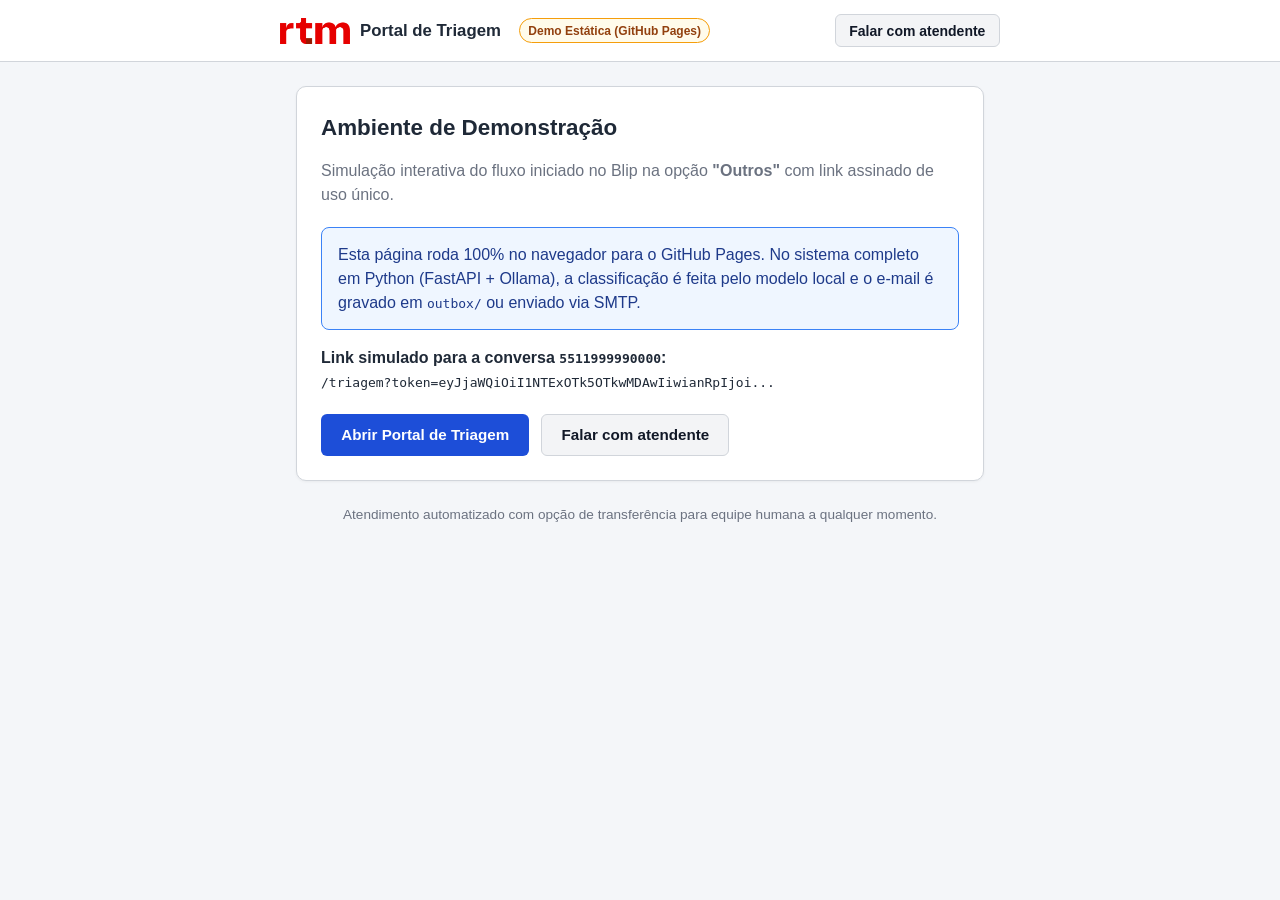
==== commit a7d9f016: "revert: volta para o estado do commit e2cb7d1" ====
--- a/docs/index.html
+++ b/docs/index.html
@@ -5,77 +5,93 @@
   <meta name="viewport" content="width=device-width, initial-scale=1.0">
   <title>Portal de Triagem RTM — Demonstração Interativa</title>
   <link rel="stylesheet" href="styles.css">
+  <style>
+    .demo-pills {
+      display: flex;
+      gap: 0.5rem;
+      flex-wrap: wrap;
+      margin-bottom: 1rem;
+    }
+    .btn-pill {
+      background: var(--secondary);
+      color: var(--secondary-text);
+      border: 1px solid var(--border);
+      border-radius: 999px;
+      padding: 0.35rem 0.8rem;
+      font-size: 0.82rem;
+      font-weight: 600;
+      cursor: pointer;
+    }
+    .btn-pill:hover {
+      background: #e5e7eb;
+    }
+    .eml-preview {
+      background: #111827;
+      color: #f9fafb;
+      padding: 1rem;
+      border-radius: 8px;
+      font-family: ui-monospace, SFMono-Regular, Menlo, Consolas, monospace;
+      font-size: 0.82rem;
+      white-space: pre-wrap;
+      overflow-x: auto;
+      margin-top: 0.75rem;
+    }
+    .hidden {
+      display: none;
+    }
+  </style>
 </head>
 <body>
   <header class="topbar">
     <div class="topbar-inner">
       <div class="brand">
         <img class="brand-logo" src="rtm-logo.png" alt="RTM">
-        <div class="brand-separator"></div>
         <span>Portal de Triagem</span>
-        <span class="badge-demo">Modo Demonstração</span>
-      </div>
-      <button type="button" class="btn btn-topbar" onclick="irParaAtendente()">
-        <svg width="16" height="16" viewBox="0 0 24 24" fill="none" stroke="currentColor" stroke-width="2" stroke-linecap="round" stroke-linejoin="round"><path d="M22 16.92v3a2 2 0 01-2.18 2 19.79 19.79 0 01-8.63-3.07 19.5 19.5 0 01-6-6A19.79 19.79 0 012.12 4.18 2 2 0 014.11 2h3a2 2 0 012 1.72c.127.96.361 1.903.7 2.81a2 2 0 01-.45 2.11L8.09 9.91a16 16 0 006 6l1.27-1.27a2 2 0 012.11-.45c.907.339 1.85.573 2.81.7A2 2 0 0122 16.92z"/></svg>
+        <span class="badge-demo">Demo Estática (GitHub Pages)</span>
+      </div>
+      <button type="button" class="btn btn-secondary btn-sm" onclick="irParaAtendente()">
         Falar com atendente
       </button>
     </div>
   </header>
 
   <main class="container">
-
-    <!-- ══ TELA 1: INÍCIO ══ -->
+    <!-- TELA 1: INÍCIO / LINK DO BLIP -->
     <section id="screen-launcher" class="card">
-      <div class="heading-row">
-        <div class="heading-icon">
-          <svg viewBox="0 0 24 24" fill="none" stroke="currentColor" stroke-width="2" stroke-linecap="round" stroke-linejoin="round"><path d="M20 21v-2a4 4 0 00-4-4H8a4 4 0 00-4 4v2"/><circle cx="12" cy="7" r="4"/></svg>
-        </div>
-        <div>
-          <h1>Ambiente de Demonstração</h1>
-        </div>
-      </div>
+      <h1>Ambiente de Demonstração</h1>
       <p class="subtitle">
-        Simule a entrada de um cliente vindo do Blip na opção <strong>"Outros"</strong> com um link assinado de uso único.
+        Simulação interativa do fluxo iniciado no Blip na opção <strong>"Outros"</strong> com link assinado de uso único.
       </p>
 
       <div class="alert alert-info">
-        <svg class="alert-icon" viewBox="0 0 24 24" fill="currentColor"><circle cx="12" cy="12" r="10" fill="#c8102e" opacity="0.15"/><circle cx="12" cy="12" r="10" fill="none" stroke="#c8102e" stroke-width="1.5"/><path d="M12 16v-4M12 8h.01" stroke="#c8102e" stroke-width="2" stroke-linecap="round"/></svg>
-        <span>No modo demonstração, os e-mails são gravados na pasta <em>outbox/</em> e o protocolo do SysAid é simulado.</span>
-      </div>
-
-      <p style="font-weight:600; margin-bottom:0.75rem;">
-        Link gerado para a conversa <code style="background:var(--secondary-bg); padding:0.15rem 0.45rem; border-radius:4px;">5511999990000</code>:
+        Esta página roda 100% no navegador para o GitHub Pages. No sistema completo em Python (FastAPI + Ollama), a classificação é feita pelo modelo local e o e-mail é gravado em <code>outbox/</code> ou enviado via SMTP.
+      </div>
+
+      <p>
+        <strong>Link simulado para a conversa <code>5511999990000</code>:</strong><br>
+        <code id="demo-token-preview">/triagem?token=eyJjaWQiOiI1NTExOTk5OTkwMDAwIiwianRpIjoi...</code>
       </p>
 
       <div class="actions">
         <button type="button" class="btn btn-primary" onclick="abrirFormulario()">
-          <svg width="16" height="16" viewBox="0 0 24 24" fill="none" stroke="currentColor" stroke-width="2.5" stroke-linecap="round" stroke-linejoin="round"><path d="M15 3h4a2 2 0 012 2v14a2 2 0 01-2 2h-4M10 17l5-5-5-5M13.8 12H3"/></svg>
           Abrir Portal de Triagem
         </button>
         <button type="button" class="btn btn-secondary" onclick="irParaAtendente()">
-          <svg width="16" height="16" viewBox="0 0 24 24" fill="none" stroke="currentColor" stroke-width="2" stroke-linecap="round" stroke-linejoin="round"><path d="M22 16.92v3a2 2 0 01-2.18 2 19.79 19.79 0 01-8.63-3.07 19.5 19.5 0 01-6-6A19.79 19.79 0 012.12 4.18 2 2 0 014.11 2h3a2 2 0 012 1.72c.127.96.361 1.903.7 2.81a2 2 0 01-.45 2.11L8.09 9.91a16 16 0 006 6l1.27-1.27a2 2 0 012.11-.45c.907.339 1.85.573 2.81.7A2 2 0 0122 16.92z"/></svg>
           Falar com atendente
         </button>
       </div>
     </section>
 
-    <!-- ══ TELA 2: FORMULÁRIO ══ -->
+    <!-- TELA 2: FORMULÁRIO -->
     <section id="screen-form" class="card hidden">
-      <div class="heading-row">
-        <div class="heading-icon">
-          <svg viewBox="0 0 24 24" fill="none" stroke="currentColor" stroke-width="2" stroke-linecap="round" stroke-linejoin="round"><path d="M14 2H6a2 2 0 00-2 2v16a2 2 0 002 2h12a2 2 0 002-2V8z"/><polyline points="14 2 14 8 20 8"/><line x1="16" y1="13" x2="8" y2="13"/><line x1="16" y1="17" x2="8" y2="17"/><polyline points="10 9 9 9 8 9"/></svg>
-        </div>
-        <div>
-          <h1>Conte como podemos ajudar</h1>
-        </div>
-      </div>
+      <h1>Conte como podemos ajudar</h1>
       <p class="subtitle">Preencha seus dados para direcionarmos sua solicitação para a equipe correta.</p>
 
       <div class="demo-pills">
-        <button type="button" class="btn-pill" onclick="preencherExemplo('boleto')">💳 Boleto</button>
-        <button type="button" class="btn-pill" onclick="preencherExemplo('suporte')">🔧 Suporte urgente</button>
-        <button type="button" class="btn-pill" onclick="preencherExemplo('reclamacao')">⚠️ Reclamação</button>
-        <button type="button" class="btn-pill" onclick="preencherExemplo('vago')">❓ Pedido vago</button>
+        <button type="button" class="btn-pill" onclick="preencherExemplo('boleto')">Exemplo: Boleto</button>
+        <button type="button" class="btn-pill" onclick="preencherExemplo('suporte')">Exemplo: Suporte urgente</button>
+        <button type="button" class="btn-pill" onclick="preencherExemplo('reclamacao')">Exemplo: Reclamação</button>
+        <button type="button" class="btn-pill" onclick="preencherExemplo('vago')">Exemplo: Pedido vago (Revisar)</button>
       </div>
 
       <form id="triagem-form" novalidate onsubmit="enviarFormulario(event)">
@@ -99,43 +115,28 @@
 
         <div class="form-group">
           <label for="descricao">Descrição do pedido</label>
-          <textarea id="descricao" rows="5" maxlength="2000" placeholder="Explique sua solicitação com detalhes (ex.: número da nota, vencimento do boleto, etc.)"></textarea>
+          <textarea id="descricao" rows="5" maxlength="2000" placeholder="Explique sua solicitação com detalhes"></textarea>
           <div id="err-descricao" class="field-error"></div>
         </div>
 
         <div class="actions">
-          <button type="submit" class="btn btn-primary">
-            <svg width="16" height="16" viewBox="0 0 24 24" fill="none" stroke="currentColor" stroke-width="2.5" stroke-linecap="round" stroke-linejoin="round"><polyline points="9 18 15 12 9 6"/></svg>
-            Continuar
-          </button>
-          <button type="button" class="btn btn-secondary" onclick="irParaAtendente()">
-            <svg width="16" height="16" viewBox="0 0 24 24" fill="none" stroke="currentColor" stroke-width="2" stroke-linecap="round" stroke-linejoin="round"><path d="M22 16.92v3a2 2 0 01-2.18 2 19.79 19.79 0 01-8.63-3.07 19.5 19.5 0 01-6-6A19.79 19.79 0 012.12 4.18 2 2 0 014.11 2h3a2 2 0 012 1.72c.127.96.361 1.903.7 2.81a2 2 0 01-.45 2.11L8.09 9.91a16 16 0 006 6l1.27-1.27a2 2 0 012.11-.45c.907.339 1.85.573 2.81.7A2 2 0 0122 16.92z"/></svg>
-            Falar com atendente
-          </button>
+          <button type="submit" class="btn btn-primary">Continuar</button>
+          <button type="button" class="btn btn-secondary" onclick="irParaAtendente()">Falar com atendente</button>
         </div>
       </form>
     </section>
 
-    <!-- ══ TELA 3: CONFIRMAÇÃO ══ -->
+    <!-- TELA 3: CONFIRMAÇÃO -->
     <section id="screen-confirm" class="card hidden">
-      <div class="heading-row">
-        <div class="heading-icon">
-          <svg viewBox="0 0 24 24" fill="none" stroke="currentColor" stroke-width="2" stroke-linecap="round" stroke-linejoin="round"><path d="M9 11l3 3L22 4"/><path d="M21 12v7a2 2 0 01-2 2H5a2 2 0 01-2-2V5a2 2 0 012-2h11"/></svg>
-        </div>
-        <div>
-          <h1>Confirme sua solicitação</h1>
-        </div>
-      </div>
+      <h1>Confirme sua solicitação</h1>
       <p class="subtitle">Revise a classificação e o resumo antes de enviar para a equipe.</p>
 
       <div id="confirm-aviso" class="alert alert-warning hidden">
-        <svg class="alert-icon" viewBox="0 0 24 24" fill="currentColor"><circle cx="12" cy="12" r="10" fill="#c8102e" opacity="0.15"/><circle cx="12" cy="12" r="10" fill="none" stroke="#c8102e" stroke-width="1.5"/><path d="M12 8v4M12 16h.01" stroke="#c8102e" stroke-width="2" stroke-linecap="round"/></svg>
-        <span><strong>Aviso:</strong> Não foi possível classificar automaticamente com segurança. O chamado seguirá marcado para revisão humana.</span>
+        <strong>Aviso:</strong> Não foi possível classificar automaticamente com segurança. O chamado seguirá marcado para revisão humana.
       </div>
 
       <div id="confirm-sugestao" class="alert alert-info hidden">
-        <svg class="alert-icon" viewBox="0 0 24 24" fill="currentColor"><circle cx="12" cy="12" r="10" fill="#c8102e" opacity="0.15"/><circle cx="12" cy="12" r="10" fill="none" stroke="#c8102e" stroke-width="1.5"/><path d="M12 16v-4M12 8h.01" stroke="#c8102e" stroke-width="2" stroke-linecap="round"/></svg>
-        <span><strong>Sugestão:</strong> Pela natureza ou urgência do seu pedido, recomendamos falar diretamente com um atendente humano.</span>
+        <strong>Sugestão:</strong> Pela natureza ou urgência do seu pedido, recomendamos falar diretamente com um atendente humano.
       </div>
 
       <div class="summary-box">
@@ -149,198 +150,306 @@
       </div>
 
       <div class="actions">
-        <button type="button" class="btn btn-primary" onclick="confirmarEnvio()">
-          <svg width="16" height="16" viewBox="0 0 24 24" fill="none" stroke="currentColor" stroke-width="2.5" stroke-linecap="round" stroke-linejoin="round"><line x1="22" y1="2" x2="11" y2="13"/><polygon points="22 2 15 22 11 13 2 9 22 2"/></svg>
-          Enviar para a equipe
-        </button>
-        <button type="button" class="btn btn-secondary" onclick="voltarFormulario()">
-          <svg width="16" height="16" viewBox="0 0 24 24" fill="none" stroke="currentColor" stroke-width="2" stroke-linecap="round" stroke-linejoin="round"><path d="M11 4H4a2 2 0 00-2 2v14a2 2 0 002 2h14a2 2 0 002-2v-7"/><path d="M18.5 2.5a2.121 2.121 0 013 3L12 15l-4 1 1-4 9.5-9.5z"/></svg>
-          Editar dados
-        </button>
-        <button type="button" class="btn btn-secondary" onclick="irParaAtendente()">
-          <svg width="16" height="16" viewBox="0 0 24 24" fill="none" stroke="currentColor" stroke-width="2" stroke-linecap="round" stroke-linejoin="round"><path d="M22 16.92v3a2 2 0 01-2.18 2 19.79 19.79 0 01-8.63-3.07 19.5 19.5 0 01-6-6A19.79 19.79 0 012.12 4.18 2 2 0 014.11 2h3a2 2 0 012 1.72c.127.96.361 1.903.7 2.81a2 2 0 01-.45 2.11L8.09 9.91a16 16 0 006 6l1.27-1.27a2 2 0 012.11-.45c.907.339 1.85.573 2.81.7A2 2 0 0122 16.92z"/></svg>
-          Falar com atendente
-        </button>
+        <button type="button" class="btn btn-primary" onclick="confirmarEnvio()">Enviar para a equipe</button>
+        <button type="button" class="btn btn-secondary" onclick="voltarFormulario()">Editar dados</button>
+        <button type="button" class="btn btn-secondary" onclick="irParaAtendente()">Falar com atendente</button>
       </div>
     </section>
 
-    <!-- ══ TELA 4: SUCESSO ══ -->
+    <!-- TELA 4: SUCESSO -->
     <section id="screen-success" class="card hidden">
-      <div class="heading-row">
-        <div class="heading-icon" style="background:#f0faf0;">
-          <svg viewBox="0 0 24 24" fill="none" stroke="#22863a" stroke-width="2.5" stroke-linecap="round" stroke-linejoin="round"><path d="M22 11.08V12a10 10 0 11-5.93-9.14"/><polyline points="22 4 12 14.01 9 11.01"/></svg>
-        </div>
-        <div>
-          <h1 style="color:#1a5c1a;">Solicitação enviada com sucesso</h1>
-        </div>
-      </div>
+      <h1>Solicitação enviada com sucesso</h1>
       <p class="subtitle">Sua demanda foi encaminhada para nossa equipe de atendimento.</p>
 
       <div class="alert alert-success">
-        <svg class="alert-icon" viewBox="0 0 24 24" fill="none" stroke="#22863a" stroke-width="2" stroke-linecap="round" stroke-linejoin="round"><path d="M22 11.08V12a10 10 0 11-5.93-9.14"/><polyline points="22 4 12 14.01 9 11.01"/></svg>
-        <div>
-          <p style="margin:0"><strong>Código da solicitação:</strong></p>
-          <div id="suc-codigo" class="code-highlight"></div>
-          <p style="margin:0.3rem 0 0">Categoria: <strong id="suc-categoria"></strong></p>
-        </div>
+        <p><strong>Código da solicitação:</strong></p>
+        <div id="suc-codigo" class="code-highlight"></div>
+        <p>Categoria: <strong id="suc-categoria"></strong></p>
       </div>
 
       <div class="alert alert-info">
-        <svg class="alert-icon" viewBox="0 0 24 24" fill="currentColor"><circle cx="12" cy="12" r="10" fill="#c8102e" opacity="0.15"/><circle cx="12" cy="12" r="10" fill="none" stroke="#c8102e" stroke-width="1.5"/><path d="M12 16v-4M12 8h.01" stroke="#c8102e" stroke-width="2" stroke-linecap="round"/></svg>
-        <span><strong>Status SysAid:</strong> Modo demonstração — protocolo fictício <code id="suc-sysaid" style="background:var(--secondary-bg); padding:0.1rem 0.4rem; border-radius:4px; font-weight:700;"></code> simulado.</span>
-      </div>
-
-      <details style="margin-top:0.5rem;">
-        <summary style="cursor:pointer; font-weight:600; font-size:0.9rem; color:var(--text-secondary);">📄 Visualizar e-mail gerado para atendimento@</summary>
+        <strong>Status SysAid:</strong> Modo demonstração: protocolo fictício <code id="suc-sysaid"></code> simulado. Em produção, o protocolo será gerado pelo SysAid após leitura do e-mail.
+      </div>
+
+      <details>
+        <summary style="cursor: pointer; font-weight: 600;">Visualizar e-mail gerado para atendimento@</summary>
         <pre id="suc-eml" class="eml-preview"></pre>
       </details>
 
       <div class="actions">
-        <button type="button" class="btn btn-primary" onclick="novaDemonstracao()">
-          <svg width="16" height="16" viewBox="0 0 24 24" fill="none" stroke="currentColor" stroke-width="2.5" stroke-linecap="round" stroke-linejoin="round"><polyline points="23 4 23 10 17 10"/><path d="M20.49 15a9 9 0 11-2.12-9.36L23 10"/></svg>
-          Nova simulação
-        </button>
-        <button type="button" class="btn btn-secondary" onclick="irParaAtendente()">
-          <svg width="16" height="16" viewBox="0 0 24 24" fill="none" stroke="currentColor" stroke-width="2" stroke-linecap="round" stroke-linejoin="round"><path d="M22 16.92v3a2 2 0 01-2.18 2 19.79 19.79 0 01-8.63-3.07 19.5 19.5 0 01-6-6A19.79 19.79 0 012.12 4.18 2 2 0 014.11 2h3a2 2 0 012 1.72c.127.96.361 1.903.7 2.81a2 2 0 01-.45 2.11L8.09 9.91a16 16 0 006 6l1.27-1.27a2 2 0 012.11-.45c.907.339 1.85.573 2.81.7A2 2 0 0122 16.92z"/></svg>
-          Falar com atendente
-        </button>
+        <button type="button" class="btn btn-primary" onclick="novaDemonstracao()">Nova simulação</button>
+        <button type="button" class="btn btn-secondary" onclick="irParaAtendente()">Falar com atendente</button>
       </div>
     </section>
 
-    <!-- ══ TELA 5: HANDOFF HUMANO ══ -->
+    <!-- TELA 5: HANDOFF HUMANO -->
     <section id="screen-handoff" class="card hidden">
-      <div class="heading-row">
-        <div class="heading-icon">
-          <svg viewBox="0 0 24 24" fill="none" stroke="currentColor" stroke-width="2" stroke-linecap="round" stroke-linejoin="round"><path d="M22 16.92v3a2 2 0 01-2.18 2 19.79 19.79 0 01-8.63-3.07 19.5 19.5 0 01-6-6A19.79 19.79 0 012.12 4.18 2 2 0 014.11 2h3a2 2 0 012 1.72c.127.96.361 1.903.7 2.81a2 2 0 01-.45 2.11L8.09 9.91a16 16 0 006 6l1.27-1.27a2 2 0 012.11-.45c.907.339 1.85.573 2.81.7A2 2 0 0122 16.92z"/></svg>
-        </div>
-        <div>
-          <h1>Transferindo para atendente humano</h1>
-        </div>
-      </div>
-
+      <h1>Transferindo para atendente humano</h1>
       <div class="alert alert-info">
-        <svg class="alert-icon" viewBox="0 0 24 24" fill="currentColor"><circle cx="12" cy="12" r="10" fill="#c8102e" opacity="0.15"/><circle cx="12" cy="12" r="10" fill="none" stroke="#c8102e" stroke-width="1.5"/><path d="M12 16v-4M12 8h.01" stroke="#c8102e" stroke-width="2" stroke-linecap="round"/></svg>
-        <span>Em produção, este botão redireciona imediatamente para a URL configurada em <code style="background:var(--secondary-bg); padding:0.1rem 0.4rem; border-radius:4px;">HUMAN_HANDOFF_URL</code> (fila humana do Blip).</span>
+        Em produção, este botão redireciona imediatamente para a URL configurada em <code>HUMAN_HANDOFF_URL</code> (fila humana do Blip).
       </div>
       <div class="actions">
-        <button type="button" class="btn btn-primary" onclick="voltarAoInicio()">
-          <svg width="16" height="16" viewBox="0 0 24 24" fill="none" stroke="currentColor" stroke-width="2.5" stroke-linecap="round" stroke-linejoin="round"><line x1="19" y1="12" x2="5" y2="12"/><polyline points="12 19 5 12 12 5"/></svg>
-          Voltar para a demonstração
-        </button>
+        <button type="button" class="btn btn-primary" onclick="voltarAoInicio()">Voltar para a demonstração</button>
       </div>
     </section>
 
     <footer class="footer">
-      <svg viewBox="0 0 24 24" fill="currentColor"><circle cx="12" cy="12" r="10" opacity="0.3"/><path d="M12 16v-4M12 8h.01" stroke="currentColor" stroke-width="2" stroke-linecap="round" fill="none"/></svg>
       Atendimento automatizado com opção de transferência para equipe humana a qualquer momento.
     </footer>
   </main>
 
   <script>
     let estadoAtual = null;
+
     function mostrarTela(id) {
-      ["screen-launcher","screen-form","screen-confirm","screen-success","screen-handoff"]
+      ["screen-launcher", "screen-form", "screen-confirm", "screen-success", "screen-handoff"]
         .forEach(s => document.getElementById(s).classList.add("hidden"));
       document.getElementById(id).classList.remove("hidden");
-      window.scrollTo({top:0,behavior:'smooth'});
-    }
-    function abrirFormulario() { mostrarTela("screen-form"); }
-    function voltarFormulario() { mostrarTela("screen-form"); }
-    function voltarAoInicio() { mostrarTela("screen-launcher"); }
-    function irParaAtendente() { mostrarTela("screen-handoff"); }
+    }
+
+    function abrirFormulario() {
+      mostrarTela("screen-form");
+    }
+
+    function voltarFormulario() {
+      mostrarTela("screen-form");
+    }
+
+    function voltarAoInicio() {
+      mostrarTela("screen-launcher");
+    }
+
+    function irParaAtendente() {
+      mostrarTela("screen-handoff");
+    }
+
     function novaDemonstracao() {
       document.getElementById("triagem-form").reset();
       limparErros();
       mostrarTela("screen-launcher");
     }
-    function limparCNPJ(v) { return (v||"").replace(/\D/g,""); }
-    function formatarCNPJ(v) {
-      const d = limparCNPJ(v);
-      if (d.length !== 14) return v;
-      return d.slice(0,2)+"."+d.slice(2,5)+"."+d.slice(5,8)+"/"+d.slice(8,12)+"-"+d.slice(12);
-    }
+
+    function limparCNPJ(valor) {
+      return (valor || "").replace(/\D/g, "");
+    }
+
+    function formatarCNPJ(valor) {
+      const d = limparCNPJ(valor);
+      if (d.length !== 14) return valor;
+      return `${d.slice(0,2)}.${d.slice(2,5)}.${d.slice(5,8)}/${d.slice(8,12)}-${d.slice(12)}`;
+    }
+
     function validarCNPJ(cnpj) {
       const d = limparCNPJ(cnpj);
-      if (d.length !== 14 || /^(\d)\1{13}$/.test(d)) return false;
-      const calc = (base,p) => { let s=0; for(let i=0;i<p.length;i++) s+=Number(base[i])*p[i]; const r=s%11; return r<2?0:11-r; };
-      const dv1 = calc(d.slice(0,12),[5,4,3,2,9,8,7,6,5,4,3,2]);
-      const dv2 = calc(d.slice(0,12)+dv1,[6,5,4,3,2,9,8,7,6,5,4,3,2]);
+      if (d.length !== 14) return false;
+      if (/^(\d)\1{13}$/.test(d)) return false;
+
+      const calc = (base, pesos) => {
+        let soma = 0;
+        for (let i = 0; i < pesos.length; i++) soma += Number(base[i]) * pesos[i];
+        const resto = soma % 11;
+        return resto < 2 ? 0 : 11 - resto;
+      };
+
+      const dv1 = calc(d.slice(0, 12), [5, 4, 3, 2, 9, 8, 7, 6, 5, 4, 3, 2]);
+      const dv2 = calc(d.slice(0, 12) + dv1, [6, 5, 4, 3, 2, 9, 8, 7, 6, 5, 4, 3, 2]);
       return d.slice(12) === `${dv1}${dv2}`;
     }
+
     function preencherExemplo(tipo) {
       limparErros();
-      const ex = {
-        boleto: { nome:"Ana Silva", cnpj:"11.222.333/0001-81", email:"ana.silva@exemplo.com.br", descricao:"Preciso da segunda via do boleto da mensalidade que vence amanhã." },
-        suporte: { nome:"Pedro Oliveira", cnpj:"11.444.777/0001-61", email:"pedro@exemplo.com.br", descricao:"Urgente! Nosso sistema está totalmente fora do ar desde as 8h e a operação parou." },
-        reclamacao: { nome:"Leandro Costa", cnpj:"12.345.678/0001-95", email:"leandro@exemplo.com.br", descricao:"Quero registrar uma reclamação formal pelo péssimo atendimento recebido ontem e cobrança duplicada." },
-        vago: { nome:"Bianca Santos", cnpj:"11.222.333/0001-81", email:"bianca@exemplo.com.br", descricao:"Oi, preciso de ajuda com uma coisa aqui." }
-      }[tipo];
+      const exemplos = {
+        boleto: {
+          nome: "Ana Silva",
+          cnpj: "11.222.333/0001-81",
+          email: "ana.silva@exemplo.com.br",
+          descricao: "Preciso da segunda via do boleto da mensalidade que vence amanhã."
+        },
+        suporte: {
+          nome: "Pedro Oliveira",
+          cnpj: "11.444.777/0001-61",
+          email: "pedro@exemplo.com.br",
+          descricao: "Urgente! Nosso sistema está totalmente fora do ar desde as 8h e a operação parou."
+        },
+        reclamacao: {
+          nome: "Leandro Costa",
+          cnpj: "12.345.678/0001-95",
+          email: "leandro@exemplo.com.br",
+          descricao: "Quero registrar uma reclamação formal pelo péssimo atendimento recebido ontem e cobrança duplicada."
+        },
+        vago: {
+          nome: "Bianca Santos",
+          cnpj: "11.222.333/0001-81",
+          email: "bianca@exemplo.com.br",
+          descricao: "Oi, preciso de ajuda com uma coisa aqui."
+        }
+      };
+      const ex = exemplos[tipo];
       document.getElementById("nome_completo").value = ex.nome;
       document.getElementById("cnpj").value = ex.cnpj;
       document.getElementById("email").value = ex.email;
       document.getElementById("descricao").value = ex.descricao;
     }
-    function limparErros() { ["err-nome","err-cnpj","err-email","err-descricao"].forEach(id => document.getElementById(id).textContent = ""); }
-    function classificarSimulado(desc) {
-      const t = desc.toLowerCase();
-      if (t.includes("reclama")||t.includes("procon")||t.includes("absurdo"))
-        return { categoria:"Reclamação", prioridade:"alta", resumo:"Cliente registra reclamação formal e solicita resolução prioritária.", automatica:true, sugerirAtendente:true };
-      if (t.includes("fora do ar")||t.includes("erro")||t.includes("sistema")||t.includes("login")) {
-        const a = t.includes("urgente")||t.includes("parou")||t.includes("fora do ar");
-        return { categoria:"Suporte", prioridade:a?"alta":"média", resumo:"Cliente relata indisponibilidade ou falha técnica no sistema.", automatica:true, sugerirAtendente:a };
-      }
-      if (t.includes("boleto")) return { categoria:"Boleto", prioridade:"média", resumo:"Cliente solicita segunda via ou atualização de boleto para pagamento.", automatica:true, sugerirAtendente:false };
-      if (t.includes("nota fiscal")||t.includes("nf-e")||t.includes("danfe")) return { categoria:"Nota fiscal", prioridade:"média", resumo:"Cliente solicita emissão, envio ou correção de nota fiscal.", automatica:true, sugerirAtendente:false };
-      if (t.includes("contrato")||t.includes("rescis")||t.includes("aditivo")) return { categoria:"Contrato", prioridade:"média", resumo:"Cliente trata de cláusulas, aditivo ou rescisão contratual.", automatica:true, sugerirAtendente:true };
-      if (t.length < 45 || t.includes("uma coisa")) return { categoria:"Revisar", prioridade:"média", resumo:desc.slice(0,180), automatica:false, sugerirAtendente:false };
-      return { categoria:"Outros", prioridade:"baixa", resumo:desc.slice(0,180), automatica:true, sugerirAtendente:false };
-    }
-    function enviarFormulario(e) {
-      e.preventDefault(); limparErros();
+
+    function limparErros() {
+      ["err-nome", "err-cnpj", "err-email", "err-descricao"].forEach(id => {
+        document.getElementById(id).textContent = "";
+      });
+    }
+
+    function classificarSimulado(descricao) {
+      const txt = descricao.toLowerCase();
+      if (txt.includes("reclama") || txt.includes("procon") || txt.includes("absurdo")) {
+        return {
+          categoria: "Reclamação",
+          prioridade: "alta",
+          resumo: "Cliente registra reclamação formal e solicita resolução prioritária.",
+          automatica: true,
+          sugerirAtendente: true
+        };
+      }
+      if (txt.includes("fora do ar") || txt.includes("erro") || txt.includes("sistema") || txt.includes("login")) {
+        const alta = txt.includes("urgente") || txt.includes("parou") || txt.includes("fora do ar");
+        return {
+          categoria: "Suporte",
+          prioridade: alta ? "alta" : "média",
+          resumo: "Cliente relata indisponibilidade ou falha técnica no sistema.",
+          automatica: true,
+          sugerirAtendente: alta
+        };
+      }
+      if (txt.includes("boleto")) {
+        return {
+          categoria: "Boleto",
+          prioridade: "média",
+          resumo: "Cliente solicita segunda via ou atualização de boleto para pagamento.",
+          automatica: true,
+          sugerirAtendente: false
+        };
+      }
+      if (txt.includes("nota fiscal") || txt.includes("nf-e") || txt.includes("danfe")) {
+        return {
+          categoria: "Nota fiscal",
+          prioridade: "média",
+          resumo: "Cliente solicita emissão, envio ou correção de nota fiscal.",
+          automatica: true,
+          sugerirAtendente: false
+        };
+      }
+      if (txt.includes("contrato") || txt.includes("rescis") || txt.includes("aditivo")) {
+        return {
+          categoria: "Contrato",
+          prioridade: "média",
+          resumo: "Cliente trata de cláusulas, aditivo ou rescisão contratual.",
+          automatica: true,
+          sugerirAtendente: true
+        };
+      }
+      if (txt.length < 45 || txt.includes("uma coisa")) {
+        return {
+          categoria: "Revisar",
+          prioridade: "média",
+          resumo: descricao.slice(0, 180),
+          automatica: false,
+          sugerirAtendente: false
+        };
+      }
+      return {
+        categoria: "Outros",
+        prioridade: "baixa",
+        resumo: descricao.slice(0, 180),
+        automatica: true,
+        sugerirAtendente: false
+      };
+    }
+
+    function enviarFormulario(event) {
+      event.preventDefault();
+      limparErros();
+
       const nome = document.getElementById("nome_completo").value.trim();
       const cnpj = document.getElementById("cnpj").value.trim();
       const email = document.getElementById("email").value.trim().toLowerCase();
       const descricao = document.getElementById("descricao").value.trim();
-      let ok = true;
-      if (nome.length < 3) { document.getElementById("err-nome").textContent = "Informe seu nome completo (mínimo de 3 caracteres)."; ok = false; }
-      if (!validarCNPJ(cnpj)) { document.getElementById("err-cnpj").textContent = "CNPJ inválido. Verifique os 14 dígitos informados."; ok = false; }
-      if (!/^[^@\s]+@[^@\s]+\.[^@\s]+$/.test(email)) { document.getElementById("err-email").textContent = "Informe um endereço de e-mail válido."; ok = false; }
-      if (descricao.length < 10) { document.getElementById("err-descricao").textContent = "Descreva seu pedido com pelo menos 10 caracteres."; ok = false; }
-      else if (/(token\s*:|bearer\s+[a-z0-9._-]{8,}|senha\s*:)/i.test(descricao)) { document.getElementById("err-descricao").textContent = "Por segurança, remova tokens ou senhas da descrição antes de enviar."; ok = false; }
-      if (!ok) return;
+
+      let valido = true;
+      if (nome.length < 3) {
+        document.getElementById("err-nome").textContent = "Informe seu nome completo (mínimo de 3 caracteres).";
+        valido = false;
+      }
+      if (!validarCNPJ(cnpj)) {
+        document.getElementById("err-cnpj").textContent = "CNPJ inválido. Verifique os 14 dígitos informados.";
+        valido = false;
+      }
+      if (!/^[^@\s]+@[^@\s]+\.[^@\s]+$/.test(email)) {
+        document.getElementById("err-email").textContent = "Informe um endereço de e-mail válido.";
+        valido = false;
+      }
+      if (descricao.length < 10) {
+        document.getElementById("err-descricao").textContent = "Descreva seu pedido com pelo menos 10 caracteres.";
+        valido = false;
+      } else if (/(token\s*:|bearer\s+[a-z0-9._-]{8,}|senha\s*:)/i.test(descricao)) {
+        document.getElementById("err-descricao").textContent = "Por segurança, remova tokens ou senhas da descrição antes de enviar.";
+        valido = false;
+      }
+
+      if (!valido) return;
+
       const resultado = classificarSimulado(descricao);
-      estadoAtual = { nome, cnpj:formatarCNPJ(cnpj), email, descricao, resultado };
+      estadoAtual = { nome, cnpj: formatarCNPJ(cnpj), email, descricao, resultado };
+
       document.getElementById("conf-categoria").textContent = resultado.categoria;
-      document.getElementById("conf-prioridade").textContent = resultado.prioridade.charAt(0).toUpperCase()+resultado.prioridade.slice(1);
+      document.getElementById("conf-prioridade").textContent =
+        resultado.prioridade.charAt(0).toUpperCase() + resultado.prioridade.slice(1);
       document.getElementById("conf-resumo").textContent = resultado.resumo;
       document.getElementById("conf-nome").textContent = nome;
       document.getElementById("conf-cnpj").textContent = estadoAtual.cnpj;
       document.getElementById("conf-email").textContent = email;
+
       document.getElementById("confirm-aviso").classList.toggle("hidden", resultado.automatica);
       document.getElementById("confirm-sugestao").classList.toggle("hidden", !resultado.sugerirAtendente);
+
       mostrarTela("screen-confirm");
     }
+
     function confirmarEnvio() {
       if (!estadoAtual) return;
       const agora = new Date();
-      const ymd = agora.toISOString().slice(0,10).replace(/-/g,"");
-      const hex = Math.floor(1000+Math.random()*55535).toString(16).toUpperCase().padStart(4,"0").slice(0,4);
+      const ymd = agora.toISOString().slice(0, 10).replace(/-/g, "");
+      const hex = Math.floor(1000 + Math.random() * 55535).toString(16).toUpperCase().padStart(4, "0").slice(0, 4);
       const codigo = `TRI-${ymd}-${hex}`;
       const sysaid = `SYS-DEMO-${hex}9A`;
-      const { nome,cnpj,email,descricao,resultado } = estadoAtual;
+
+      const { nome, cnpj, email, descricao, resultado } = estadoAtual;
       const eml = [
         `Subject: [${codigo}] Triagem (${resultado.categoria}) - CNPJ ${cnpj}`,
-        `From: triagem@suaempresa.com.br`, `To: atendimento@suaempresa.com.br`, `Reply-To: ${email}`, ``,
-        `Código da solicitação: ${codigo}`, `ID da conversa (Blip): 5511999990000`,
-        `Categoria sugerida: ${resultado.categoria}`, `Prioridade sugerida: ${resultado.prioridade}`,
+        `From: triagem@suaempresa.com.br`,
+        `To: atendimento@suaempresa.com.br`,
+        `Reply-To: ${email}`,
+        ``,
+        `Código da solicitação: ${codigo}`,
+        `ID da conversa (Blip): 5511999990000`,
+        `Categoria sugerida: ${resultado.categoria}`,
+        `Prioridade sugerida: ${resultado.prioridade}`,
         `Classificação IA: ${resultado.automatica ? "Automática" : "Revisão manual necessária (fallback)"}`,
-        ``, `--- Resumo ---`, resultado.resumo, ``, `--- Dados do Cliente ---`,
-        `Nome completo: ${nome}`, `CNPJ: ${cnpj}`, `E-mail: ${email}`, ``, `--- Mensagem Original ---`, descricao
+        ``,
+        `--- Resumo ---`,
+        resultado.resumo,
+        ``,
+        `--- Dados do Cliente ---`,
+        `Nome completo: ${nome}`,
+        `CNPJ: ${cnpj}`,
+        `E-mail: ${email}`,
+        ``,
+        `--- Mensagem Original ---`,
+        descricao
       ].join("\n");
+
       document.getElementById("suc-codigo").textContent = codigo;
       document.getElementById("suc-categoria").textContent = resultado.categoria;
       document.getElementById("suc-sysaid").textContent = sysaid;
       document.getElementById("suc-eml").textContent = eml;
+
       mostrarTela("screen-success");
     }
   </script>
--- a/docs/styles.css
+++ b/docs/styles.css
@@ -1,268 +1,152 @@
 :root {
-  --bg: #f0ebe4;
-  --bg-light: #f5f1ec;
+  --bg: #f4f6f9;
   --surface: #ffffff;
-  --text: #2d2926;
-  --text-secondary: #5c524a;
-  --muted: #8a7f76;
-  --primary: #c8102e;
-  --primary-dark: #a30d24;
-  --primary-light: #fdf2f3;
-  --primary-border: #e8b4b8;
-  --secondary-bg: #f7f3ef;
-  --border: #e0d6cc;
-  --border-light: #ebe3da;
-  --danger: #c8102e;
-  --warning-bg: #fdf2f3;
-  --warning-border: #e8b4b8;
-  --warning-text: #7a1a1a;
-  --info-bg: #fdf2f3;
-  --info-border: #e8b4b8;
-  --info-text: #7a1a1a;
-  --success-bg: #f0faf0;
-  --success-border: #72c472;
-  --success-text: #1a5c1a;
-  --shadow: 0 2px 12px rgba(45, 41, 38, 0.08);
-  --shadow-lg: 0 4px 24px rgba(45, 41, 38, 0.10);
-  --radius: 16px;
-  --radius-sm: 10px;
-}
-
-* { box-sizing: border-box; }
+  --text: #1f2937;
+  --muted: #6b7280;
+  --primary: #1d4ed8;
+  --primary-hover: #1e40af;
+  --secondary: #f3f4f6;
+  --secondary-text: #111827;
+  --border: #d1d5db;
+  --danger: #b91c1c;
+  --warning-bg: #fffbeb;
+  --warning-border: #f59e0b;
+  --warning-text: #92400e;
+  --info-bg: #eff6ff;
+  --info-border: #3b82f6;
+  --info-text: #1e3a8a;
+  --success-bg: #ecfdf5;
+  --success-border: #10b981;
+  --success-text: #065f46;
+}
+
+* {
+  box-sizing: border-box;
+}
 
 body {
   margin: 0;
-  font-family: 'Segoe UI', -apple-system, BlinkMacSystemFont, Roboto, sans-serif;
+  font-family: -apple-system, BlinkMacSystemFont, "Segoe UI", Roboto, sans-serif;
   background-color: var(--bg);
   color: var(--text);
-  line-height: 1.6;
-  min-height: 100vh;
-  position: relative;
-  overflow-x: hidden;
-}
-
-/* ── Decorative red stripes ── */
-body::before,
-body::after {
-  content: '';
-  position: fixed;
-  width: 220px;
-  height: 500px;
-  background: var(--primary);
-  opacity: 0.12;
-  z-index: 0;
-  pointer-events: none;
-  border-radius: 60px;
-}
-body::before {
-  top: -120px;
-  right: -60px;
-  transform: rotate(-25deg);
-}
-body::after {
-  bottom: -120px;
-  right: -40px;
-  transform: rotate(-25deg);
-}
-
-/* ── Topbar ── */
+  line-height: 1.5;
+}
+
 .topbar {
-  background: linear-gradient(135deg, #3d1a1a 0%, #5c2828 100%);
-  padding: 0;
-  position: relative;
-  z-index: 10;
+  background-color: var(--surface);
+  border-bottom: 1px solid var(--border);
+  padding: 0.9rem 1.25rem;
 }
 
 .topbar-inner {
-  max-width: 820px;
+  max-width: 720px;
   margin: 0 auto;
   display: flex;
   justify-content: space-between;
   align-items: center;
   gap: 1rem;
   flex-wrap: wrap;
-  padding: 0.85rem 1.5rem;
 }
 
 .brand {
   display: flex;
   align-items: center;
-  gap: 0.75rem;
-  font-weight: 600;
-  font-size: 1rem;
-  color: #ffffff;
+  gap: 0.65rem;
+  font-weight: 700;
+  font-size: 1.05rem;
+  color: var(--text);
 }
 
 .brand-logo {
-  height: 30px;
+  height: 26px;
   width: auto;
   display: block;
-  filter: brightness(0) invert(1);
-}
-
-.brand-separator {
-  width: 1px;
-  height: 22px;
-  background: rgba(255, 255, 255, 0.35);
 }
 
 .badge-demo {
-  display: inline-flex;
-  align-items: center;
-  gap: 0.3rem;
-  margin-left: 0.4rem;
-  padding: 0.2rem 0.65rem;
-  font-size: 0.72rem;
+  display: inline-block;
+  margin-left: 0.5rem;
+  padding: 0.15rem 0.5rem;
+  font-size: 0.75rem;
   font-weight: 600;
   border-radius: 999px;
-  background: transparent;
-  color: #ffcdd2;
-  border: 1.5px solid rgba(255, 180, 180, 0.5);
-  letter-spacing: 0.02em;
-}
-
-.badge-demo::before {
-  content: '';
-  display: inline-block;
-  width: 6px;
-  height: 6px;
-  border-radius: 50%;
-  background: #ff8a80;
-}
-
-/* ── Buttons ── */
-.btn {
-  display: inline-flex;
-  align-items: center;
-  justify-content: center;
-  gap: 0.45rem;
-  padding: 0.6rem 1.15rem;
-  border-radius: var(--radius-sm);
-  font-size: 0.88rem;
-  font-weight: 600;
-  text-decoration: none;
-  cursor: pointer;
-  border: 1.5px solid transparent;
-  text-align: center;
-  transition: all 0.15s ease;
-}
-
-.btn-primary {
-  background: var(--primary);
-  color: #ffffff;
-  border-color: var(--primary);
-}
-.btn-primary:hover {
-  background: var(--primary-dark);
-  border-color: var(--primary-dark);
-}
-
-.btn-secondary {
-  background: var(--surface);
-  color: var(--primary);
-  border-color: var(--primary-border);
-}
-.btn-secondary:hover {
-  background: var(--primary-light);
-  border-color: var(--primary);
-}
-
-.btn-topbar {
-  background: transparent;
-  color: #ffffff;
-  border: 1.5px solid rgba(255, 255, 255, 0.4);
-  font-size: 0.82rem;
-  padding: 0.45rem 0.9rem;
-  border-radius: var(--radius-sm);
-}
-.btn-topbar:hover {
-  background: rgba(255, 255, 255, 0.12);
-  border-color: rgba(255, 255, 255, 0.6);
-}
-
-.btn-sm {
-  padding: 0.4rem 0.8rem;
-  font-size: 0.82rem;
-}
-
-/* ── Layout ── */
+  background: var(--warning-bg);
+  color: var(--warning-text);
+  border: 1px solid var(--warning-border);
+}
+
 .container {
-  max-width: 760px;
-  margin: 2rem auto;
-  padding: 0 1.25rem 2rem;
-  position: relative;
-  z-index: 1;
+  max-width: 720px;
+  margin: 1.5rem auto;
+  padding: 0 1rem 2rem;
 }
 
 .card {
   background: var(--surface);
-  border: 1px solid var(--border-light);
-  border-radius: var(--radius);
-  padding: 2rem 2rem 1.75rem;
-  box-shadow: var(--shadow);
-}
-
-/* ── Heading with icon ── */
-.heading-row {
-  display: flex;
-  align-items: flex-start;
-  gap: 0.85rem;
-  margin-bottom: 0.25rem;
-}
-
-.heading-icon {
-  flex-shrink: 0;
-  width: 40px;
-  height: 40px;
-  border-radius: 50%;
-  background: var(--primary-light);
-  display: flex;
-  align-items: center;
-  justify-content: center;
-  margin-top: 0.1rem;
-}
-
-.heading-icon svg {
-  width: 22px;
-  height: 22px;
-  color: var(--primary);
+  border: 1px solid var(--border);
+  border-radius: 10px;
+  padding: 1.5rem;
+  box-shadow: 0 1px 3px rgba(0, 0, 0, 0.05);
 }
 
 h1 {
-  margin: 0;
-  font-size: 1.35rem;
-  font-weight: 700;
-  color: var(--primary-dark);
+  margin-top: 0;
+  font-size: 1.4rem;
 }
 
 .subtitle {
-  color: var(--text-secondary);
-  margin-top: 0.1rem;
+  color: var(--muted);
+  margin-top: -0.25rem;
   margin-bottom: 1.25rem;
-  font-size: 0.92rem;
-}
-
-/* ── Alerts ── */
+}
+
+.form-group {
+  margin-bottom: 1rem;
+}
+
+label {
+  display: block;
+  font-weight: 600;
+  margin-bottom: 0.35rem;
+}
+
+input[type="text"],
+input[type="email"],
+textarea {
+  width: 100%;
+  padding: 0.65rem 0.75rem;
+  border: 1px solid var(--border);
+  border-radius: 6px;
+  font-size: 1rem;
+  font-family: inherit;
+}
+
+input:focus,
+textarea:focus {
+  outline: 2px solid var(--primary);
+  border-color: transparent;
+}
+
+.field-error {
+  color: var(--danger);
+  font-size: 0.875rem;
+  margin-top: 0.25rem;
+}
+
 .alert {
-  display: flex;
-  align-items: flex-start;
-  gap: 0.65rem;
-  padding: 0.85rem 1rem;
-  border-radius: var(--radius-sm);
-  margin-bottom: 1.15rem;
+  padding: 0.9rem 1rem;
+  border-radius: 8px;
+  margin-bottom: 1rem;
   border: 1px solid transparent;
-  font-size: 0.9rem;
-  line-height: 1.5;
-}
-
-.alert-icon {
-  flex-shrink: 0;
-  width: 22px;
-  height: 22px;
-  margin-top: 1px;
-}
-
-.alert-warning, .alert-info {
+}
+
+.alert-warning {
+  background: var(--warning-bg);
+  border-color: var(--warning-border);
+  color: var(--warning-text);
+}
+
+.alert-info {
   background: var(--info-bg);
   border-color: var(--info-border);
   color: var(--info-text);
@@ -274,149 +158,80 @@
   color: var(--success-text);
 }
 
-/* ── Form ── */
-.form-group {
-  margin-bottom: 1rem;
-}
-
-label {
-  display: block;
-  font-weight: 600;
-  margin-bottom: 0.35rem;
-  font-size: 0.9rem;
-  color: var(--text);
-}
-
-input[type="text"],
-input[type="email"],
-textarea {
-  width: 100%;
-  padding: 0.65rem 0.85rem;
-  border: 1.5px solid var(--border);
-  border-radius: var(--radius-sm);
-  font-size: 0.95rem;
-  font-family: inherit;
-  color: var(--text);
-  background: var(--surface);
-  transition: border-color 0.15s ease, box-shadow 0.15s ease;
-}
-
-input:focus, textarea:focus {
-  outline: none;
-  border-color: var(--primary);
-  box-shadow: 0 0 0 3px rgba(200, 16, 46, 0.1);
-}
-
-input::placeholder, textarea::placeholder {
-  color: var(--muted);
-}
-
-.field-error {
-  color: var(--danger);
-  font-size: 0.82rem;
-  margin-top: 0.3rem;
-  font-weight: 500;
-}
-
-/* ── Summary box ── */
 .summary-box {
-  background: var(--secondary-bg);
-  border: 1px solid var(--border-light);
-  border-radius: var(--radius-sm);
-  padding: 1.15rem 1.25rem;
+  background: var(--secondary);
+  border: 1px solid var(--border);
+  border-radius: 8px;
+  padding: 1rem;
   margin-bottom: 1.25rem;
 }
-.summary-box p { margin: 0.35rem 0; font-size: 0.92rem; }
-.summary-box hr {
-  border: none;
-  border-top: 1px solid var(--border-light);
-  margin: 0.75rem 0;
-}
-
-/* ── Action row ── */
+
+.summary-box p {
+  margin: 0.4rem 0;
+}
+
 .actions {
   display: flex;
   gap: 0.75rem;
   flex-wrap: wrap;
-  margin-top: 1.35rem;
-}
-
-/* ── Code highlight ── */
+  margin-top: 1.25rem;
+}
+
+.btn {
+  display: inline-block;
+  padding: 0.7rem 1.2rem;
+  border-radius: 6px;
+  font-size: 0.95rem;
+  font-weight: 600;
+  text-decoration: none;
+  cursor: pointer;
+  border: 1px solid transparent;
+  text-align: center;
+}
+
+.btn-primary {
+  background: var(--primary);
+  color: #ffffff;
+}
+
+.btn-primary:hover {
+  background: var(--primary-hover);
+}
+
+.btn-secondary {
+  background: var(--secondary);
+  color: var(--secondary-text);
+  border-color: var(--border);
+}
+
+.btn-secondary:hover {
+  background: #e5e7eb;
+}
+
+.btn-sm {
+  padding: 0.45rem 0.85rem;
+  font-size: 0.875rem;
+}
+
 .code-highlight {
   font-family: ui-monospace, SFMono-Regular, Menlo, Consolas, monospace;
-  font-size: 1.3rem;
+  font-size: 1.25rem;
   font-weight: 700;
   letter-spacing: 0.04em;
-  color: var(--primary-dark);
-}
-
-/* ── Footer ── */
+}
+
 .footer {
-  display: flex;
-  align-items: center;
-  justify-content: center;
-  gap: 0.4rem;
   text-align: center;
   color: var(--muted);
-  font-size: 0.82rem;
+  font-size: 0.85rem;
   margin-top: 1.5rem;
 }
 
-.footer svg {
-  width: 15px;
-  height: 15px;
-  color: var(--muted);
-  flex-shrink: 0;
-}
-
-/* ── Demo pills ── */
-.demo-pills {
-  display: flex;
-  gap: 0.5rem;
-  flex-wrap: wrap;
-  margin-bottom: 1.15rem;
-}
-
-.btn-pill {
-  background: var(--secondary-bg);
-  color: var(--text-secondary);
-  border: 1.5px solid var(--border);
-  border-radius: 999px;
-  padding: 0.3rem 0.75rem;
-  font-size: 0.78rem;
-  font-weight: 600;
-  cursor: pointer;
-  transition: all 0.15s ease;
-}
-.btn-pill:hover {
-  background: var(--primary-light);
-  border-color: var(--primary-border);
-  color: var(--primary-dark);
-}
-
-/* ── EML preview ── */
-.eml-preview {
-  background: #1e1a17;
-  color: #f5f1ec;
-  padding: 1rem;
-  border-radius: var(--radius-sm);
-  font-family: ui-monospace, SFMono-Regular, Menlo, Consolas, monospace;
-  font-size: 0.78rem;
-  white-space: pre-wrap;
-  overflow-x: auto;
-  margin-top: 0.75rem;
-}
-
-/* ── Utility ── */
-.hidden { display: none !important; }
-
-/* ── Responsive ── */
 @media (max-width: 600px) {
-  .topbar-inner { padding: 0.75rem 1rem; }
-  .card { padding: 1.25rem; border-radius: 12px; }
-  .btn { width: 100%; }
-  .actions { flex-direction: column; }
-  .heading-icon { width: 34px; height: 34px; }
-  .heading-icon svg { width: 18px; height: 18px; }
-  body::before, body::after { width: 140px; height: 320px; }
-}
+  .card {
+    padding: 1.1rem;
+  }
+  .btn {
+    width: 100%;
+  }
+}
